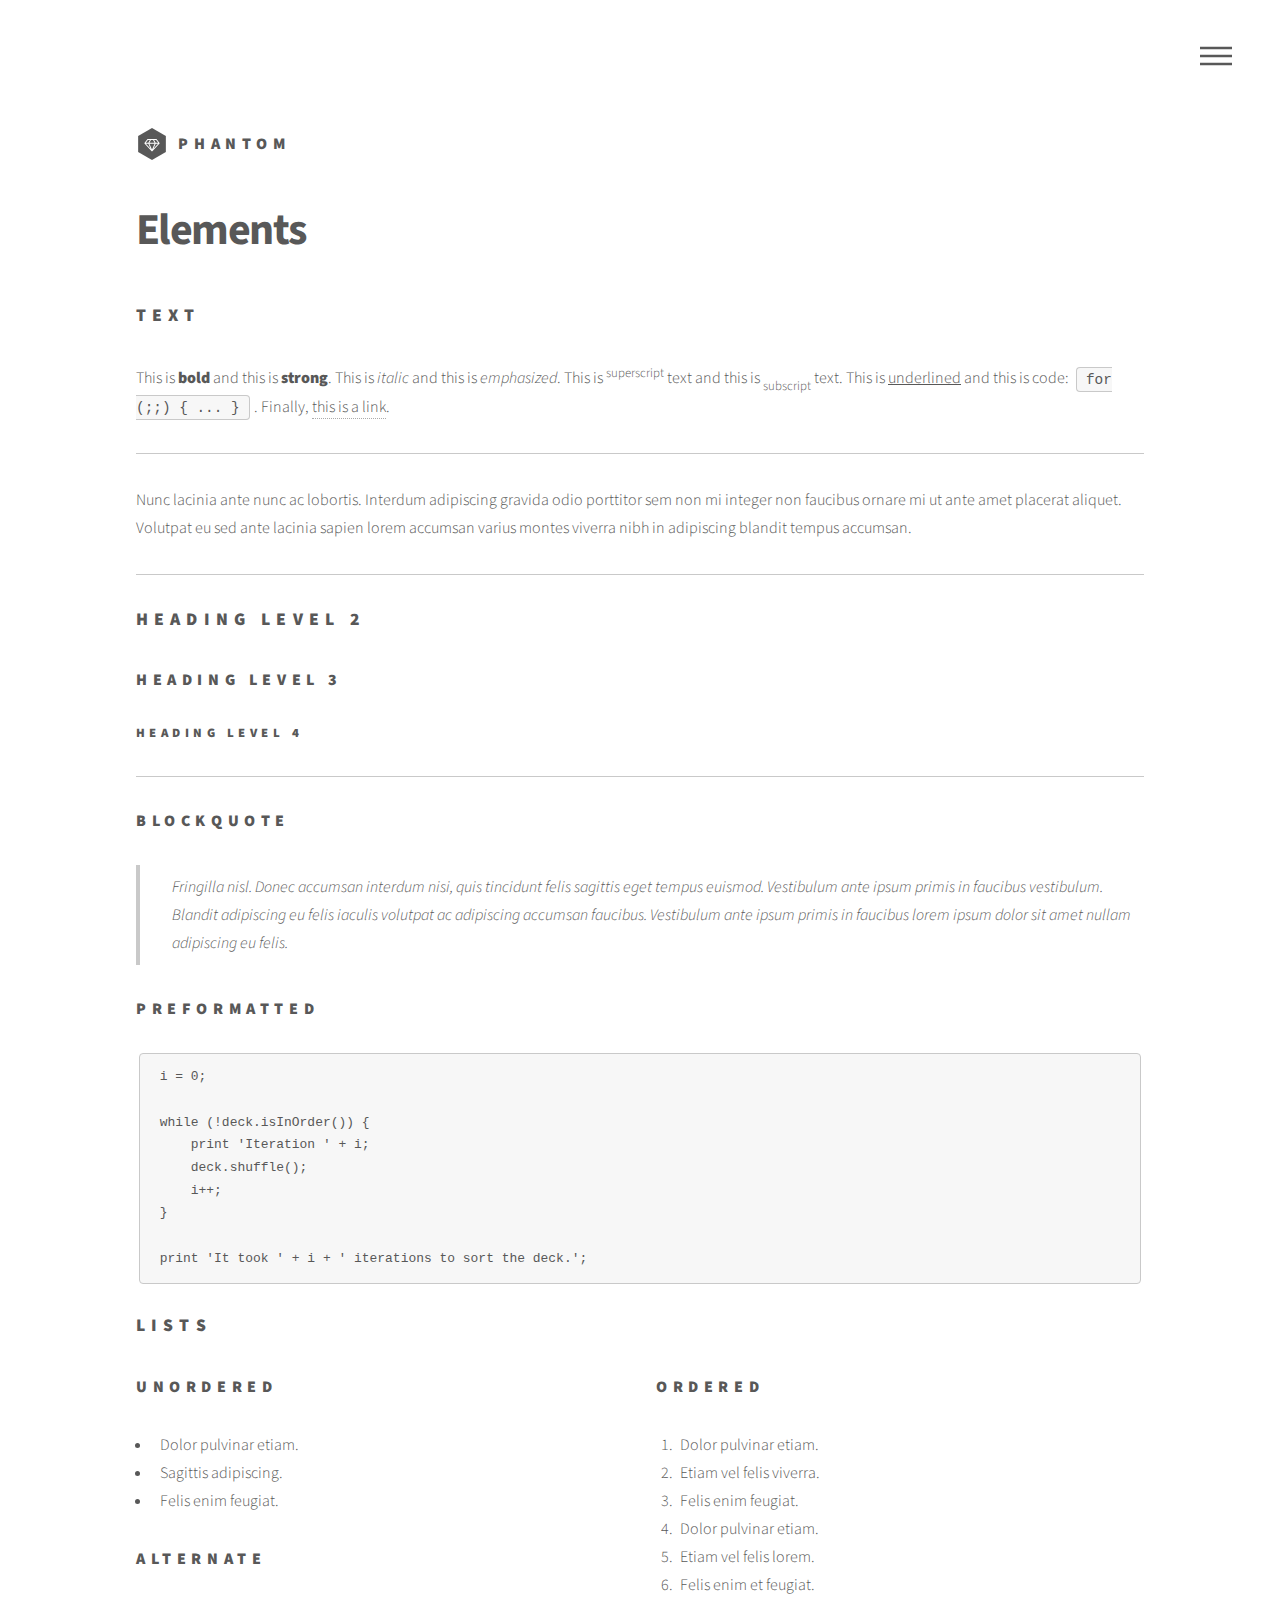
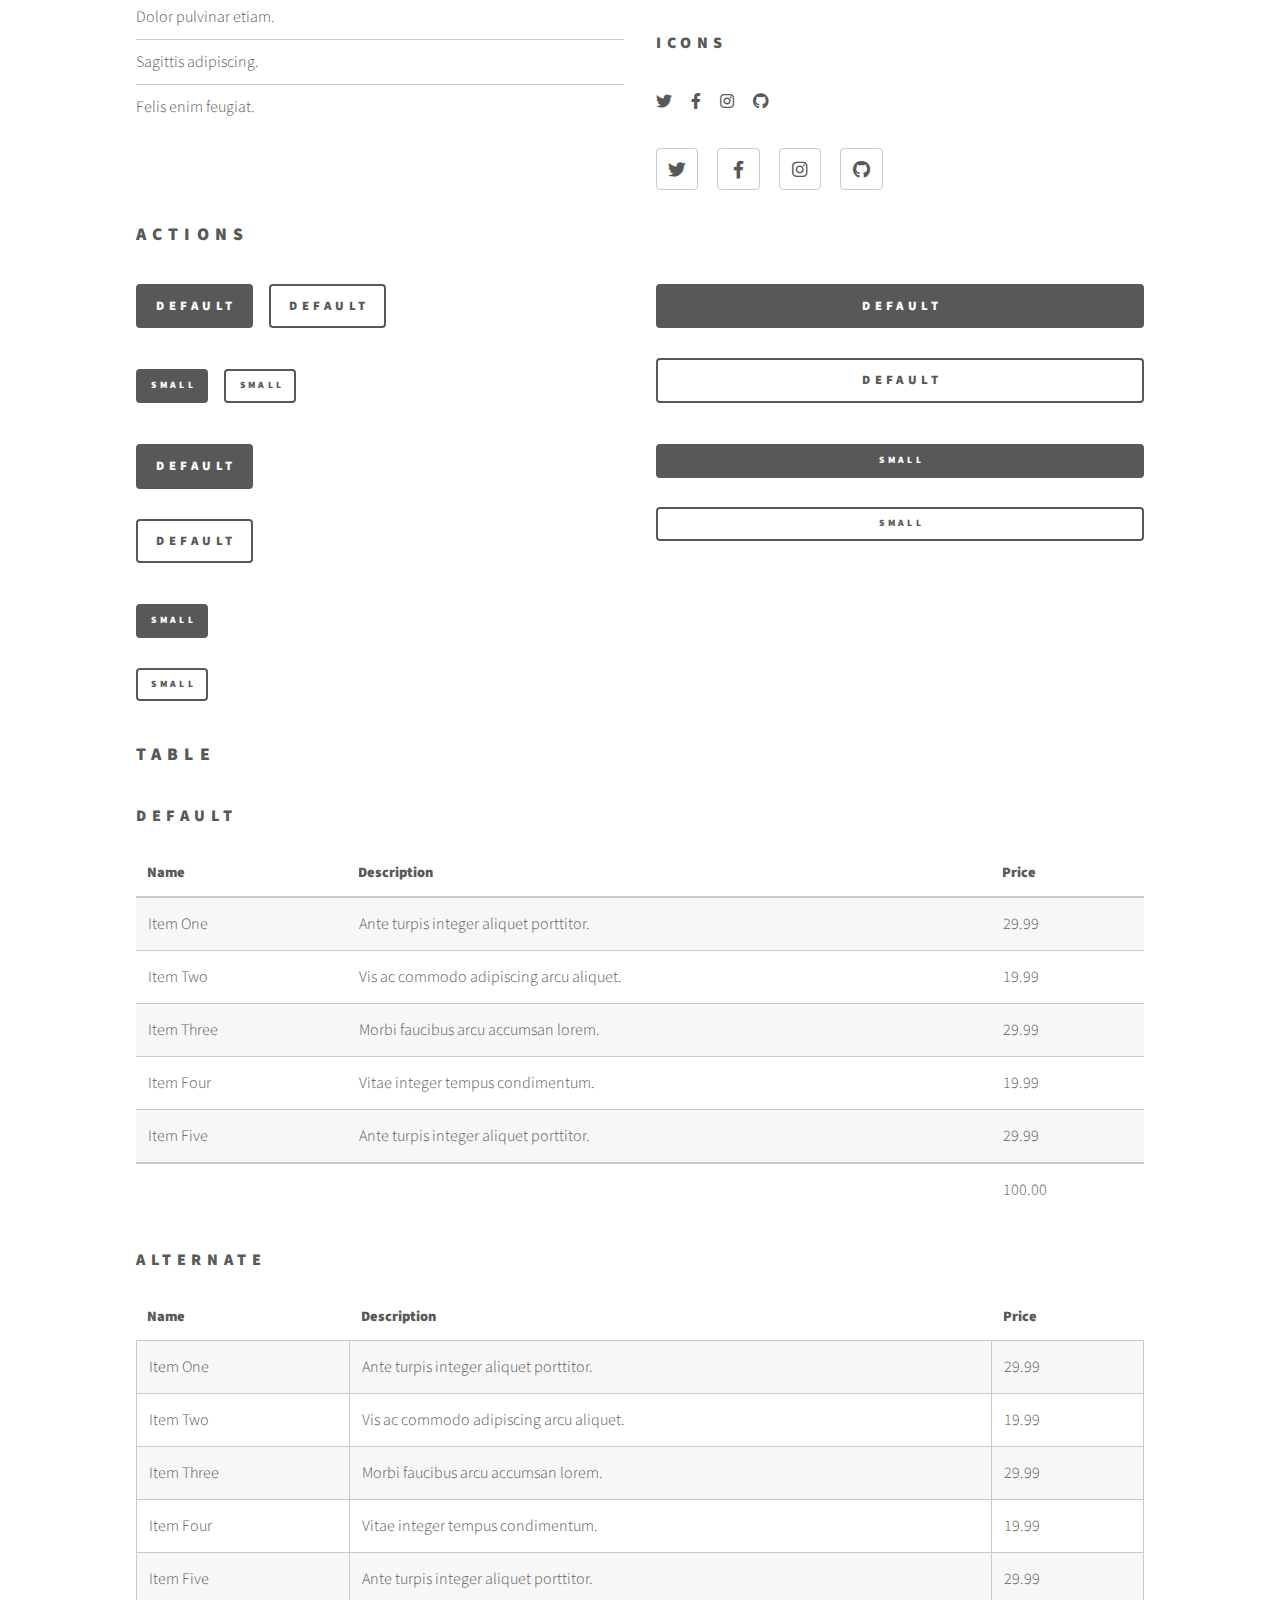
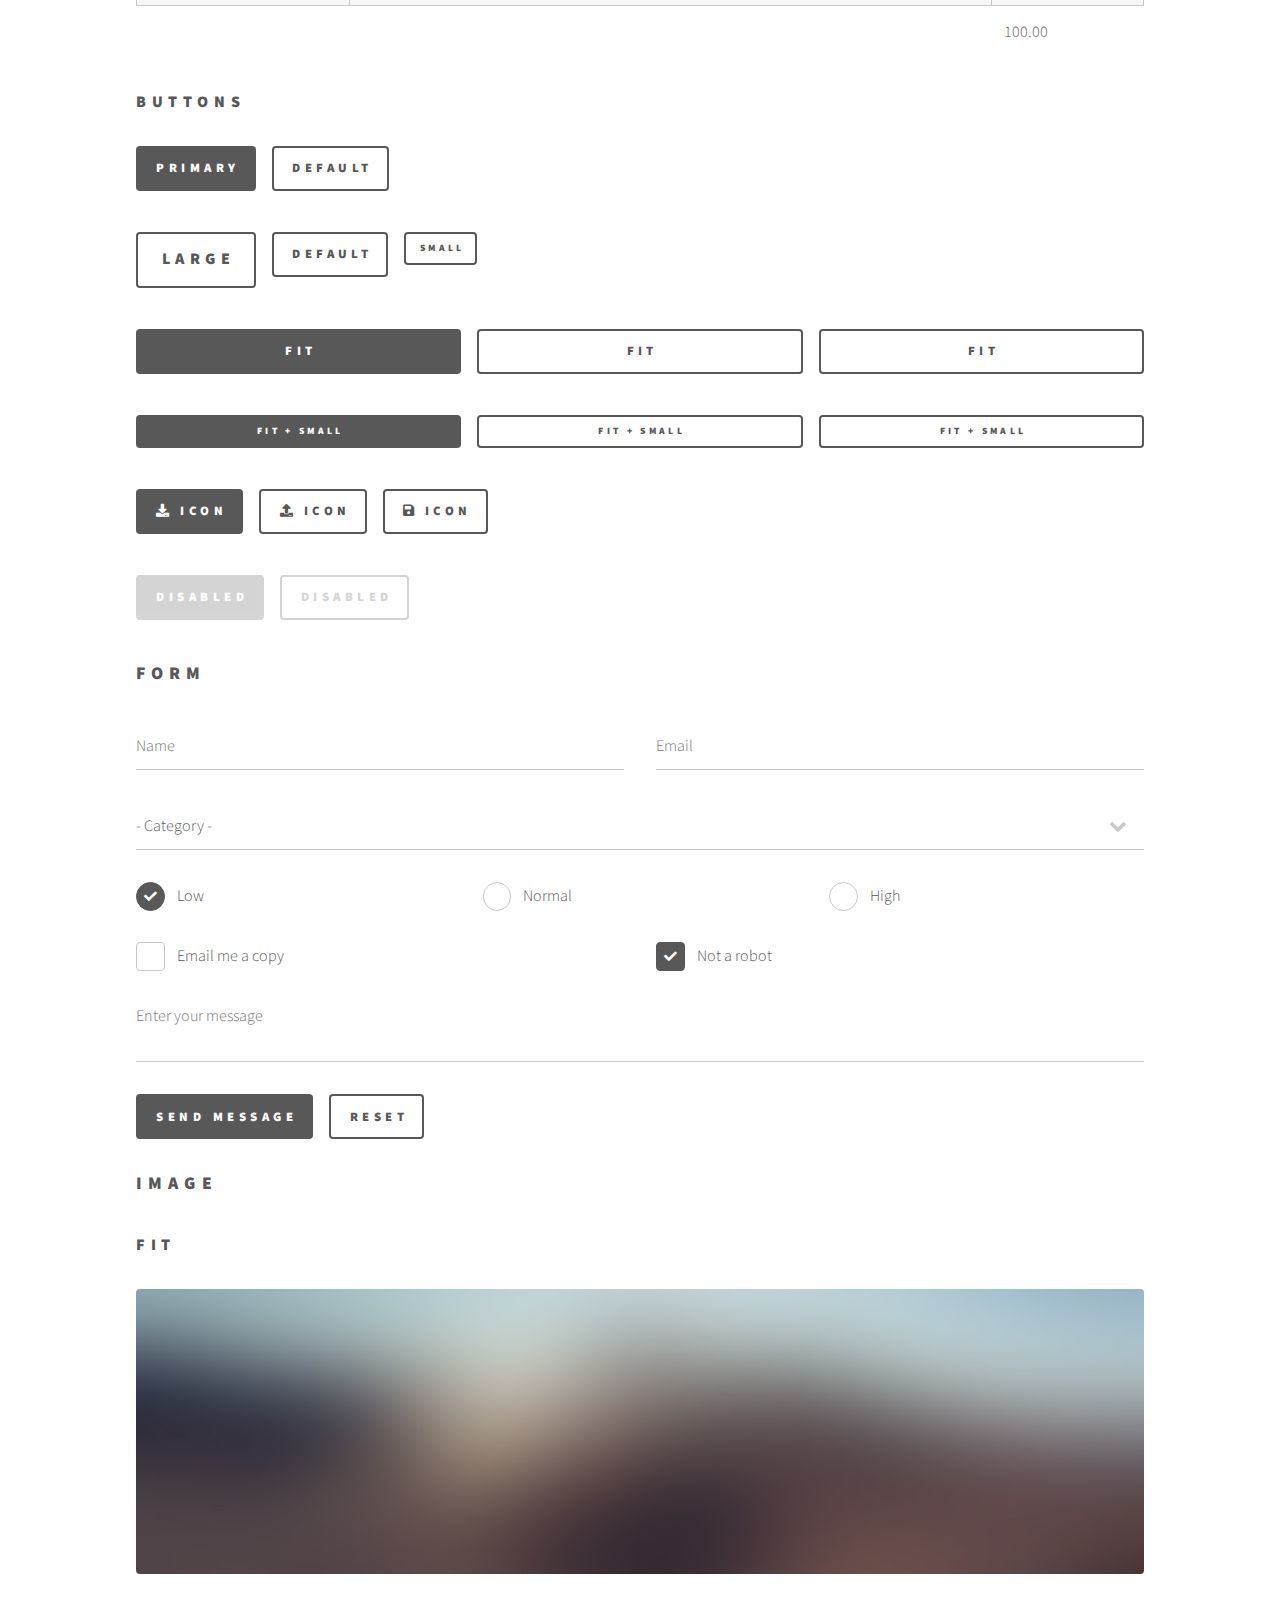
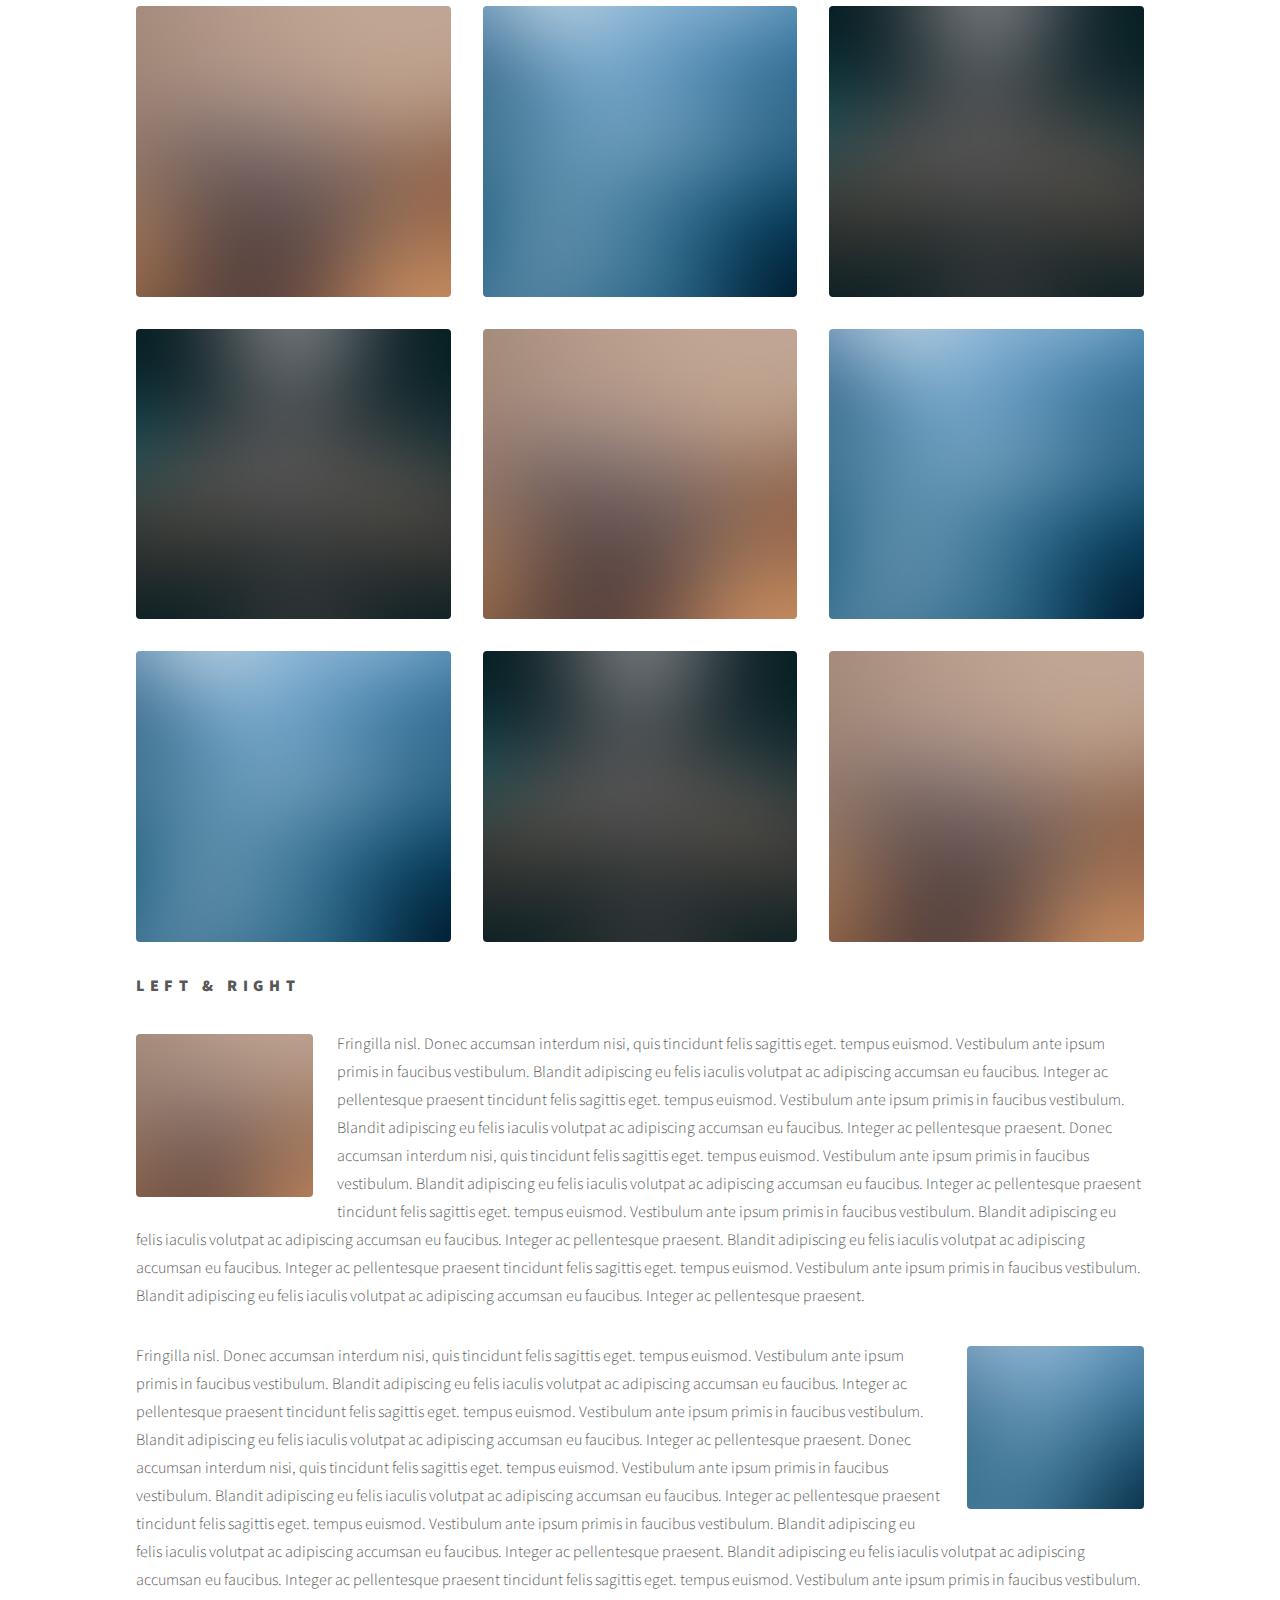
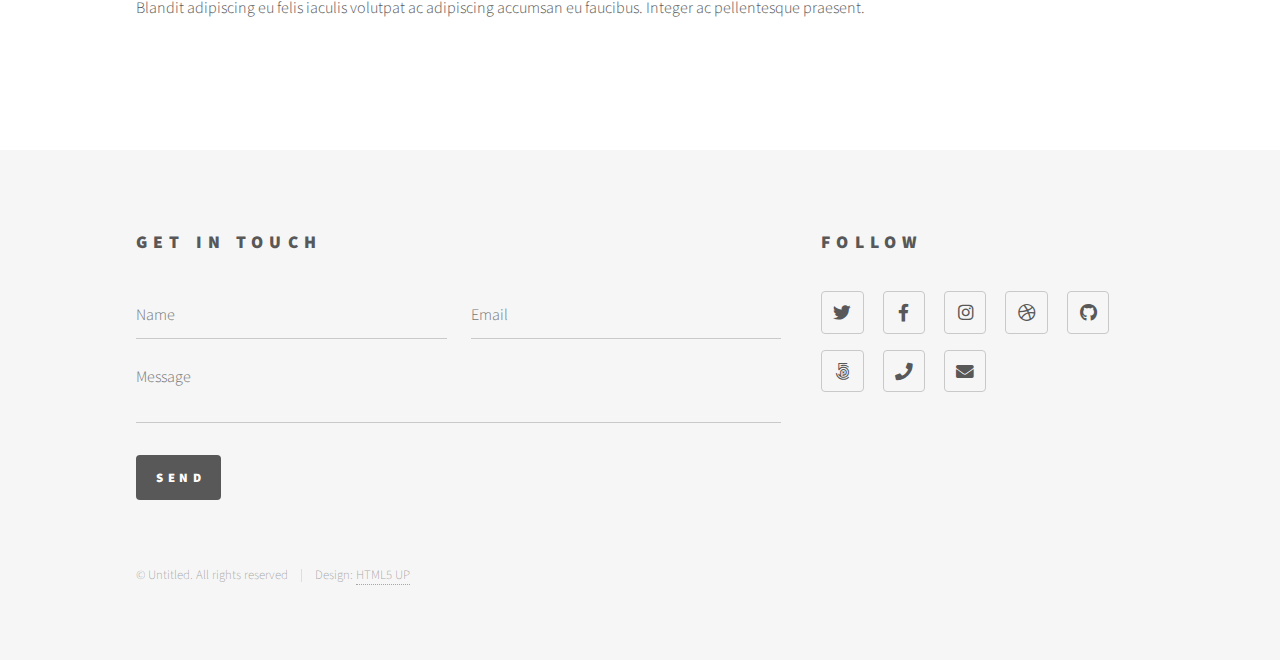
==== elements.html @ 2e1cbe0b "First Commit" ====
<!DOCTYPE HTML>
<!--
	Phantom by HTML5 UP
	html5up.net | @ajlkn
	Free for personal and commercial use under the CCA 3.0 license (html5up.net/license)
-->
<html>
	<head>
		<title>Elements - Phantom by HTML5 UP</title>
		<meta charset="utf-8" />
		<meta name="viewport" content="width=device-width, initial-scale=1, user-scalable=no" />
		<link rel="stylesheet" href="assets/css/main.css" />
		<noscript><link rel="stylesheet" href="assets/css/noscript.css" /></noscript>
	</head>
	<body class="is-preload">
		<!-- Wrapper -->
			<div id="wrapper">

				<!-- Header -->
					<header id="header">
						<div class="inner">

							<!-- Logo -->
								<a href="index.html" class="logo">
									<span class="symbol"><img src="images/logo.svg" alt="" /></span><span class="title">Phantom</span>
								</a>

							<!-- Nav -->
								<nav>
									<ul>
										<li><a href="#menu">Menu</a></li>
									</ul>
								</nav>

						</div>
					</header>

				<!-- Menu -->
					<nav id="menu">
						<h2>Menu</h2>
						<ul>
							<li><a href="index.html">Home</a></li>
							<li><a href="generic.html">Ipsum veroeros</a></li>
							<li><a href="generic.html">Tempus etiam</a></li>
							<li><a href="generic.html">Consequat dolor</a></li>
							<li><a href="elements.html">Elements</a></li>
						</ul>
					</nav>

				<!-- Main -->
					<div id="main">
						<div class="inner">
							<h1>Elements</h1>

							<!-- Text -->
								<section>
									<h2>Text</h2>
									<p>This is <b>bold</b> and this is <strong>strong</strong>. This is <i>italic</i> and this is <em>emphasized</em>.
									This is <sup>superscript</sup> text and this is <sub>subscript</sub> text.
									This is <u>underlined</u> and this is code: <code>for (;;) { ... }</code>. Finally, <a href="#">this is a link</a>.</p>
									<hr />
									<p>Nunc lacinia ante nunc ac lobortis. Interdum adipiscing gravida odio porttitor sem non mi integer non faucibus ornare mi ut ante amet placerat aliquet. Volutpat eu sed ante lacinia sapien lorem accumsan varius montes viverra nibh in adipiscing blandit tempus accumsan.</p>
									<hr />
									<h2>Heading Level 2</h2>
									<h3>Heading Level 3</h3>
									<h4>Heading Level 4</h4>
									<hr />
									<h3>Blockquote</h3>
									<blockquote>Fringilla nisl. Donec accumsan interdum nisi, quis tincidunt felis sagittis eget tempus euismod. Vestibulum ante ipsum primis in faucibus vestibulum. Blandit adipiscing eu felis iaculis volutpat ac adipiscing accumsan faucibus. Vestibulum ante ipsum primis in faucibus lorem ipsum dolor sit amet nullam adipiscing eu felis.</blockquote>
									<h3>Preformatted</h3>
									<pre><code>i = 0;

while (!deck.isInOrder()) {
    print 'Iteration ' + i;
    deck.shuffle();
    i++;
}

print 'It took ' + i + ' iterations to sort the deck.';</code></pre>
								</section>

							<!-- Lists -->
								<section>
									<h2>Lists</h2>
									<div class="row">
										<div class="col-6 col-12-medium">
											<h3>Unordered</h3>
											<ul>
												<li>Dolor pulvinar etiam.</li>
												<li>Sagittis adipiscing.</li>
												<li>Felis enim feugiat.</li>
											</ul>
											<h3>Alternate</h3>
											<ul class="alt">
												<li>Dolor pulvinar etiam.</li>
												<li>Sagittis adipiscing.</li>
												<li>Felis enim feugiat.</li>
											</ul>
										</div>
										<div class="col-6 col-12-medium">
											<h3>Ordered</h3>
											<ol>
												<li>Dolor pulvinar etiam.</li>
												<li>Etiam vel felis viverra.</li>
												<li>Felis enim feugiat.</li>
												<li>Dolor pulvinar etiam.</li>
												<li>Etiam vel felis lorem.</li>
												<li>Felis enim et feugiat.</li>
											</ol>
											<h3>Icons</h3>
											<ul class="icons">
												<li><a href="#" class="icon brands style1 fa-twitter"><span class="label">Twitter</span></a></li>
												<li><a href="#" class="icon brands style1 fa-facebook-f"><span class="label">Facebook</span></a></li>
												<li><a href="#" class="icon brands style1 fa-instagram"><span class="label">Instagram</span></a></li>
												<li><a href="#" class="icon brands style1 fa-github"><span class="label">Github</span></a></li>
											</ul>
											<ul class="icons">
												<li><a href="#" class="icon brands style2 fa-twitter"><span class="label">Twitter</span></a></li>
												<li><a href="#" class="icon brands style2 fa-facebook-f"><span class="label">Facebook</span></a></li>
												<li><a href="#" class="icon brands style2 fa-instagram"><span class="label">Instagram</span></a></li>
												<li><a href="#" class="icon brands style2 fa-github"><span class="label">Github</span></a></li>
											</ul>
										</div>
									</div>
									<h2>Actions</h2>
									<div class="row">
										<div class="col-6 col-12-medium">
											<ul class="actions">
												<li><a href="#" class="button primary">Default</a></li>
												<li><a href="#" class="button">Default</a></li>
											</ul>
											<ul class="actions small">
												<li><a href="#" class="button primary small">Small</a></li>
												<li><a href="#" class="button small">Small</a></li>
											</ul>
											<ul class="actions stacked">
												<li><a href="#" class="button primary">Default</a></li>
												<li><a href="#" class="button">Default</a></li>
											</ul>
											<ul class="actions stacked">
												<li><a href="#" class="button primary small">Small</a></li>
												<li><a href="#" class="button small">Small</a></li>
											</ul>
										</div>
										<div class="col-6 col-12-medium">
											<ul class="actions stacked">
												<li><a href="#" class="button primary fit">Default</a></li>
												<li><a href="#" class="button fit">Default</a></li>
											</ul>
											<ul class="actions stacked">
												<li><a href="#" class="button primary small fit">Small</a></li>
												<li><a href="#" class="button small fit">Small</a></li>
											</ul>
										</div>
									</div>
								</section>

							<!-- Table -->
								<section>
									<h2>Table</h2>
									<h3>Default</h3>
									<div class="table-wrapper">
										<table>
											<thead>
												<tr>
													<th>Name</th>
													<th>Description</th>
													<th>Price</th>
												</tr>
											</thead>
											<tbody>
												<tr>
													<td>Item One</td>
													<td>Ante turpis integer aliquet porttitor.</td>
													<td>29.99</td>
												</tr>
												<tr>
													<td>Item Two</td>
													<td>Vis ac commodo adipiscing arcu aliquet.</td>
													<td>19.99</td>
												</tr>
												<tr>
													<td>Item Three</td>
													<td> Morbi faucibus arcu accumsan lorem.</td>
													<td>29.99</td>
												</tr>
												<tr>
													<td>Item Four</td>
													<td>Vitae integer tempus condimentum.</td>
													<td>19.99</td>
												</tr>
												<tr>
													<td>Item Five</td>
													<td>Ante turpis integer aliquet porttitor.</td>
													<td>29.99</td>
												</tr>
											</tbody>
											<tfoot>
												<tr>
													<td colspan="2"></td>
													<td>100.00</td>
												</tr>
											</tfoot>
										</table>
									</div>

									<h3>Alternate</h3>
									<div class="table-wrapper">
										<table class="alt">
											<thead>
												<tr>
													<th>Name</th>
													<th>Description</th>
													<th>Price</th>
												</tr>
											</thead>
											<tbody>
												<tr>
													<td>Item One</td>
													<td>Ante turpis integer aliquet porttitor.</td>
													<td>29.99</td>
												</tr>
												<tr>
													<td>Item Two</td>
													<td>Vis ac commodo adipiscing arcu aliquet.</td>
													<td>19.99</td>
												</tr>
												<tr>
													<td>Item Three</td>
													<td> Morbi faucibus arcu accumsan lorem.</td>
													<td>29.99</td>
												</tr>
												<tr>
													<td>Item Four</td>
													<td>Vitae integer tempus condimentum.</td>
													<td>19.99</td>
												</tr>
												<tr>
													<td>Item Five</td>
													<td>Ante turpis integer aliquet porttitor.</td>
													<td>29.99</td>
												</tr>
											</tbody>
											<tfoot>
												<tr>
													<td colspan="2"></td>
													<td>100.00</td>
												</tr>
											</tfoot>
										</table>
									</div>
								</section>

							<!-- Buttons -->
								<section>
									<h3>Buttons</h3>
									<ul class="actions">
										<li><a href="#" class="button primary">Primary</a></li>
										<li><a href="#" class="button">Default</a></li>
									</ul>
									<ul class="actions">
										<li><a href="#" class="button large">Large</a></li>
										<li><a href="#" class="button">Default</a></li>
										<li><a href="#" class="button small">Small</a></li>
									</ul>
									<ul class="actions fit">
										<li><a href="#" class="button primary fit">Fit</a></li>
										<li><a href="#" class="button fit">Fit</a></li>
										<li><a href="#" class="button fit">Fit</a></li>
									</ul>
									<ul class="actions fit small">
										<li><a href="#" class="button primary fit small">Fit + Small</a></li>
										<li><a href="#" class="button fit small">Fit + Small</a></li>
										<li><a href="#" class="button fit small">Fit + Small</a></li>
									</ul>
									<ul class="actions">
										<li><a href="#" class="button primary icon solid fa-download">Icon</a></li>
										<li><a href="#" class="button icon solid fa-upload">Icon</a></li>
										<li><a href="#" class="button icon solid fa-save">Icon</a></li>
									</ul>
									<ul class="actions">
										<li><span class="button primary disabled">Disabled</span></li>
										<li><span class="button disabled">Disabled</span></li>
									</ul>
								</section>

							<!-- Form -->
								<section>
									<h2>Form</h2>
									<form method="post" action="#">
										<div class="row gtr-uniform">
											<div class="col-6 col-12-xsmall">
												<input type="text" name="demo-name" id="demo-name" value="" placeholder="Name" />
											</div>
											<div class="col-6 col-12-xsmall">
												<input type="email" name="demo-email" id="demo-email" value="" placeholder="Email" />
											</div>
											<div class="col-12">
												<select name="demo-category" id="demo-category">
													<option value="">- Category -</option>
													<option value="1">Manufacturing</option>
													<option value="1">Shipping</option>
													<option value="1">Administration</option>
													<option value="1">Human Resources</option>
												</select>
											</div>
											<div class="col-4 col-12-small">
												<input type="radio" id="demo-priority-low" name="demo-priority" checked>
												<label for="demo-priority-low">Low</label>
											</div>
											<div class="col-4 col-12-small">
												<input type="radio" id="demo-priority-normal" name="demo-priority">
												<label for="demo-priority-normal">Normal</label>
											</div>
											<div class="col-4 col-12-small">
												<input type="radio" id="demo-priority-high" name="demo-priority">
												<label for="demo-priority-high">High</label>
											</div>
											<div class="col-6 col-12-small">
												<input type="checkbox" id="demo-copy" name="demo-copy">
												<label for="demo-copy">Email me a copy</label>
											</div>
											<div class="col-6 col-12-small">
												<input type="checkbox" id="demo-human" name="demo-human" checked>
												<label for="demo-human">Not a robot</label>
											</div>
											<div class="col-12">
												<textarea name="demo-message" id="demo-message" placeholder="Enter your message" rows="6"></textarea>
											</div>
											<div class="col-12">
												<ul class="actions">
													<li><input type="submit" value="Send Message" class="primary" /></li>
													<li><input type="reset" value="Reset" /></li>
												</ul>
											</div>
										</div>
									</form>
								</section>

							<!-- Image -->
								<section>
									<h2>Image</h2>
									<h3>Fit</h3>
									<div class="box alt">
										<div class="row gtr-uniform">
											<div class="col-12"><span class="image fit"><img src="images/pic13.jpg" alt="" /></span></div>
											<div class="col-4"><span class="image fit"><img src="images/pic01.jpg" alt="" /></span></div>
											<div class="col-4"><span class="image fit"><img src="images/pic02.jpg" alt="" /></span></div>
											<div class="col-4"><span class="image fit"><img src="images/pic03.jpg" alt="" /></span></div>
											<div class="col-4"><span class="image fit"><img src="images/pic03.jpg" alt="" /></span></div>
											<div class="col-4"><span class="image fit"><img src="images/pic01.jpg" alt="" /></span></div>
											<div class="col-4"><span class="image fit"><img src="images/pic02.jpg" alt="" /></span></div>
											<div class="col-4"><span class="image fit"><img src="images/pic02.jpg" alt="" /></span></div>
											<div class="col-4"><span class="image fit"><img src="images/pic03.jpg" alt="" /></span></div>
											<div class="col-4"><span class="image fit"><img src="images/pic01.jpg" alt="" /></span></div>
										</div>
									</div>
									<h3>Left &amp; Right</h3>
									<p><span class="image left"><img src="images/pic14.jpg" alt="" /></span>Fringilla nisl. Donec accumsan interdum nisi, quis tincidunt felis sagittis eget. tempus euismod. Vestibulum ante ipsum primis in faucibus vestibulum. Blandit adipiscing eu felis iaculis volutpat ac adipiscing accumsan eu faucibus. Integer ac pellentesque praesent tincidunt felis sagittis eget. tempus euismod. Vestibulum ante ipsum primis in faucibus vestibulum. Blandit adipiscing eu felis iaculis volutpat ac adipiscing accumsan eu faucibus. Integer ac pellentesque praesent. Donec accumsan interdum nisi, quis tincidunt felis sagittis eget. tempus euismod. Vestibulum ante ipsum primis in faucibus vestibulum. Blandit adipiscing eu felis iaculis volutpat ac adipiscing accumsan eu faucibus. Integer ac pellentesque praesent tincidunt felis sagittis eget. tempus euismod. Vestibulum ante ipsum primis in faucibus vestibulum. Blandit adipiscing eu felis iaculis volutpat ac adipiscing accumsan eu faucibus. Integer ac pellentesque praesent. Blandit adipiscing eu felis iaculis volutpat ac adipiscing accumsan eu faucibus. Integer ac pellentesque praesent tincidunt felis sagittis eget. tempus euismod. Vestibulum ante ipsum primis in faucibus vestibulum. Blandit adipiscing eu felis iaculis volutpat ac adipiscing accumsan eu faucibus. Integer ac pellentesque praesent.</p>
									<p><span class="image right"><img src="images/pic15.jpg" alt="" /></span>Fringilla nisl. Donec accumsan interdum nisi, quis tincidunt felis sagittis eget. tempus euismod. Vestibulum ante ipsum primis in faucibus vestibulum. Blandit adipiscing eu felis iaculis volutpat ac adipiscing accumsan eu faucibus. Integer ac pellentesque praesent tincidunt felis sagittis eget. tempus euismod. Vestibulum ante ipsum primis in faucibus vestibulum. Blandit adipiscing eu felis iaculis volutpat ac adipiscing accumsan eu faucibus. Integer ac pellentesque praesent. Donec accumsan interdum nisi, quis tincidunt felis sagittis eget. tempus euismod. Vestibulum ante ipsum primis in faucibus vestibulum. Blandit adipiscing eu felis iaculis volutpat ac adipiscing accumsan eu faucibus. Integer ac pellentesque praesent tincidunt felis sagittis eget. tempus euismod. Vestibulum ante ipsum primis in faucibus vestibulum. Blandit adipiscing eu felis iaculis volutpat ac adipiscing accumsan eu faucibus. Integer ac pellentesque praesent. Blandit adipiscing eu felis iaculis volutpat ac adipiscing accumsan eu faucibus. Integer ac pellentesque praesent tincidunt felis sagittis eget. tempus euismod. Vestibulum ante ipsum primis in faucibus vestibulum. Blandit adipiscing eu felis iaculis volutpat ac adipiscing accumsan eu faucibus. Integer ac pellentesque praesent.</p>
								</section>

						</div>
					</div>

				<!-- Footer -->
					<footer id="footer">
						<div class="inner">
							<section>
								<h2>Get in touch</h2>
								<form method="post" action="#">
									<div class="fields">
										<div class="field half">
											<input type="text" name="name" id="name" placeholder="Name" />
										</div>
										<div class="field half">
											<input type="email" name="email" id="email" placeholder="Email" />
										</div>
										<div class="field">
											<textarea name="message" id="message" placeholder="Message"></textarea>
										</div>
									</div>
									<ul class="actions">
										<li><input type="submit" value="Send" class="primary" /></li>
									</ul>
								</form>
							</section>
							<section>
								<h2>Follow</h2>
								<ul class="icons">
									<li><a href="#" class="icon brands style2 fa-twitter"><span class="label">Twitter</span></a></li>
									<li><a href="#" class="icon brands style2 fa-facebook-f"><span class="label">Facebook</span></a></li>
									<li><a href="#" class="icon brands style2 fa-instagram"><span class="label">Instagram</span></a></li>
									<li><a href="#" class="icon brands style2 fa-dribbble"><span class="label">Dribbble</span></a></li>
									<li><a href="#" class="icon brands style2 fa-github"><span class="label">GitHub</span></a></li>
									<li><a href="#" class="icon brands style2 fa-500px"><span class="label">500px</span></a></li>
									<li><a href="#" class="icon solid style2 fa-phone"><span class="label">Phone</span></a></li>
									<li><a href="#" class="icon solid style2 fa-envelope"><span class="label">Email</span></a></li>
								</ul>
							</section>
							<ul class="copyright">
								<li>&copy; Untitled. All rights reserved</li><li>Design: <a href="http://html5up.net">HTML5 UP</a></li>
							</ul>
						</div>
					</footer>

			</div>

		<!-- Scripts -->
			<script src="assets/js/jquery.min.js"></script>
			<script src="assets/js/browser.min.js"></script>
			<script src="assets/js/breakpoints.min.js"></script>
			<script src="assets/js/util.js"></script>
			<script src="assets/js/main.js"></script>

	</body>
</html>
---- assets/css/main.css ----
@import url(fontawesome-all.min.css);
@import url("https://fonts.googleapis.com/css?family=Source+Sans+Pro:300,700,900");

/*
	Phantom by HTML5 UP
	html5up.net | @ajlkn
	Free for personal and commercial use under the CCA 3.0 license (html5up.net/license)
*/

html, body, div, span, applet, object,
iframe, h1, h2, h3, h4, h5, h6, p, blockquote,
pre, a, abbr, acronym, address, big, cite,
code, del, dfn, em, img, ins, kbd, q, s, samp,
small, strike, strong, sub, sup, tt, var, b,
u, i, center, dl, dt, dd, ol, ul, li, fieldset,
form, label, legend, table, caption, tbody,
tfoot, thead, tr, th, td, article, aside,
canvas, details, embed, figure, figcaption,
footer, header, hgroup, menu, nav, output, ruby,
section, summary, time, mark, audio, video {
	margin: 0;
	padding: 0;
	border: 0;
	font-size: 100%;
	font: inherit;
	vertical-align: baseline;}

article, aside, details, figcaption, figure,
footer, header, hgroup, menu, nav, section {
	display: block;}

body {
	line-height: 1;
}

ol, ul {
	list-style: none;
}

blockquote, q {
	quotes: none;
}

	blockquote:before, blockquote:after, q:before, q:after {
		content: '';
		content: none;
	}

table {
	border-collapse: collapse;
	border-spacing: 0;
}

body {
	-webkit-text-size-adjust: none;
}

mark {
	background-color: transparent;
	color: inherit;
}

input::-moz-focus-inner {
	border: 0;
	padding: 0;
}

input, select, textarea {
	-moz-appearance: none;
	-webkit-appearance: none;
	-ms-appearance: none;
	appearance: none;
}

/* Basic */

	@-ms-viewport {
		width: device-width;
	}

	body {
		-ms-overflow-style: scrollbar;
	}

	@media screen and (max-width: 480px) {

		html, body {
			min-width: 320px;
		}

	}

	html {
		box-sizing: border-box;
	}

	*, *:before, *:after {
		box-sizing: inherit;
	}

	body {
		background: #ffffff;
	}

		body.is-preload *, body.is-preload *:before, body.is-preload *:after {
			-moz-animation: none !important;
			-webkit-animation: none !important;
			-ms-animation: none !important;
			animation: none !important;
			-moz-transition: none !important;
			-webkit-transition: none !important;
			-ms-transition: none !important;
			transition: none !important;
		}

/* Type */

	body, input, select, textarea {
		color: #585858;
		font-family: "Source Sans Pro", Helvetica, sans-serif;
		font-size: 16pt;
		font-weight: 300;
		line-height: 1.75;
	}

		@media screen and (max-width: 1680px) {

			body, input, select, textarea {
				font-size: 14pt;
			}

		}

		@media screen and (max-width: 1280px) {

			body, input, select, textarea {
				font-size: 12pt;
			}

		}

	a {
		-moz-transition: border-bottom-color 0.2s ease, color 0.2s ease;
		-webkit-transition: border-bottom-color 0.2s ease, color 0.2s ease;
		-ms-transition: border-bottom-color 0.2s ease, color 0.2s ease;
		transition: border-bottom-color 0.2s ease, color 0.2s ease;
		text-decoration: none;
		color: #585858;
		border-bottom: dotted 1px rgba(88, 88, 88, 0.5);
	}

		a:hover {
			border-bottom-color: transparent;
			color: #f2849e !important;
		}

	strong, b {
		font-weight: 900;
	}

	em, i {
		font-style: italic;
	}

	p {
		margin: 0 0 2em 0;
	}

	h1 {
		font-size: 2.75em;
		font-weight: 700;
		line-height: 1.3;
		margin: 0 0 1em 0;
		letter-spacing: -0.035em;
	}

		h1 a {
			color: inherit;
		}

		@media screen and (max-width: 736px) {

			h1 {
				font-size: 2em;
				margin: 0 0 1em 0;
			}

		}

		@media screen and (max-width: 360px) {

			h1 {
				font-size: 1.75em;
			}

		}

	h2, h3, h4, h5, h6 {
		font-weight: 900;
		line-height: 1.5;
		margin: 0 0 2em 0;
		text-transform: uppercase;
		letter-spacing: 0.35em;
	}

		h2 a, h3 a, h4 a, h5 a, h6 a {
			color: inherit;
		}

	h2 {
		font-size: 1.1em;
	}

	h3 {
		font-size: 1em;
	}

	h4 {
		font-size: 0.8em;
	}

	h5 {
		font-size: 0.8em;
	}

	h6 {
		font-size: 0.8em;
	}

	@media screen and (max-width: 980px) {

		h1 br, h2 br, h3 br, h4 br, h5 br, h6 br {
			display: none;
		}

	}

	@media screen and (max-width: 736px) {

		h2 {
			font-size: 1em;
		}

		h3 {
			font-size: 0.8em;
		}

	}

	sub {
		font-size: 0.8em;
		position: relative;
		top: 0.5em;
	}

	sup {
		font-size: 0.8em;
		position: relative;
		top: -0.5em;
	}

	blockquote {
		border-left: solid 4px #c9c9c9;
		font-style: italic;
		margin: 0 0 2em 0;
		padding: 0.5em 0 0.5em 2em;
	}

	code {
		background: rgba(144, 144, 144, 0.075);
		border-radius: 4px;
		border: solid 1px #c9c9c9;
		font-family: "Courier New", monospace;
		font-size: 0.9em;
		margin: 0 0.25em;
		padding: 0.25em 0.65em;
	}

	pre {
		-webkit-overflow-scrolling: touch;
		font-family: "Courier New", monospace;
		font-size: 0.9em;
		margin: 0 0 2em 0;
	}

		pre code {
			display: block;
			line-height: 1.75;
			padding: 1em 1.5em;
			overflow-x: auto;
		}

	hr {
		border: 0;
		border-bottom: solid 1px #c9c9c9;
		margin: 2em 0;
	}

		hr.major {
			margin: 3em 0;
		}

	.align-left {
		text-align: left;
	}

	.align-center {
		text-align: center;
	}

	.align-right {
		text-align: right;
	}

/* Row */

	.row {
		display: flex;
		flex-wrap: wrap;
		box-sizing: border-box;
		align-items: stretch;
	}

		.row > * {
			box-sizing: border-box;
		}

		.row.gtr-uniform > * > :last-child {
			margin-bottom: 0;
		}

		.row.aln-left {
			justify-content: flex-start;
		}

		.row.aln-center {
			justify-content: center;
		}

		.row.aln-right {
			justify-content: flex-end;
		}

		.row.aln-top {
			align-items: flex-start;
		}

		.row.aln-middle {
			align-items: center;
		}

		.row.aln-bottom {
			align-items: flex-end;
		}

		.row > .imp {
			order: -1;
		}

		.row > .col-1 {
			width: 8.33333%;
		}

		.row > .off-1 {
			margin-left: 8.33333%;
		}

		.row > .col-2 {
			width: 16.66667%;
		}

		.row > .off-2 {
			margin-left: 16.66667%;
		}

		.row > .col-3 {
			width: 25%;
		}

		.row > .off-3 {
			margin-left: 25%;
		}

		.row > .col-4 {
			width: 33.33333%;
		}

		.row > .off-4 {
			margin-left: 33.33333%;
		}

		.row > .col-5 {
			width: 41.66667%;
		}

		.row > .off-5 {
			margin-left: 41.66667%;
		}

		.row > .col-6 {
			width: 50%;
		}

		.row > .off-6 {
			margin-left: 50%;
		}

		.row > .col-7 {
			width: 58.33333%;
		}

		.row > .off-7 {
			margin-left: 58.33333%;
		}

		.row > .col-8 {
			width: 66.66667%;
		}

		.row > .off-8 {
			margin-left: 66.66667%;
		}

		.row > .col-9 {
			width: 75%;
		}

		.row > .off-9 {
			margin-left: 75%;
		}

		.row > .col-10 {
			width: 83.33333%;
		}

		.row > .off-10 {
			margin-left: 83.33333%;
		}

		.row > .col-11 {
			width: 91.66667%;
		}

		.row > .off-11 {
			margin-left: 91.66667%;
		}

		.row > .col-12 {
			width: 100%;
		}

		.row > .off-12 {
			margin-left: 100%;
		}

		.row.gtr-0 {
			margin-top: 0;
			margin-left: 0em;
		}

			.row.gtr-0 > * {
				padding: 0 0 0 0em;
			}

			.row.gtr-0.gtr-uniform {
				margin-top: 0em;
			}

				.row.gtr-0.gtr-uniform > * {
					padding-top: 0em;
				}

		.row.gtr-25 {
			margin-top: 0;
			margin-left: -0.5em;
		}

			.row.gtr-25 > * {
				padding: 0 0 0 0.5em;
			}

			.row.gtr-25.gtr-uniform {
				margin-top: -0.5em;
			}

				.row.gtr-25.gtr-uniform > * {
					padding-top: 0.5em;
				}

		.row.gtr-50 {
			margin-top: 0;
			margin-left: -1em;
		}

			.row.gtr-50 > * {
				padding: 0 0 0 1em;
			}

			.row.gtr-50.gtr-uniform {
				margin-top: -1em;
			}

				.row.gtr-50.gtr-uniform > * {
					padding-top: 1em;
				}

		.row {
			margin-top: 0;
			margin-left: -2em;
		}

			.row > * {
				padding: 0 0 0 2em;
			}

			.row.gtr-uniform {
				margin-top: -2em;
			}

				.row.gtr-uniform > * {
					padding-top: 2em;
				}

		.row.gtr-150 {
			margin-top: 0;
			margin-left: -3em;
		}

			.row.gtr-150 > * {
				padding: 0 0 0 3em;
			}

			.row.gtr-150.gtr-uniform {
				margin-top: -3em;
			}

				.row.gtr-150.gtr-uniform > * {
					padding-top: 3em;
				}

		.row.gtr-200 {
			margin-top: 0;
			margin-left: -4em;
		}

			.row.gtr-200 > * {
				padding: 0 0 0 4em;
			}

			.row.gtr-200.gtr-uniform {
				margin-top: -4em;
			}

				.row.gtr-200.gtr-uniform > * {
					padding-top: 4em;
				}

		@media screen and (max-width: 1680px) {

			.row {
				display: flex;
				flex-wrap: wrap;
				box-sizing: border-box;
				align-items: stretch;
			}

				.row > * {
					box-sizing: border-box;
				}

				.row.gtr-uniform > * > :last-child {
					margin-bottom: 0;
				}

				.row.aln-left {
					justify-content: flex-start;
				}

				.row.aln-center {
					justify-content: center;
				}

				.row.aln-right {
					justify-content: flex-end;
				}

				.row.aln-top {
					align-items: flex-start;
				}

				.row.aln-middle {
					align-items: center;
				}

				.row.aln-bottom {
					align-items: flex-end;
				}

				.row > .imp-xlarge {
					order: -1;
				}

				.row > .col-1-xlarge {
					width: 8.33333%;
				}

				.row > .off-1-xlarge {
					margin-left: 8.33333%;
				}

				.row > .col-2-xlarge {
					width: 16.66667%;
				}

				.row > .off-2-xlarge {
					margin-left: 16.66667%;
				}

				.row > .col-3-xlarge {
					width: 25%;
				}

				.row > .off-3-xlarge {
					margin-left: 25%;
				}

				.row > .col-4-xlarge {
					width: 33.33333%;
				}

				.row > .off-4-xlarge {
					margin-left: 33.33333%;
				}

				.row > .col-5-xlarge {
					width: 41.66667%;
				}

				.row > .off-5-xlarge {
					margin-left: 41.66667%;
				}

				.row > .col-6-xlarge {
					width: 50%;
				}

				.row > .off-6-xlarge {
					margin-left: 50%;
				}

				.row > .col-7-xlarge {
					width: 58.33333%;
				}

				.row > .off-7-xlarge {
					margin-left: 58.33333%;
				}

				.row > .col-8-xlarge {
					width: 66.66667%;
				}

				.row > .off-8-xlarge {
					margin-left: 66.66667%;
				}

				.row > .col-9-xlarge {
					width: 75%;
				}

				.row > .off-9-xlarge {
					margin-left: 75%;
				}

				.row > .col-10-xlarge {
					width: 83.33333%;
				}

				.row > .off-10-xlarge {
					margin-left: 83.33333%;
				}

				.row > .col-11-xlarge {
					width: 91.66667%;
				}

				.row > .off-11-xlarge {
					margin-left: 91.66667%;
				}

				.row > .col-12-xlarge {
					width: 100%;
				}

				.row > .off-12-xlarge {
					margin-left: 100%;
				}

				.row.gtr-0 {
					margin-top: 0;
					margin-left: 0em;
				}

					.row.gtr-0 > * {
						padding: 0 0 0 0em;
					}

					.row.gtr-0.gtr-uniform {
						margin-top: 0em;
					}

						.row.gtr-0.gtr-uniform > * {
							padding-top: 0em;
						}

				.row.gtr-25 {
					margin-top: 0;
					margin-left: -0.5em;
				}

					.row.gtr-25 > * {
						padding: 0 0 0 0.5em;
					}

					.row.gtr-25.gtr-uniform {
						margin-top: -0.5em;
					}

						.row.gtr-25.gtr-uniform > * {
							padding-top: 0.5em;
						}

				.row.gtr-50 {
					margin-top: 0;
					margin-left: -1em;
				}

					.row.gtr-50 > * {
						padding: 0 0 0 1em;
					}

					.row.gtr-50.gtr-uniform {
						margin-top: -1em;
					}

						.row.gtr-50.gtr-uniform > * {
							padding-top: 1em;
						}

				.row {
					margin-top: 0;
					margin-left: -2em;
				}

					.row > * {
						padding: 0 0 0 2em;
					}

					.row.gtr-uniform {
						margin-top: -2em;
					}

						.row.gtr-uniform > * {
							padding-top: 2em;
						}

				.row.gtr-150 {
					margin-top: 0;
					margin-left: -3em;
				}

					.row.gtr-150 > * {
						padding: 0 0 0 3em;
					}

					.row.gtr-150.gtr-uniform {
						margin-top: -3em;
					}

						.row.gtr-150.gtr-uniform > * {
							padding-top: 3em;
						}

				.row.gtr-200 {
					margin-top: 0;
					margin-left: -4em;
				}

					.row.gtr-200 > * {
						padding: 0 0 0 4em;
					}

					.row.gtr-200.gtr-uniform {
						margin-top: -4em;
					}

						.row.gtr-200.gtr-uniform > * {
							padding-top: 4em;
						}

		}

		@media screen and (max-width: 1280px) {

			.row {
				display: flex;
				flex-wrap: wrap;
				box-sizing: border-box;
				align-items: stretch;
			}

				.row > * {
					box-sizing: border-box;
				}

				.row.gtr-uniform > * > :last-child {
					margin-bottom: 0;
				}

				.row.aln-left {
					justify-content: flex-start;
				}

				.row.aln-center {
					justify-content: center;
				}

				.row.aln-right {
					justify-content: flex-end;
				}

				.row.aln-top {
					align-items: flex-start;
				}

				.row.aln-middle {
					align-items: center;
				}

				.row.aln-bottom {
					align-items: flex-end;
				}

				.row > .imp-large {
					order: -1;
				}

				.row > .col-1-large {
					width: 8.33333%;
				}

				.row > .off-1-large {
					margin-left: 8.33333%;
				}

				.row > .col-2-large {
					width: 16.66667%;
				}

				.row > .off-2-large {
					margin-left: 16.66667%;
				}

				.row > .col-3-large {
					width: 25%;
				}

				.row > .off-3-large {
					margin-left: 25%;
				}

				.row > .col-4-large {
					width: 33.33333%;
				}

				.row > .off-4-large {
					margin-left: 33.33333%;
				}

				.row > .col-5-large {
					width: 41.66667%;
				}

				.row > .off-5-large {
					margin-left: 41.66667%;
				}

				.row > .col-6-large {
					width: 50%;
				}

				.row > .off-6-large {
					margin-left: 50%;
				}

				.row > .col-7-large {
					width: 58.33333%;
				}

				.row > .off-7-large {
					margin-left: 58.33333%;
				}

				.row > .col-8-large {
					width: 66.66667%;
				}

				.row > .off-8-large {
					margin-left: 66.66667%;
				}

				.row > .col-9-large {
					width: 75%;
				}

				.row > .off-9-large {
					margin-left: 75%;
				}

				.row > .col-10-large {
					width: 83.33333%;
				}

				.row > .off-10-large {
					margin-left: 83.33333%;
				}

				.row > .col-11-large {
					width: 91.66667%;
				}

				.row > .off-11-large {
					margin-left: 91.66667%;
				}

				.row > .col-12-large {
					width: 100%;
				}

				.row > .off-12-large {
					margin-left: 100%;
				}

				.row.gtr-0 {
					margin-top: 0;
					margin-left: 0em;
				}

					.row.gtr-0 > * {
						padding: 0 0 0 0em;
					}

					.row.gtr-0.gtr-uniform {
						margin-top: 0em;
					}

						.row.gtr-0.gtr-uniform > * {
							padding-top: 0em;
						}

				.row.gtr-25 {
					margin-top: 0;
					margin-left: -0.5em;
				}

					.row.gtr-25 > * {
						padding: 0 0 0 0.5em;
					}

					.row.gtr-25.gtr-uniform {
						margin-top: -0.5em;
					}

						.row.gtr-25.gtr-uniform > * {
							padding-top: 0.5em;
						}

				.row.gtr-50 {
					margin-top: 0;
					margin-left: -1em;
				}

					.row.gtr-50 > * {
						padding: 0 0 0 1em;
					}

					.row.gtr-50.gtr-uniform {
						margin-top: -1em;
					}

						.row.gtr-50.gtr-uniform > * {
							padding-top: 1em;
						}

				.row {
					margin-top: 0;
					margin-left: -2em;
				}

					.row > * {
						padding: 0 0 0 2em;
					}

					.row.gtr-uniform {
						margin-top: -2em;
					}

						.row.gtr-uniform > * {
							padding-top: 2em;
						}

				.row.gtr-150 {
					margin-top: 0;
					margin-left: -3em;
				}

					.row.gtr-150 > * {
						padding: 0 0 0 3em;
					}

					.row.gtr-150.gtr-uniform {
						margin-top: -3em;
					}

						.row.gtr-150.gtr-uniform > * {
							padding-top: 3em;
						}

				.row.gtr-200 {
					margin-top: 0;
					margin-left: -4em;
				}

					.row.gtr-200 > * {
						padding: 0 0 0 4em;
					}

					.row.gtr-200.gtr-uniform {
						margin-top: -4em;
					}

						.row.gtr-200.gtr-uniform > * {
							padding-top: 4em;
						}

		}

		@media screen and (max-width: 980px) {

			.row {
				display: flex;
				flex-wrap: wrap;
				box-sizing: border-box;
				align-items: stretch;
			}

				.row > * {
					box-sizing: border-box;
				}

				.row.gtr-uniform > * > :last-child {
					margin-bottom: 0;
				}

				.row.aln-left {
					justify-content: flex-start;
				}

				.row.aln-center {
					justify-content: center;
				}

				.row.aln-right {
					justify-content: flex-end;
				}

				.row.aln-top {
					align-items: flex-start;
				}

				.row.aln-middle {
					align-items: center;
				}

				.row.aln-bottom {
					align-items: flex-end;
				}

				.row > .imp-medium {
					order: -1;
				}

				.row > .col-1-medium {
					width: 8.33333%;
				}

				.row > .off-1-medium {
					margin-left: 8.33333%;
				}

				.row > .col-2-medium {
					width: 16.66667%;
				}

				.row > .off-2-medium {
					margin-left: 16.66667%;
				}

				.row > .col-3-medium {
					width: 25%;
				}

				.row > .off-3-medium {
					margin-left: 25%;
				}

				.row > .col-4-medium {
					width: 33.33333%;
				}

				.row > .off-4-medium {
					margin-left: 33.33333%;
				}

				.row > .col-5-medium {
					width: 41.66667%;
				}

				.row > .off-5-medium {
					margin-left: 41.66667%;
				}

				.row > .col-6-medium {
					width: 50%;
				}

				.row > .off-6-medium {
					margin-left: 50%;
				}

				.row > .col-7-medium {
					width: 58.33333%;
				}

				.row > .off-7-medium {
					margin-left: 58.33333%;
				}

				.row > .col-8-medium {
					width: 66.66667%;
				}

				.row > .off-8-medium {
					margin-left: 66.66667%;
				}

				.row > .col-9-medium {
					width: 75%;
				}

				.row > .off-9-medium {
					margin-left: 75%;
				}

				.row > .col-10-medium {
					width: 83.33333%;
				}

				.row > .off-10-medium {
					margin-left: 83.33333%;
				}

				.row > .col-11-medium {
					width: 91.66667%;
				}

				.row > .off-11-medium {
					margin-left: 91.66667%;
				}

				.row > .col-12-medium {
					width: 100%;
				}

				.row > .off-12-medium {
					margin-left: 100%;
				}

				.row.gtr-0 {
					margin-top: 0;
					margin-left: 0em;
				}

					.row.gtr-0 > * {
						padding: 0 0 0 0em;
					}

					.row.gtr-0.gtr-uniform {
						margin-top: 0em;
					}

						.row.gtr-0.gtr-uniform > * {
							padding-top: 0em;
						}

				.row.gtr-25 {
					margin-top: 0;
					margin-left: -0.375em;
				}

					.row.gtr-25 > * {
						padding: 0 0 0 0.375em;
					}

					.row.gtr-25.gtr-uniform {
						margin-top: -0.375em;
					}

						.row.gtr-25.gtr-uniform > * {
							padding-top: 0.375em;
						}

				.row.gtr-50 {
					margin-top: 0;
					margin-left: -0.75em;
				}

					.row.gtr-50 > * {
						padding: 0 0 0 0.75em;
					}

					.row.gtr-50.gtr-uniform {
						margin-top: -0.75em;
					}

						.row.gtr-50.gtr-uniform > * {
							padding-top: 0.75em;
						}

				.row {
					margin-top: 0;
					margin-left: -1.5em;
				}

					.row > * {
						padding: 0 0 0 1.5em;
					}

					.row.gtr-uniform {
						margin-top: -1.5em;
					}

						.row.gtr-uniform > * {
							padding-top: 1.5em;
						}

				.row.gtr-150 {
					margin-top: 0;
					margin-left: -2.25em;
				}

					.row.gtr-150 > * {
						padding: 0 0 0 2.25em;
					}

					.row.gtr-150.gtr-uniform {
						margin-top: -2.25em;
					}

						.row.gtr-150.gtr-uniform > * {
							padding-top: 2.25em;
						}

				.row.gtr-200 {
					margin-top: 0;
					margin-left: -3em;
				}

					.row.gtr-200 > * {
						padding: 0 0 0 3em;
					}

					.row.gtr-200.gtr-uniform {
						margin-top: -3em;
					}

						.row.gtr-200.gtr-uniform > * {
							padding-top: 3em;
						}

		}

		@media screen and (max-width: 736px) {

			.row {
				display: flex;
				flex-wrap: wrap;
				box-sizing: border-box;
				align-items: stretch;
			}

				.row > * {
					box-sizing: border-box;
				}

				.row.gtr-uniform > * > :last-child {
					margin-bottom: 0;
				}

				.row.aln-left {
					justify-content: flex-start;
				}

				.row.aln-center {
					justify-content: center;
				}

				.row.aln-right {
					justify-content: flex-end;
				}

				.row.aln-top {
					align-items: flex-start;
				}

				.row.aln-middle {
					align-items: center;
				}

				.row.aln-bottom {
					align-items: flex-end;
				}

				.row > .imp-small {
					order: -1;
				}

				.row > .col-1-small {
					width: 8.33333%;
				}

				.row > .off-1-small {
					margin-left: 8.33333%;
				}

				.row > .col-2-small {
					width: 16.66667%;
				}

				.row > .off-2-small {
					margin-left: 16.66667%;
				}

				.row > .col-3-small {
					width: 25%;
				}

				.row > .off-3-small {
					margin-left: 25%;
				}

				.row > .col-4-small {
					width: 33.33333%;
				}

				.row > .off-4-small {
					margin-left: 33.33333%;
				}

				.row > .col-5-small {
					width: 41.66667%;
				}

				.row > .off-5-small {
					margin-left: 41.66667%;
				}

				.row > .col-6-small {
					width: 50%;
				}

				.row > .off-6-small {
					margin-left: 50%;
				}

				.row > .col-7-small {
					width: 58.33333%;
				}

				.row > .off-7-small {
					margin-left: 58.33333%;
				}

				.row > .col-8-small {
					width: 66.66667%;
				}

				.row > .off-8-small {
					margin-left: 66.66667%;
				}

				.row > .col-9-small {
					width: 75%;
				}

				.row > .off-9-small {
					margin-left: 75%;
				}

				.row > .col-10-small {
					width: 83.33333%;
				}

				.row > .off-10-small {
					margin-left: 83.33333%;
				}

				.row > .col-11-small {
					width: 91.66667%;
				}

				.row > .off-11-small {
					margin-left: 91.66667%;
				}

				.row > .col-12-small {
					width: 100%;
				}

				.row > .off-12-small {
					margin-left: 100%;
				}

				.row.gtr-0 {
					margin-top: 0;
					margin-left: 0em;
				}

					.row.gtr-0 > * {
						padding: 0 0 0 0em;
					}

					.row.gtr-0.gtr-uniform {
						margin-top: 0em;
					}

						.row.gtr-0.gtr-uniform > * {
							padding-top: 0em;
						}

				.row.gtr-25 {
					margin-top: 0;
					margin-left: -0.25em;
				}

					.row.gtr-25 > * {
						padding: 0 0 0 0.25em;
					}

					.row.gtr-25.gtr-uniform {
						margin-top: -0.25em;
					}

						.row.gtr-25.gtr-uniform > * {
							padding-top: 0.25em;
						}

				.row.gtr-50 {
					margin-top: 0;
					margin-left: -0.5em;
				}

					.row.gtr-50 > * {
						padding: 0 0 0 0.5em;
					}

					.row.gtr-50.gtr-uniform {
						margin-top: -0.5em;
					}

						.row.gtr-50.gtr-uniform > * {
							padding-top: 0.5em;
						}

				.row {
					margin-top: 0;
					margin-left: -1em;
				}

					.row > * {
						padding: 0 0 0 1em;
					}

					.row.gtr-uniform {
						margin-top: -1em;
					}

						.row.gtr-uniform > * {
							padding-top: 1em;
						}

				.row.gtr-150 {
					margin-top: 0;
					margin-left: -1.5em;
				}

					.row.gtr-150 > * {
						padding: 0 0 0 1.5em;
					}

					.row.gtr-150.gtr-uniform {
						margin-top: -1.5em;
					}

						.row.gtr-150.gtr-uniform > * {
							padding-top: 1.5em;
						}

				.row.gtr-200 {
					margin-top: 0;
					margin-left: -2em;
				}

					.row.gtr-200 > * {
						padding: 0 0 0 2em;
					}

					.row.gtr-200.gtr-uniform {
						margin-top: -2em;
					}

						.row.gtr-200.gtr-uniform > * {
							padding-top: 2em;
						}

		}

		@media screen and (max-width: 480px) {

			.row {
				display: flex;
				flex-wrap: wrap;
				box-sizing: border-box;
				align-items: stretch;
			}

				.row > * {
					box-sizing: border-box;
				}

				.row.gtr-uniform > * > :last-child {
					margin-bottom: 0;
				}

				.row.aln-left {
					justify-content: flex-start;
				}

				.row.aln-center {
					justify-content: center;
				}

				.row.aln-right {
					justify-content: flex-end;
				}

				.row.aln-top {
					align-items: flex-start;
				}

				.row.aln-middle {
					align-items: center;
				}

				.row.aln-bottom {
					align-items: flex-end;
				}

				.row > .imp-xsmall {
					order: -1;
				}

				.row > .col-1-xsmall {
					width: 8.33333%;
				}

				.row > .off-1-xsmall {
					margin-left: 8.33333%;
				}

				.row > .col-2-xsmall {
					width: 16.66667%;
				}

				.row > .off-2-xsmall {
					margin-left: 16.66667%;
				}

				.row > .col-3-xsmall {
					width: 25%;
				}

				.row > .off-3-xsmall {
					margin-left: 25%;
				}

				.row > .col-4-xsmall {
					width: 33.33333%;
				}

				.row > .off-4-xsmall {
					margin-left: 33.33333%;
				}

				.row > .col-5-xsmall {
					width: 41.66667%;
				}

				.row > .off-5-xsmall {
					margin-left: 41.66667%;
				}

				.row > .col-6-xsmall {
					width: 50%;
				}

				.row > .off-6-xsmall {
					margin-left: 50%;
				}

				.row > .col-7-xsmall {
					width: 58.33333%;
				}

				.row > .off-7-xsmall {
					margin-left: 58.33333%;
				}

				.row > .col-8-xsmall {
					width: 66.66667%;
				}

				.row > .off-8-xsmall {
					margin-left: 66.66667%;
				}

				.row > .col-9-xsmall {
					width: 75%;
				}

				.row > .off-9-xsmall {
					margin-left: 75%;
				}

				.row > .col-10-xsmall {
					width: 83.33333%;
				}

				.row > .off-10-xsmall {
					margin-left: 83.33333%;
				}

				.row > .col-11-xsmall {
					width: 91.66667%;
				}

				.row > .off-11-xsmall {
					margin-left: 91.66667%;
				}

				.row > .col-12-xsmall {
					width: 100%;
				}

				.row > .off-12-xsmall {
					margin-left: 100%;
				}

				.row.gtr-0 {
					margin-top: 0;
					margin-left: 0em;
				}

					.row.gtr-0 > * {
						padding: 0 0 0 0em;
					}

					.row.gtr-0.gtr-uniform {
						margin-top: 0em;
					}

						.row.gtr-0.gtr-uniform > * {
							padding-top: 0em;
						}

				.row.gtr-25 {
					margin-top: 0;
					margin-left: -0.25em;
				}

					.row.gtr-25 > * {
						padding: 0 0 0 0.25em;
					}

					.row.gtr-25.gtr-uniform {
						margin-top: -0.25em;
					}

						.row.gtr-25.gtr-uniform > * {
							padding-top: 0.25em;
						}

				.row.gtr-50 {
					margin-top: 0;
					margin-left: -0.5em;
				}

					.row.gtr-50 > * {
						padding: 0 0 0 0.5em;
					}

					.row.gtr-50.gtr-uniform {
						margin-top: -0.5em;
					}

						.row.gtr-50.gtr-uniform > * {
							padding-top: 0.5em;
						}

				.row {
					margin-top: 0;
					margin-left: -1em;
				}

					.row > * {
						padding: 0 0 0 1em;
					}

					.row.gtr-uniform {
						margin-top: -1em;
					}

						.row.gtr-uniform > * {
							padding-top: 1em;
						}

				.row.gtr-150 {
					margin-top: 0;
					margin-left: -1.5em;
				}

					.row.gtr-150 > * {
						padding: 0 0 0 1.5em;
					}

					.row.gtr-150.gtr-uniform {
						margin-top: -1.5em;
					}

						.row.gtr-150.gtr-uniform > * {
							padding-top: 1.5em;
						}

				.row.gtr-200 {
					margin-top: 0;
					margin-left: -2em;
				}

					.row.gtr-200 > * {
						padding: 0 0 0 2em;
					}

					.row.gtr-200.gtr-uniform {
						margin-top: -2em;
					}

						.row.gtr-200.gtr-uniform > * {
							padding-top: 2em;
						}

		}

/* Section/Article */

	section.special, article.special {
		text-align: center;
	}

	header p {
		margin-top: -1em;
	}

	@media screen and (max-width: 736px) {

		header p {
			margin-top: 0;
		}

	}

/* Icon */

	.icon {
		text-decoration: none;
		border-bottom: none;
		position: relative;
	}

		.icon:before {
			-moz-osx-font-smoothing: grayscale;
			-webkit-font-smoothing: antialiased;
			display: inline-block;
			font-style: normal;
			font-variant: normal;
			text-rendering: auto;
			line-height: 1;
			text-transform: none !important;
			font-family: 'Font Awesome 5 Free';
			font-weight: 400;
		}

		.icon > .label {
			display: none;
		}

		.icon:before {
			line-height: inherit;
		}

		.icon.solid:before {
			font-weight: 900;
		}

		.icon.brands:before {
			font-family: 'Font Awesome 5 Brands';
		}

		.icon.style2 {
			-moz-transition: background-color 0.2s ease-in-out, color 0.2s ease-in-out, border-color 0.2s ease-in-out;
			-webkit-transition: background-color 0.2s ease-in-out, color 0.2s ease-in-out, border-color 0.2s ease-in-out;
			-ms-transition: background-color 0.2s ease-in-out, color 0.2s ease-in-out, border-color 0.2s ease-in-out;
			transition: background-color 0.2s ease-in-out, color 0.2s ease-in-out, border-color 0.2s ease-in-out;
			background-color: transparent;
			border: solid 1px #c9c9c9;
			border-radius: 4px;
			width: 2.65em;
			height: 2.65em;
			display: inline-block;
			text-align: center;
			line-height: 2.65em;
			color: inherit;
		}

			.icon.style2:before {
				font-size: 1.1em;
			}

			.icon.style2:hover {
				color: #f2849e;
				border-color: #f2849e;
			}

			.icon.style2:active {
				background-color: rgba(242, 132, 158, 0.1);
			}

/* List */

	ol {
		list-style: decimal;
		margin: 0 0 2em 0;
		padding-left: 1.25em;
	}

		ol li {
			padding-left: 0.25em;
		}

	ul {
		list-style: disc;
		margin: 0 0 2em 0;
		padding-left: 1em;
	}

		ul li {
			padding-left: 0.5em;
		}

		ul.alt {
			list-style: none;
			padding-left: 0;
		}

			ul.alt li {
				border-top: solid 1px #c9c9c9;
				padding: 0.5em 0;
			}

				ul.alt li:first-child {
					border-top: 0;
					padding-top: 0;
				}

	dl {
		margin: 0 0 2em 0;
	}

		dl dt {
			display: block;
			font-weight: 900;
			margin: 0 0 1em 0;
		}

		dl dd {
			margin-left: 2em;
		}

/* Actions */

	ul.actions {
		display: -moz-flex;
		display: -webkit-flex;
		display: -ms-flex;
		display: flex;
		cursor: default;
		list-style: none;
		margin-left: -1em;
		padding-left: 0;
	}

		ul.actions li {
			padding: 0 0 0 1em;
			vertical-align: middle;
		}

		ul.actions.special {
			-moz-justify-content: center;
			-webkit-justify-content: center;
			-ms-justify-content: center;
			justify-content: center;
			width: 100%;
			margin-left: 0;
		}

			ul.actions.special li:first-child {
				padding-left: 0;
			}

		ul.actions.stacked {
			-moz-flex-direction: column;
			-webkit-flex-direction: column;
			-ms-flex-direction: column;
			flex-direction: column;
			margin-left: 0;
		}

			ul.actions.stacked li {
				padding: 1.3em 0 0 0;
			}

				ul.actions.stacked li:first-child {
					padding-top: 0;
				}

		ul.actions.fit {
			width: calc(100% + 1em);
		}

			ul.actions.fit li {
				-moz-flex-grow: 1;
				-webkit-flex-grow: 1;
				-ms-flex-grow: 1;
				flex-grow: 1;
				-moz-flex-shrink: 1;
				-webkit-flex-shrink: 1;
				-ms-flex-shrink: 1;
				flex-shrink: 1;
				width: 100%;
			}

				ul.actions.fit li > * {
					width: 100%;
				}

			ul.actions.fit.stacked {
				width: 100%;
			}

		@media screen and (max-width: 480px) {

			ul.actions:not(.fixed) {
				-moz-flex-direction: column;
				-webkit-flex-direction: column;
				-ms-flex-direction: column;
				flex-direction: column;
				margin-left: 0;
				width: 100% !important;
			}

				ul.actions:not(.fixed) li {
					-moz-flex-grow: 1;
					-webkit-flex-grow: 1;
					-ms-flex-grow: 1;
					flex-grow: 1;
					-moz-flex-shrink: 1;
					-webkit-flex-shrink: 1;
					-ms-flex-shrink: 1;
					flex-shrink: 1;
					padding: 1em 0 0 0;
					text-align: center;
					width: 100%;
				}

					ul.actions:not(.fixed) li > * {
						width: 100%;
					}

					ul.actions:not(.fixed) li:first-child {
						padding-top: 0;
					}

					ul.actions:not(.fixed) li input[type="submit"],
					ul.actions:not(.fixed) li input[type="reset"],
					ul.actions:not(.fixed) li input[type="button"],
					ul.actions:not(.fixed) li button,
					ul.actions:not(.fixed) li .button {
						width: 100%;
					}

						ul.actions:not(.fixed) li input[type="submit"].icon:before,
						ul.actions:not(.fixed) li input[type="reset"].icon:before,
						ul.actions:not(.fixed) li input[type="button"].icon:before,
						ul.actions:not(.fixed) li button.icon:before,
						ul.actions:not(.fixed) li .button.icon:before {
							margin-left: -0.5rem;
						}

		}

/* Icons */

	ul.icons {
		cursor: default;
		list-style: none;
		padding-left: 0;
		margin: -1em 0 2em -1em;
	}

		ul.icons li {
			display: inline-block;
			padding: 1em 0 0 1em;
		}

/* Form */

	form {
		margin: 0 0 2em 0;
		overflow-x: hidden;
	}

		form > :last-child {
			margin-bottom: 0;
		}

		form > .fields {
			display: -moz-flex;
			display: -webkit-flex;
			display: -ms-flex;
			display: flex;
			-moz-flex-wrap: wrap;
			-webkit-flex-wrap: wrap;
			-ms-flex-wrap: wrap;
			flex-wrap: wrap;
			width: calc(100% + 3em);
			margin: -1.5em 0 2em -1.5em;
		}

			form > .fields > .field {
				-moz-flex-grow: 0;
				-webkit-flex-grow: 0;
				-ms-flex-grow: 0;
				flex-grow: 0;
				-moz-flex-shrink: 0;
				-webkit-flex-shrink: 0;
				-ms-flex-shrink: 0;
				flex-shrink: 0;
				padding: 1.5em 0 0 1.5em;
				width: calc(100% - 1.5em);
			}

				form > .fields > .field.half {
					width: calc(50% - 0.75em);
				}

				form > .fields > .field.third {
					width: calc(100%/3 - 0.5em);
				}

				form > .fields > .field.quarter {
					width: calc(25% - 0.375em);
				}

		@media screen and (max-width: 480px) {

			form > .fields {
				width: calc(100% + 3em);
				margin: -1.5em 0 2em -1.5em;
			}

				form > .fields > .field {
					padding: 1.5em 0 0 1.5em;
					width: calc(100% - 1.5em);
				}

					form > .fields > .field.half {
						width: calc(100% - 1.5em);
					}

					form > .fields > .field.third {
						width: calc(100% - 1.5em);
					}

					form > .fields > .field.quarter {
						width: calc(100% - 1.5em);
					}

		}

	label {
		display: block;
		font-size: 0.9em;
		font-weight: 900;
		margin: 0 0 1em 0;
	}

	input[type="text"],
	input[type="password"],
	input[type="email"],
	input[type="tel"],
	select,
	textarea {
		-moz-appearance: none;
		-webkit-appearance: none;
		-ms-appearance: none;
		appearance: none;
		background-color: transparent;
		border: none;
		border-radius: 0;
		border-bottom: solid 1px #c9c9c9;
		color: inherit;
		display: block;
		outline: 0;
		padding: 0;
		text-decoration: none;
		width: 100%;
	}

		input[type="text"]:invalid,
		input[type="password"]:invalid,
		input[type="email"]:invalid,
		input[type="tel"]:invalid,
		select:invalid,
		textarea:invalid {
			box-shadow: none;
		}

		input[type="text"]:focus,
		input[type="password"]:focus,
		input[type="email"]:focus,
		input[type="tel"]:focus,
		select:focus,
		textarea:focus {
			border-bottom-color: #f2849e;
			box-shadow: inset 0 -1px 0 0 #f2849e;
		}

	select {
		background-image: url("data:image/svg+xml;charset=utf8,%3Csvg xmlns='http://www.w3.org/2000/svg' width='40' height='40' preserveAspectRatio='none' viewBox='0 0 40 40'%3E%3Cpath d='M9.4,12.3l10.4,10.4l10.4-10.4c0.2-0.2,0.5-0.4,0.9-0.4c0.3,0,0.6,0.1,0.9,0.4l3.3,3.3c0.2,0.2,0.4,0.5,0.4,0.9 c0,0.4-0.1,0.6-0.4,0.9L20.7,31.9c-0.2,0.2-0.5,0.4-0.9,0.4c-0.3,0-0.6-0.1-0.9-0.4L4.3,17.3c-0.2-0.2-0.4-0.5-0.4-0.9 c0-0.4,0.1-0.6,0.4-0.9l3.3-3.3c0.2-0.2,0.5-0.4,0.9-0.4S9.1,12.1,9.4,12.3z' fill='%23c9c9c9' /%3E%3C/svg%3E");
		background-size: 1.25rem;
		background-repeat: no-repeat;
		background-position: calc(100% - 1rem) center;
		height: 3em;
		padding-right: 3em;
		text-overflow: ellipsis;
	}

		select option {
			background: #ffffff;
		}

		select:focus::-ms-value {
			background-color: transparent;
		}

		select::-ms-expand {
			display: none;
		}

	input[type="text"],
	input[type="password"],
	input[type="email"],
	select {
		height: 3em;
	}

	textarea {
		padding: 0;
		min-height: 3.75em;
	}

	input[type="checkbox"],
	input[type="radio"] {
		-moz-appearance: none;
		-webkit-appearance: none;
		-ms-appearance: none;
		appearance: none;
		display: block;
		float: left;
		margin-right: -2em;
		opacity: 0;
		width: 1em;
		z-index: -1;
	}

		input[type="checkbox"] + label,
		input[type="radio"] + label {
			text-decoration: none;
			color: #585858;
			cursor: pointer;
			display: inline-block;
			font-size: 1em;
			font-weight: 300;
			padding-left: 2.55em;
			padding-right: 0.75em;
			position: relative;
		}

			input[type="checkbox"] + label:before,
			input[type="radio"] + label:before {
				-moz-osx-font-smoothing: grayscale;
				-webkit-font-smoothing: antialiased;
				display: inline-block;
				font-style: normal;
				font-variant: normal;
				text-rendering: auto;
				line-height: 1;
				text-transform: none !important;
				font-family: 'Font Awesome 5 Free';
				font-weight: 900;
			}

			input[type="checkbox"] + label:before,
			input[type="radio"] + label:before {
				border-radius: 4px;
				border: solid 1px #c9c9c9;
				content: '';
				display: inline-block;
				font-size: 0.8em;
				height: 2.25em;
				left: 0;
				line-height: 2.25em;
				position: absolute;
				text-align: center;
				top: 0;
				width: 2.25em;
			}

		input[type="checkbox"]:checked + label:before,
		input[type="radio"]:checked + label:before {
			background: #585858;
			border-color: #585858;
			color: #ffffff;
			content: '\f00c';
		}

		input[type="checkbox"]:focus + label:before,
		input[type="radio"]:focus + label:before {
			border-color: #f2849e;
			box-shadow: 0 0 0 1px #f2849e;
		}

	input[type="checkbox"] + label:before {
		border-radius: 4px;
	}

	input[type="radio"] + label:before {
		border-radius: 100%;
	}

/* Box */

	.box {
		border-radius: 4px;
		border: solid 1px #c9c9c9;
		margin-bottom: 2em;
		padding: 1.5em;
	}

		.box > :last-child,
		.box > :last-child > :last-child,
		.box > :last-child > :last-child > :last-child {
			margin-bottom: 0;
		}

		.box.alt {
			border: 0;
			border-radius: 0;
			padding: 0;
		}

/* Image */

	.image {
		border-radius: 4px;
		border: 0;
		display: inline-block;
		position: relative;
	}

		.image img {
			border-radius: 4px;
			display: block;
		}

		.image.left, .image.right {
			max-width: 40%;
		}

			.image.left img, .image.right img {
				width: 100%;
			}

		.image.left {
			float: left;
			padding: 0 1.5em 1em 0;
			top: 0.25em;
		}

		.image.right {
			float: right;
			padding: 0 0 1em 1.5em;
			top: 0.25em;
		}

		.image.fit {
			display: block;
			margin: 0 0 2em 0;
			width: 100%;
		}

			.image.fit img {
				width: 100%;
			}

		.image.main {
			display: block;
			margin: 0 0 3em 0;
			width: 100%;
		}

			.image.main img {
				width: 100%;
			}

			@media screen and (max-width: 736px) {

				.image.main {
					margin: 0 0 2em 0;
				}

			}

/* Table */

	.table-wrapper {
		-webkit-overflow-scrolling: touch;
		overflow-x: auto;
	}

	table {
		margin: 0 0 2em 0;
		width: 100%;
	}

		table tbody tr {
			border: solid 1px #c9c9c9;
			border-left: 0;
			border-right: 0;
		}

			table tbody tr:nth-child(2n + 1) {
				background-color: rgba(144, 144, 144, 0.075);
			}

		table td {
			padding: 0.75em 0.75em;
		}

		table th {
			font-size: 0.9em;
			font-weight: 900;
			padding: 0 0.75em 0.75em 0.75em;
			text-align: left;
		}

		table thead {
			border-bottom: solid 2px #c9c9c9;
		}

		table tfoot {
			border-top: solid 2px #c9c9c9;
		}

		table.alt {
			border-collapse: separate;
		}

			table.alt tbody tr td {
				border: solid 1px #c9c9c9;
				border-left-width: 0;
				border-top-width: 0;
			}

				table.alt tbody tr td:first-child {
					border-left-width: 1px;
				}

			table.alt tbody tr:first-child td {
				border-top-width: 1px;
			}

			table.alt thead {
				border-bottom: 0;
			}

			table.alt tfoot {
				border-top: 0;
			}

/* Button */

	input[type="submit"],
	input[type="reset"],
	input[type="button"],
	button,
	.button {
		-moz-appearance: none;
		-webkit-appearance: none;
		-ms-appearance: none;
		appearance: none;
		-moz-transition: background-color 0.2s ease-in-out, color 0.2s ease-in-out, box-shadow 0.2s ease-in-out;
		-webkit-transition: background-color 0.2s ease-in-out, color 0.2s ease-in-out, box-shadow 0.2s ease-in-out;
		-ms-transition: background-color 0.2s ease-in-out, color 0.2s ease-in-out, box-shadow 0.2s ease-in-out;
		transition: background-color 0.2s ease-in-out, color 0.2s ease-in-out, box-shadow 0.2s ease-in-out;
		background-color: transparent;
		border-radius: 4px;
		border: 0;
		box-shadow: inset 0 0 0 2px #585858;
		color: #585858 !important;
		cursor: pointer;
		display: inline-block;
		font-size: 0.8em;
		font-weight: 900;
		height: 3.5em;
		letter-spacing: 0.35em;
		line-height: 3.45em;
		overflow: hidden;
		padding: 0 1.25em 0 1.6em;
		text-align: center;
		text-decoration: none;
		text-overflow: ellipsis;
		text-transform: uppercase;
		white-space: nowrap;
	}

		input[type="submit"].icon:before,
		input[type="reset"].icon:before,
		input[type="button"].icon:before,
		button.icon:before,
		.button.icon:before {
			margin-right: 0.5em;
		}

		input[type="submit"].fit,
		input[type="reset"].fit,
		input[type="button"].fit,
		button.fit,
		.button.fit {
			width: 100%;
		}

		input[type="submit"]:hover,
		input[type="reset"]:hover,
		input[type="button"]:hover,
		button:hover,
		.button:hover {
			color: #f2849e !important;
			box-shadow: inset 0 0 0 2px #f2849e;
		}

		input[type="submit"]:active,
		input[type="reset"]:active,
		input[type="button"]:active,
		button:active,
		.button:active {
			background-color: rgba(242, 132, 158, 0.1);
		}

		input[type="submit"].small,
		input[type="reset"].small,
		input[type="button"].small,
		button.small,
		.button.small {
			font-size: 0.6em;
		}

		input[type="submit"].large,
		input[type="reset"].large,
		input[type="button"].large,
		button.large,
		.button.large {
			font-size: 1em;
		}

		input[type="submit"].primary,
		input[type="reset"].primary,
		input[type="button"].primary,
		button.primary,
		.button.primary {
			box-shadow: none;
			background-color: #585858;
			color: #ffffff !important;
		}

			input[type="submit"].primary:hover,
			input[type="reset"].primary:hover,
			input[type="button"].primary:hover,
			button.primary:hover,
			.button.primary:hover {
				background-color: #f2849e;
			}

			input[type="submit"].primary:active,
			input[type="reset"].primary:active,
			input[type="button"].primary:active,
			button.primary:active,
			.button.primary:active {
				background-color: #ee5f81;
			}

		input[type="submit"].disabled, input[type="submit"]:disabled,
		input[type="reset"].disabled,
		input[type="reset"]:disabled,
		input[type="button"].disabled,
		input[type="button"]:disabled,
		button.disabled,
		button:disabled,
		.button.disabled,
		.button:disabled {
			pointer-events: none;
			opacity: 0.25;
		}

/* Tiles */

	.tiles {
		display: -moz-flex;
		display: -webkit-flex;
		display: -ms-flex;
		display: flex;
		-moz-flex-wrap: wrap;
		-webkit-flex-wrap: wrap;
		-ms-flex-wrap: wrap;
		flex-wrap: wrap;
		postiion: relative;
		margin: -2.5em 0 0 -2.5em;
	}

		.tiles article {
			-moz-transition: -moz-transform 0.5s ease, opacity 0.5s ease;
			-webkit-transition: -webkit-transform 0.5s ease, opacity 0.5s ease;
			-ms-transition: -ms-transform 0.5s ease, opacity 0.5s ease;
			transition: transform 0.5s ease, opacity 0.5s ease;
			position: relative;
			width: calc(33.33333% - 2.5em);
			margin: 2.5em 0 0 2.5em;
		}

			.tiles article > .image {
				-moz-transition: -moz-transform 0.5s ease;
				-webkit-transition: -webkit-transform 0.5s ease;
				-ms-transition: -ms-transform 0.5s ease;
				transition: transform 0.5s ease;
				position: relative;
				display: block;
				width: 100%;
				border-radius: 4px;
				overflow: hidden;
			}

				.tiles article > .image img {
					display: block;
					width: 100%;
				}

				.tiles article > .image:before {
					pointer-events: none;
					-moz-transition: background-color 0.5s ease, opacity 0.5s ease;
					-webkit-transition: background-color 0.5s ease, opacity 0.5s ease;
					-ms-transition: background-color 0.5s ease, opacity 0.5s ease;
					transition: background-color 0.5s ease, opacity 0.5s ease;
					content: '';
					display: block;
					position: absolute;
					top: 0;
					left: 0;
					width: 100%;
					height: 100%;
					opacity: 1.0;
					z-index: 1;
					opacity: 0.8;
				}

				.tiles article > .image:after {
					pointer-events: none;
					-moz-transition: opacity 0.5s ease;
					-webkit-transition: opacity 0.5s ease;
					-ms-transition: opacity 0.5s ease;
					transition: opacity 0.5s ease;
					content: '';
					display: block;
					position: absolute;
					top: 0;
					left: 0;
					width: 100%;
					height: 100%;
					background-image: url("data:image/svg+xml;charset=utf8,%3Csvg xmlns='http://www.w3.org/2000/svg' width='100' height='100' viewBox='0 0 100 100' preserveAspectRatio='none'%3E%3Cstyle%3Eline %7B stroke-width: 0.25px%3B stroke: %23ffffff%3B %7D%3C/style%3E%3Cline x1='0' y1='0' x2='100' y2='100' /%3E%3Cline x1='100' y1='0' x2='0' y2='100' /%3E%3C/svg%3E");
					background-position: center;
					background-repeat: no-repeat;
					background-size: 100% 100%;
					opacity: 0.25;
					z-index: 2;
				}

			.tiles article > a {
				display: -moz-flex;
				display: -webkit-flex;
				display: -ms-flex;
				display: flex;
				-moz-flex-direction: column;
				-webkit-flex-direction: column;
				-ms-flex-direction: column;
				flex-direction: column;
				-moz-align-items: center;
				-webkit-align-items: center;
				-ms-align-items: center;
				align-items: center;
				-moz-justify-content: center;
				-webkit-justify-content: center;
				-ms-justify-content: center;
				justify-content: center;
				-moz-transition: background-color 0.5s ease, -moz-transform 0.5s ease;
				-webkit-transition: background-color 0.5s ease, -webkit-transform 0.5s ease;
				-ms-transition: background-color 0.5s ease, -ms-transform 0.5s ease;
				transition: background-color 0.5s ease, transform 0.5s ease;
				position: absolute;
				top: 0;
				left: 0;
				width: 100%;
				height: 100%;
				padding: 1em;
				border-radius: 4px;
				border-bottom: 0;
				color: #ffffff;
				text-align: center;
				text-decoration: none;
				z-index: 3;
			}

				.tiles article > a > :last-child {
					margin: 0;
				}

				.tiles article > a:hover {
					color: #ffffff !important;
				}

				.tiles article > a h2 {
					margin: 0;
				}

				.tiles article > a .content {
					-moz-transition: max-height 0.5s ease, opacity 0.5s ease;
					-webkit-transition: max-height 0.5s ease, opacity 0.5s ease;
					-ms-transition: max-height 0.5s ease, opacity 0.5s ease;
					transition: max-height 0.5s ease, opacity 0.5s ease;
					width: 100%;
					max-height: 0;
					line-height: 1.5;
					margin-top: 0.35em;
					opacity: 0;
				}

					.tiles article > a .content > :last-child {
						margin-bottom: 0;
					}

			.tiles article.style1 > .image:before {
				background-color: #f2849e;
			}

			.tiles article.style2 > .image:before {
				background-color: #7ecaf6;
			}

			.tiles article.style3 > .image:before {
				background-color: #7bd0c1;
			}

			.tiles article.style4 > .image:before {
				background-color: #c75b9b;
			}

			.tiles article.style5 > .image:before {
				background-color: #ae85ca;
			}

			.tiles article.style6 > .image:before {
				background-color: #8499e7;
			}

			body:not(.is-touch) .tiles article:hover > .image {
				-moz-transform: scale(1.1);
				-webkit-transform: scale(1.1);
				-ms-transform: scale(1.1);
				transform: scale(1.1);
			}

				body:not(.is-touch) .tiles article:hover > .image:before {
					background-color: #333333;
					opacity: 0.35;
				}

				body:not(.is-touch) .tiles article:hover > .image:after {
					opacity: 0;
				}

			body:not(.is-touch) .tiles article:hover .content {
				max-height: 15em;
				opacity: 1;
			}

		* + .tiles {
			margin-top: 2em;
		}

		body.is-preload .tiles article {
			-moz-transform: scale(0.9);
			-webkit-transform: scale(0.9);
			-ms-transform: scale(0.9);
			transform: scale(0.9);
			opacity: 0;
		}

		body.is-touch .tiles article .content {
			max-height: 15em;
			opacity: 1;
		}

		@media screen and (max-width: 1280px) {

			.tiles {
				margin: -1.25em 0 0 -1.25em;
			}

				.tiles article {
					width: calc(33.33333% - 1.25em);
					margin: 1.25em 0 0 1.25em;
				}

		}

		@media screen and (max-width: 980px) {

			.tiles {
				margin: -2.5em 0 0 -2.5em;
			}

				.tiles article {
					width: calc(50% - 2.5em);
					margin: 2.5em 0 0 2.5em;
				}

		}

		@media screen and (max-width: 736px) {

			.tiles {
				margin: -1.25em 0 0 -1.25em;
			}

				.tiles article {
					width: calc(50% - 1.25em);
					margin: 1.25em 0 0 1.25em;
				}

					.tiles article:hover > .image {
						-moz-transform: scale(1.0);
						-webkit-transform: scale(1.0);
						-ms-transform: scale(1.0);
						transform: scale(1.0);
					}

		}

		@media screen and (max-width: 480px) {

			.tiles {
				margin: 0;
			}

				.tiles article {
					width: 100%;
					margin: 1.25em 0 0 0;
				}

		}

/* Header */

	#header {
		padding: 8em 0 0.1em 0 ;
	}

		#header .logo {
			display: block;
			border-bottom: 0;
			color: inherit;
			font-weight: 900;
			letter-spacing: 0.35em;
			margin: 0 0 2.5em 0;
			text-decoration: none;
			text-transform: uppercase;
			display: inline-block;
		}

			#header .logo > * {
				display: inline-block;
				vertical-align: middle;
			}

			#header .logo .symbol {
				margin-right: 0.65em;
			}

				#header .logo .symbol img {
					display: block;
					width: 2em;
					height: 2em;
				}

		#header nav {
			position: fixed;
			right: 2em;
			top: 2em;
			z-index: 10000;
		}

			#header nav ul {
				display: -moz-flex;
				display: -webkit-flex;
				display: -ms-flex;
				display: flex;
				-moz-align-items: center;
				-webkit-align-items: center;
				-ms-align-items: center;
				align-items: center;
				list-style: none;
				margin: 0;
				padding: 0;
			}

				#header nav ul li {
					display: block;
					padding: 0;
				}

					#header nav ul li a {
						display: block;
						position: relative;
						height: 3em;
						line-height: 3em;
						padding: 0 1.5em;
						background-color: rgba(255, 255, 255, 0.5);
						border-radius: 4px;
						border: 0;
						font-size: 0.8em;
						font-weight: 900;
						letter-spacing: 0.35em;
						text-transform: uppercase;
					}

					#header nav ul li a[href="#menu"] {
						-webkit-tap-highlight-color: transparent;
						width: 4em;
						text-indent: 4em;
						font-size: 1em;
						overflow: hidden;
						padding: 0;
						white-space: nowrap;
					}

						#header nav ul li a[href="#menu"]:before, #header nav ul li a[href="#menu"]:after {
							-moz-transition: opacity 0.2s ease;
							-webkit-transition: opacity 0.2s ease;
							-ms-transition: opacity 0.2s ease;
							transition: opacity 0.2s ease;
							content: '';
							display: block;
							position: absolute;
							top: 0;
							left: 0;
							width: 100%;
							height: 100%;
							background-position: center;
							background-repeat: no-repeat;
							background-size: 2em 2em;
						}

						#header nav ul li a[href="#menu"]:before {
							background-image: url("data:image/svg+xml;charset=utf8,%3Csvg xmlns='http://www.w3.org/2000/svg' width='100' height='100' viewBox='0 0 100 100' preserveAspectRatio='none'%3E%3Cstyle%3Eline %7B stroke-width: 8px%3B stroke: %23f2849e%3B %7D%3C/style%3E%3Cline x1='0' y1='25' x2='100' y2='25' /%3E%3Cline x1='0' y1='50' x2='100' y2='50' /%3E%3Cline x1='0' y1='75' x2='100' y2='75' /%3E%3C/svg%3E");
							opacity: 0;
						}

						#header nav ul li a[href="#menu"]:after {
							background-image: url("data:image/svg+xml;charset=utf8,%3Csvg xmlns='http://www.w3.org/2000/svg' width='100' height='100' viewBox='0 0 100 100' preserveAspectRatio='none'%3E%3Cstyle%3Eline %7B stroke-width: 8px%3B stroke: %23585858%3B %7D%3C/style%3E%3Cline x1='0' y1='25' x2='100' y2='25' /%3E%3Cline x1='0' y1='50' x2='100' y2='50' /%3E%3Cline x1='0' y1='75' x2='100' y2='75' /%3E%3C/svg%3E");
							opacity: 1;
						}

						#header nav ul li a[href="#menu"]:hover:before {
							opacity: 1;
						}

						#header nav ul li a[href="#menu"]:hover:after {
							opacity: 0;
						}

		@media screen and (max-width: 736px) {

			#header {
				padding: 4em 0 0.1em 0 ;
			}

				#header nav {
					right: 0.5em;
					top: 0.5em;
				}

					#header nav ul li a[href="#menu"]:before, #header nav ul li a[href="#menu"]:after {
						background-size: 1.5em 1.5em;
					}

		}

/* Menu */

	#wrapper {
		-moz-transition: opacity 0.45s ease;
		-webkit-transition: opacity 0.45s ease;
		-ms-transition: opacity 0.45s ease;
		transition: opacity 0.45s ease;
		opacity: 1;
	}

	#menu {
		-moz-transform: translateX(22em);
		-webkit-transform: translateX(22em);
		-ms-transform: translateX(22em);
		transform: translateX(22em);
		-moz-transition: -moz-transform 0.45s ease, visibility 0.45s;
		-webkit-transition: -webkit-transform 0.45s ease, visibility 0.45s;
		-ms-transition: -ms-transform 0.45s ease, visibility 0.45s;
		transition: transform 0.45s ease, visibility 0.45s;
		position: fixed;
		top: 0;
		right: 0;
		width: 22em;
		max-width: 80%;
		height: 100%;
		-webkit-overflow-scrolling: touch;
		background: #585858;
		color: #ffffff;
		cursor: default;
		visibility: hidden;
		z-index: 10002;
	}

		#menu > .inner {
			-moz-transition: opacity 0.45s ease;
			-webkit-transition: opacity 0.45s ease;
			-ms-transition: opacity 0.45s ease;
			transition: opacity 0.45s ease;
			-webkit-overflow-scrolling: touch;
			position: absolute;
			top: 0;
			left: 0;
			width: 100%;
			height: 100%;
			padding: 2.75em;
			opacity: 0;
			overflow-y: auto;
		}

			#menu > .inner > ul {
				list-style: none;
				margin: 0 0 1em 0;
				padding: 0;
			}

				#menu > .inner > ul > li {
					padding: 0;
					border-top: solid 1px rgba(255, 255, 255, 0.15);
				}

					#menu > .inner > ul > li a {
						display: block;
						padding: 1em 0;
						line-height: 1.5;
						border: 0;
						color: inherit;
					}

					#menu > .inner > ul > li:first-child {
						border-top: 0;
						margin-top: -1em;
					}

		#menu > .close {
			-moz-transition: opacity 0.45s ease, -moz-transform 0.45s ease;
			-webkit-transition: opacity 0.45s ease, -webkit-transform 0.45s ease;
			-ms-transition: opacity 0.45s ease, -ms-transform 0.45s ease;
			transition: opacity 0.45s ease, transform 0.45s ease;
			-moz-transform: scale(0.25) rotate(180deg);
			-webkit-transform: scale(0.25) rotate(180deg);
			-ms-transform: scale(0.25) rotate(180deg);
			transform: scale(0.25) rotate(180deg);
			-webkit-tap-highlight-color: transparent;
			display: block;
			position: absolute;
			top: 2em;
			left: -6em;
			width: 6em;
			text-indent: 6em;
			height: 3em;
			border: 0;
			font-size: 1em;
			opacity: 0;
			overflow: hidden;
			padding: 0;
			white-space: nowrap;
		}

			#menu > .close:before, #menu > .close:after {
				-moz-transition: opacity 0.2s ease;
				-webkit-transition: opacity 0.2s ease;
				-ms-transition: opacity 0.2s ease;
				transition: opacity 0.2s ease;
				content: '';
				display: block;
				position: absolute;
				top: 0;
				left: 0;
				width: 100%;
				height: 100%;
				background-position: center;
				background-repeat: no-repeat;
				background-size: 2em 2em;
			}

			#menu > .close:before {
				background-image: url("data:image/svg+xml;charset=utf8,%3Csvg xmlns='http://www.w3.org/2000/svg' width='100' height='100' viewBox='0 0 100 100' preserveAspectRatio='none'%3E%3Cstyle%3Eline %7B stroke-width: 8px%3B stroke: %23f2849e%3B %7D%3C/style%3E%3Cline x1='15' y1='15' x2='85' y2='85' /%3E%3Cline x1='85' y1='15' x2='15' y2='85' /%3E%3C/svg%3E");
				opacity: 0;
			}

			#menu > .close:after {
				background-image: url("data:image/svg+xml;charset=utf8,%3Csvg xmlns='http://www.w3.org/2000/svg' width='100' height='100' viewBox='0 0 100 100' preserveAspectRatio='none'%3E%3Cstyle%3Eline %7B stroke-width: 8px%3B stroke: %23585858%3B %7D%3C/style%3E%3Cline x1='15' y1='15' x2='85' y2='85' /%3E%3Cline x1='85' y1='15' x2='15' y2='85' /%3E%3C/svg%3E");
				opacity: 1;
			}

			#menu > .close:hover:before {
				opacity: 1;
			}

			#menu > .close:hover:after {
				opacity: 0;
			}

		@media screen and (max-width: 736px) {

			#menu {
				-moz-transform: translateX(16.5em);
				-webkit-transform: translateX(16.5em);
				-ms-transform: translateX(16.5em);
				transform: translateX(16.5em);
				width: 16.5em;
			}

				#menu > .inner {
					padding: 2.75em 1.5em;
				}

				#menu > .close {
					top: 0.5em;
					left: -4.25em;
					width: 4.25em;
					text-indent: 4.25em;
				}

					#menu > .close:before, #menu > .close:after {
						background-size: 1.5em 1.5em;
					}

		}

	body.is-menu-visible #wrapper {
		pointer-events: none;
		cursor: default;
		opacity: 0.25;
	}

	body.is-menu-visible #menu {
		-moz-transform: translateX(0);
		-webkit-transform: translateX(0);
		-ms-transform: translateX(0);
		transform: translateX(0);
		visibility: visible;
	}

		body.is-menu-visible #menu > * {
			opacity: 1;
		}

		body.is-menu-visible #menu .close {
			-moz-transform: scale(1.0) rotate(0deg);
			-webkit-transform: scale(1.0) rotate(0deg);
			-ms-transform: scale(1.0) rotate(0deg);
			transform: scale(1.0) rotate(0deg);
			opacity: 1;
		}

/* Main */

	#main {
		padding: 0em 0 6em 0 ;
	}

		@media screen and (max-width: 736px) {

			#main {
				padding: 0em 0 4em 0 ;
			}

		}

/* Footer */

	#footer {
		padding: 5em 0 6em 0 ;
		background-color: #f6f6f6;
	}

		#footer > .inner {
			display: -moz-flex;
			display: -webkit-flex;
			display: -ms-flex;
			display: flex;
			-moz-flex-wrap: wrap;
			-webkit-flex-wrap: wrap;
			-ms-flex-wrap: wrap;
			flex-wrap: wrap;
			-moz-flex-direction: row;
			-webkit-flex-direction: row;
			-ms-flex-direction: row;
			flex-direction: row;
		}

			#footer > .inner > * > :last-child {
				margin-bottom: 0;
			}

			#footer > .inner section:nth-child(1) {
				width: calc(66% - 2.5em);
				margin-right: 2.5em;
			}

			#footer > .inner section:nth-child(2) {
				width: calc(33% - 2.5em);
				margin-left: 2.5em;
			}

			#footer > .inner .copyright {
				width: 100%;
				padding: 0;
				margin-top: 5em;
				list-style: none;
				font-size: 0.8em;
				color: rgba(88, 88, 88, 0.5);
			}

				#footer > .inner .copyright a {
					color: inherit;
				}

				#footer > .inner .copyright li {
					display: inline-block;
					border-left: solid 1px rgba(88, 88, 88, 0.15);
					line-height: 1;
					padding: 0 0 0 1em;
					margin: 0 0 0 1em;
				}

					#footer > .inner .copyright li:first-child {
						border-left: 0;
						padding-left: 0;
						margin-left: 0;
					}

		@media screen and (max-width: 1280px) {

			#footer {
				padding: 5em 0 3em 0 ;
			}

				#footer > .inner section:nth-child(1) {
					width: calc(66% - 1.25em);
					margin-right: 1.25em;
				}

				#footer > .inner section:nth-child(2) {
					width: calc(33% - 1.25em);
					margin-left: 1.25em;
				}

		}

		@media screen and (max-width: 980px) {

			#footer > .inner section:nth-child(1) {
				width: 66%;
				margin-right: 0;
			}

			#footer > .inner section:nth-child(2) {
				width: calc(33% - 2.5em);
				margin-left: 2.5em;
			}

		}

		@media screen and (max-width: 736px) {

			#footer {
				padding: 3em 0 1em 0 ;
			}

				#footer > .inner {
					-moz-flex-direction: column;
					-webkit-flex-direction: column;
					-ms-flex-direction: column;
					flex-direction: column;
				}

					#footer > .inner section:nth-child(1) {
						width: 100%;
						margin-right: 0;
						margin: 3em 0 0 0;
					}

					#footer > .inner section:nth-child(2) {
						-moz-order: -1;
						-webkit-order: -1;
						-ms-order: -1;
						order: -1;
						width: 100%;
						margin-left: 0;
					}

					#footer > .inner .copyright {
						margin-top: 3em;
					}

		}

		@media screen and (max-width: 480px) {

			#footer > .inner .copyright {
				margin-top: 3em;
			}

				#footer > .inner .copyright li {
					border-left: 0;
					padding-left: 0;
					margin: 0.75em 0 0 0;
					display: block;
					line-height: inherit;
				}

					#footer > .inner .copyright li:first-child {
						margin-top: 0;
					}

		}

/* Wrapper */

	#wrapper > * > .inner {
		width: 100%;
		max-width: 68em;
		margin: 0 auto;
		padding: 0 2.5em;
	}

		@media screen and (max-width: 736px) {

			#wrapper > * > .inner {
				padding: 0 1.25em;
			}

		}
---- assets/css/noscript.css ----
/*
	Phantom by HTML5 UP
	html5up.net | @ajlkn
	Free for personal and commercial use under the CCA 3.0 license (html5up.net/license)
*/

/* Tiles */

	body.is-preload .tiles article {
		-moz-transform: none;
		-webkit-transform: none;
		-ms-transform: none;
		transform: none;
		opacity: 1;
	}
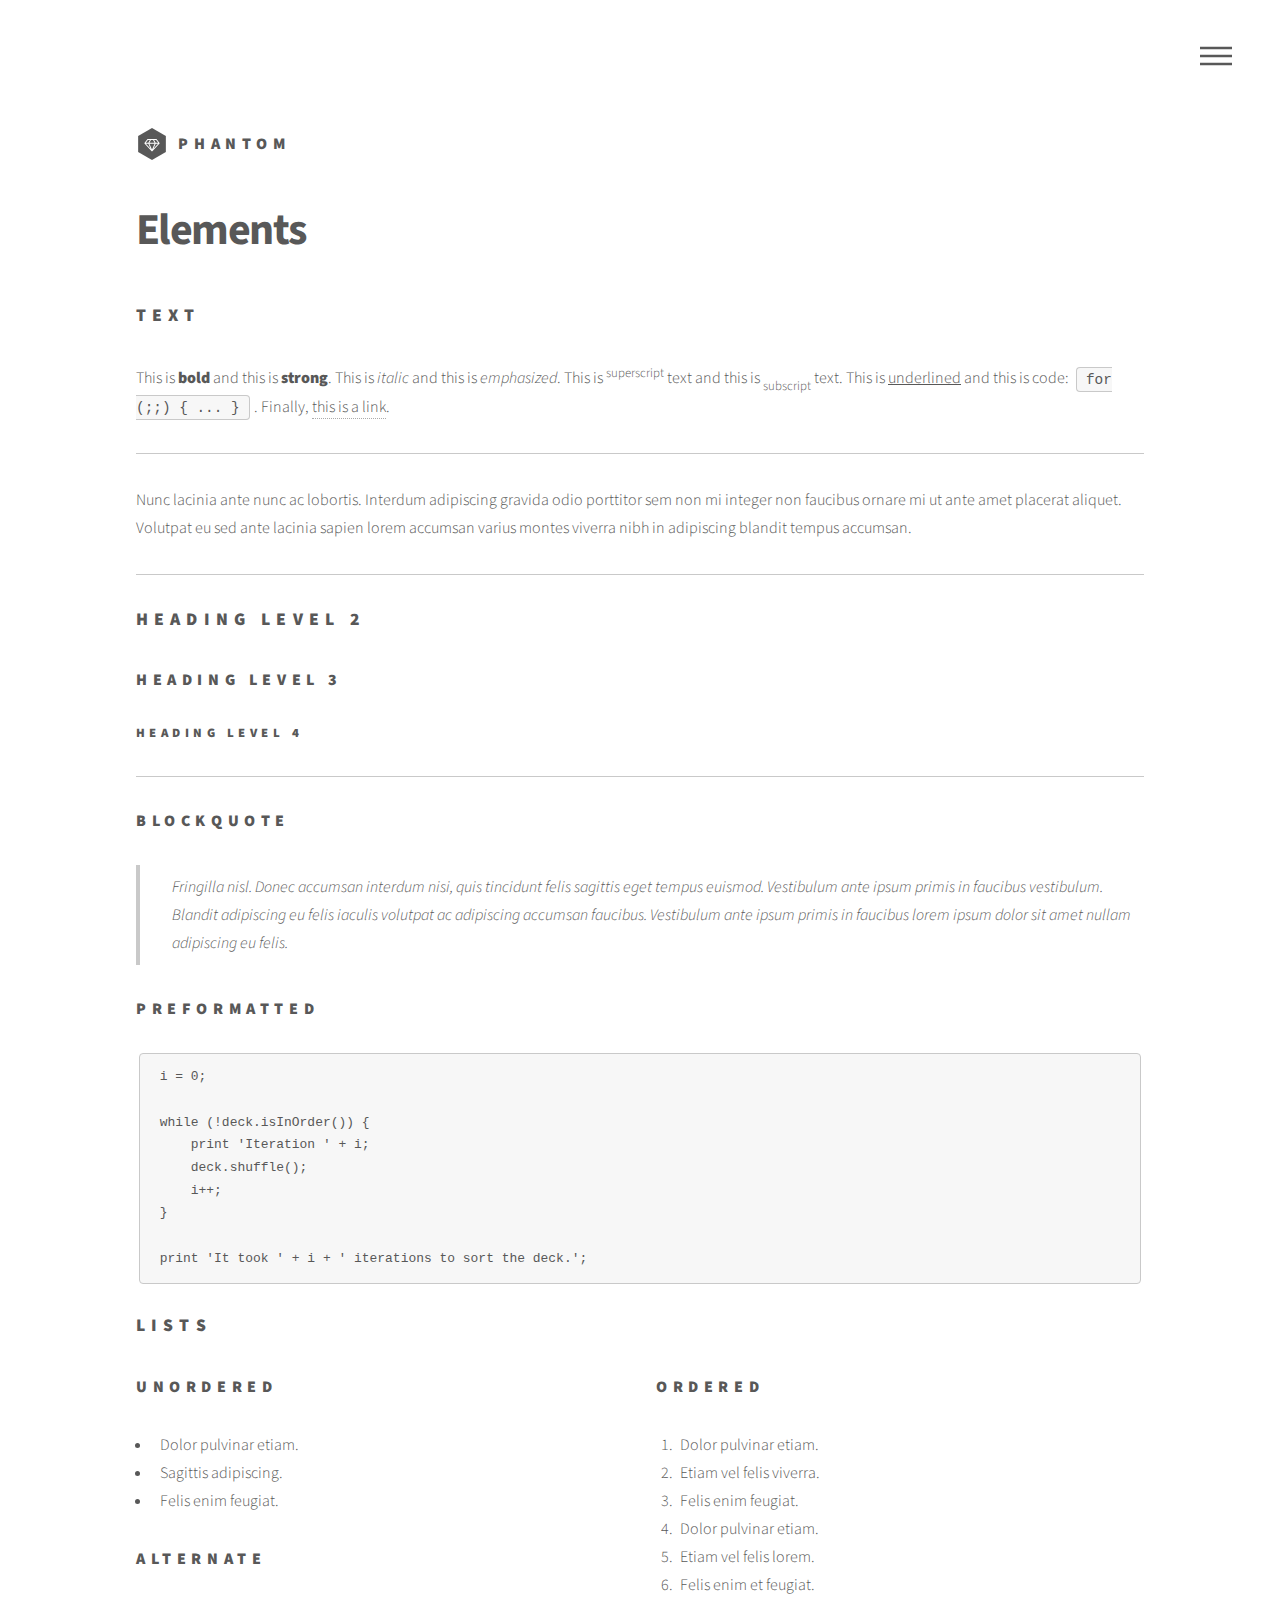
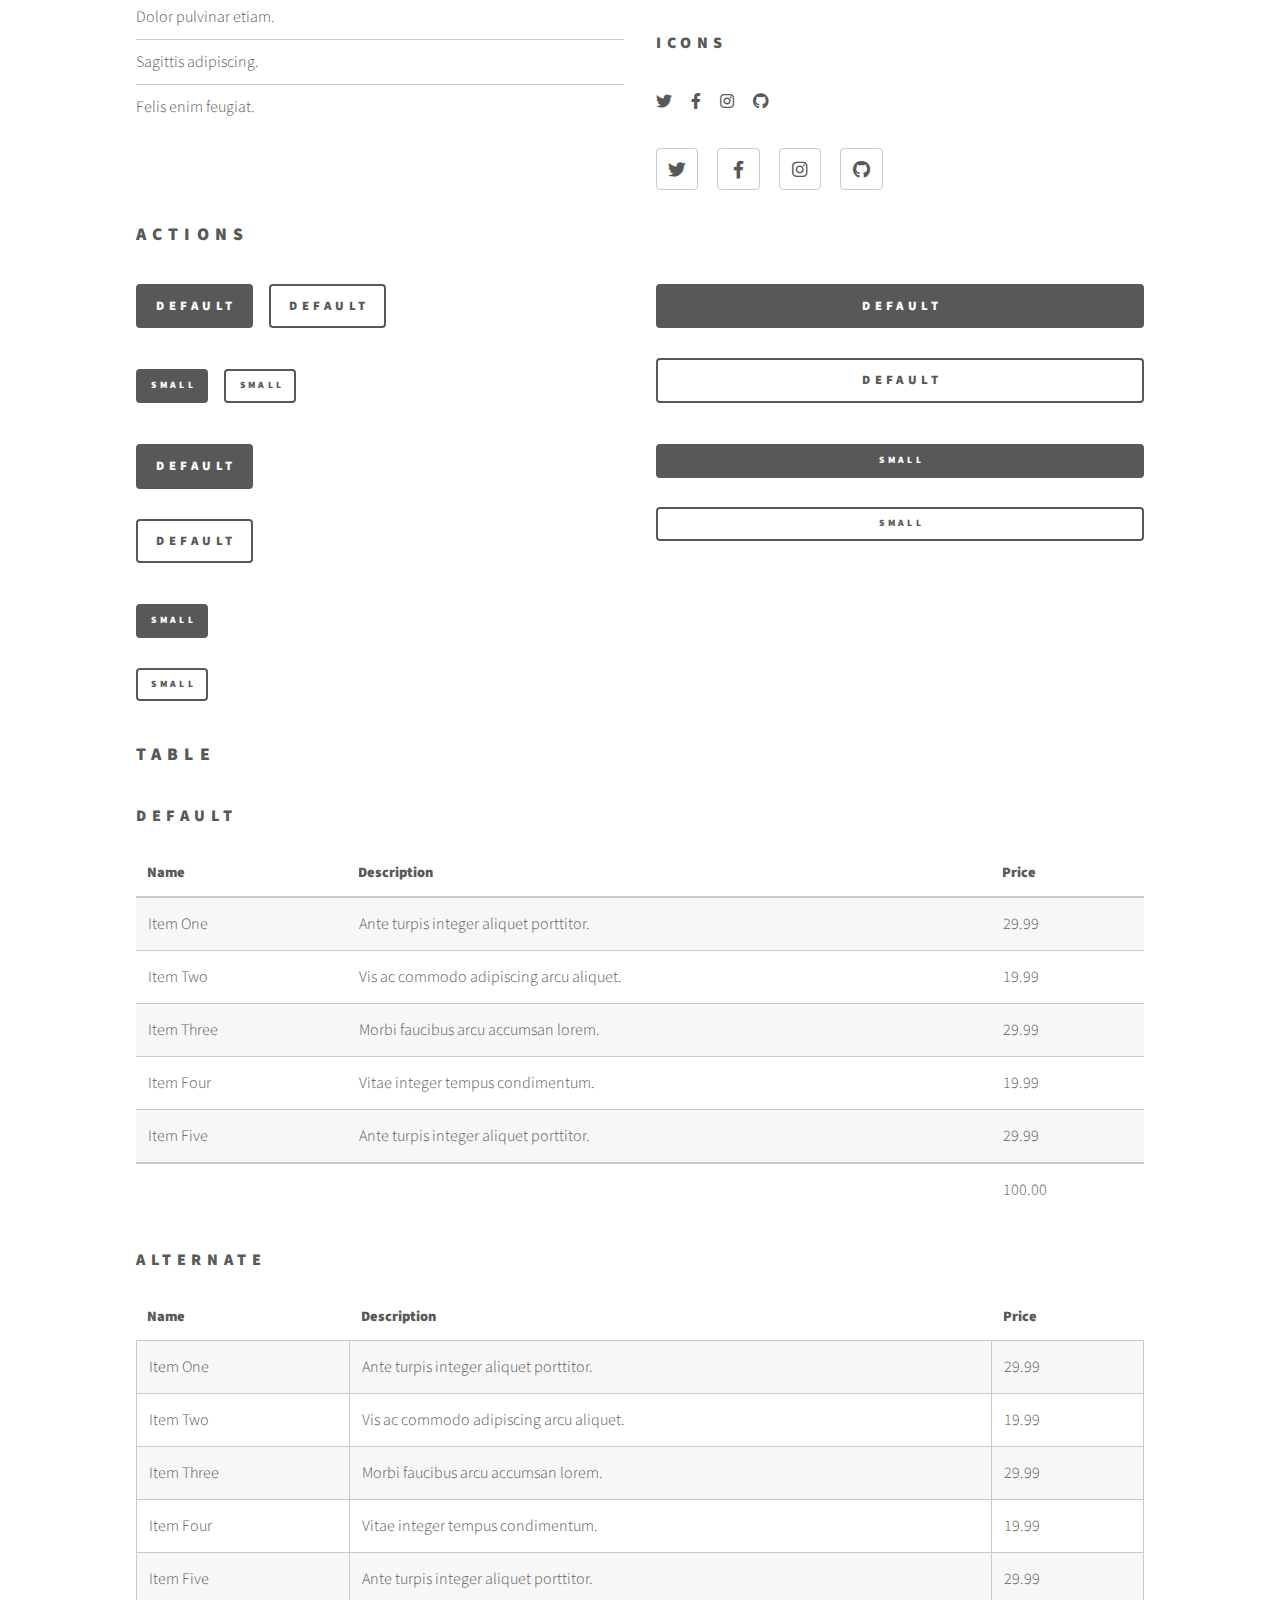
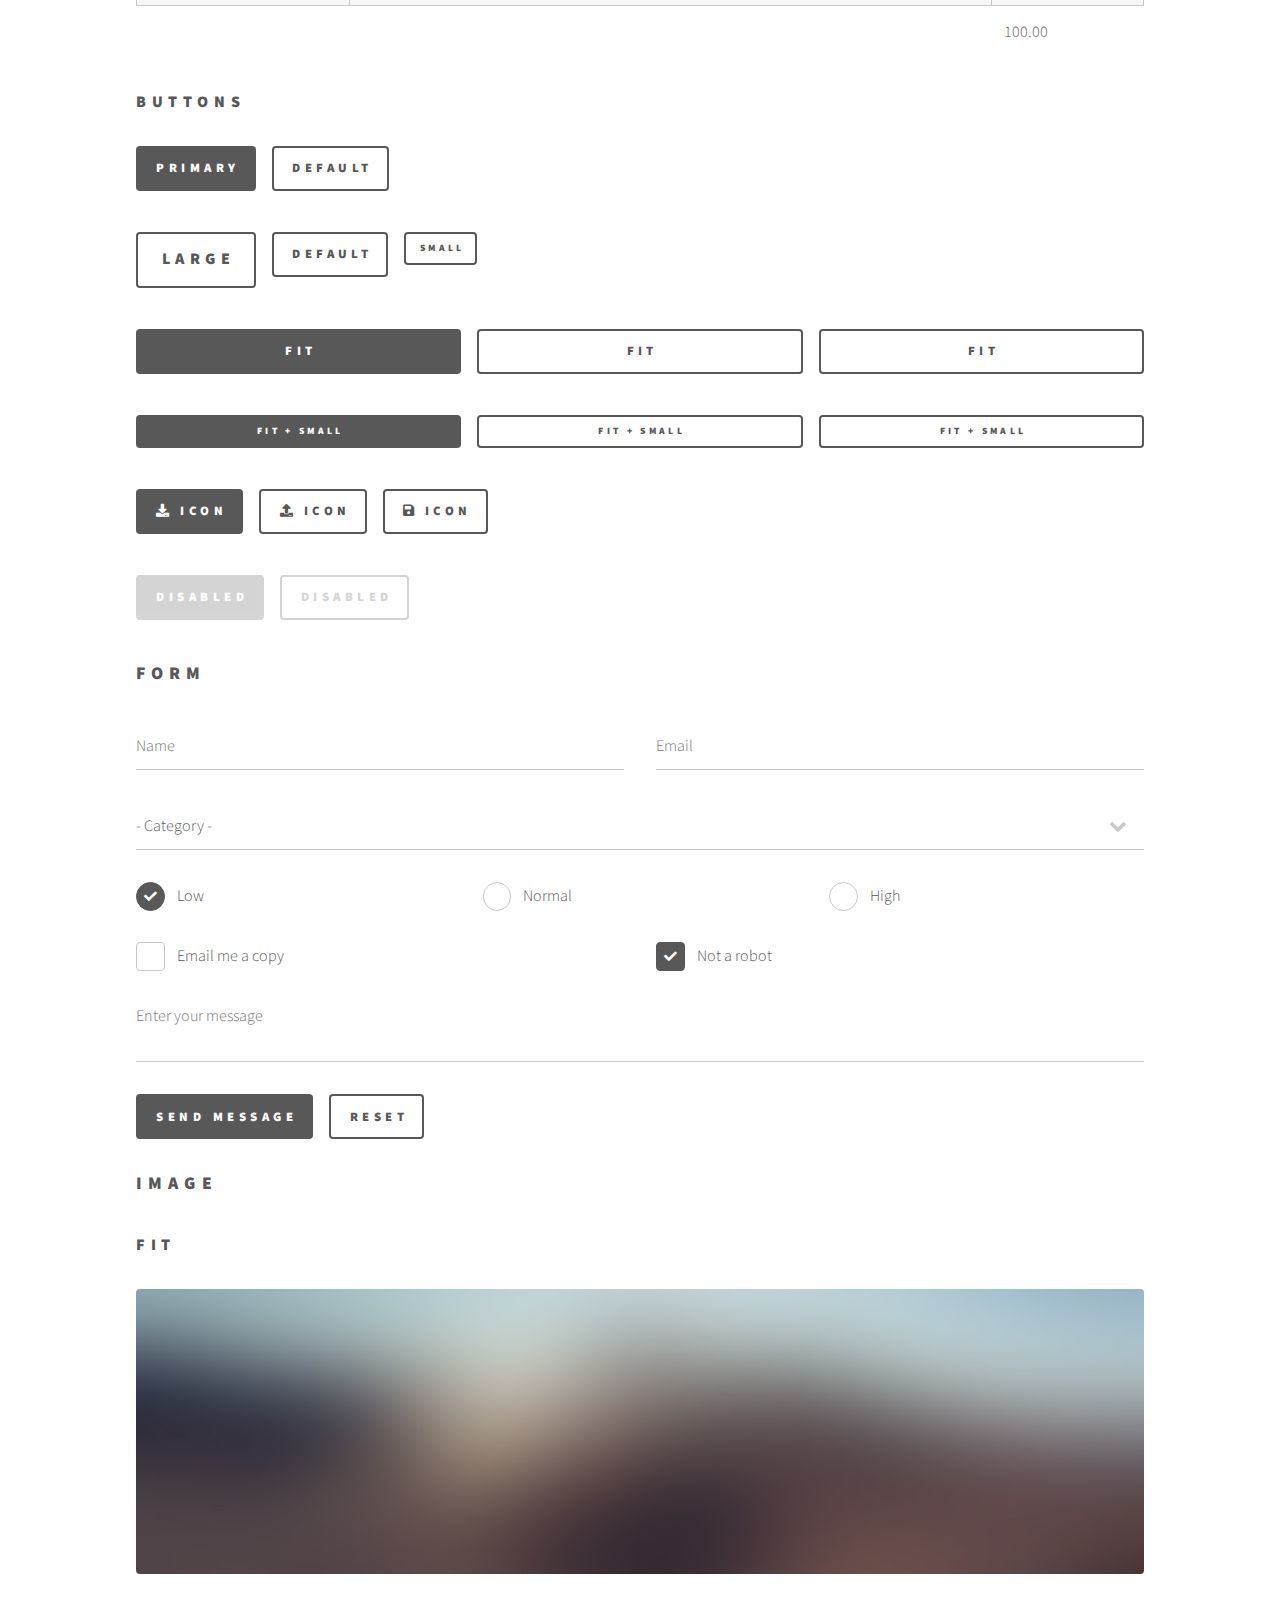
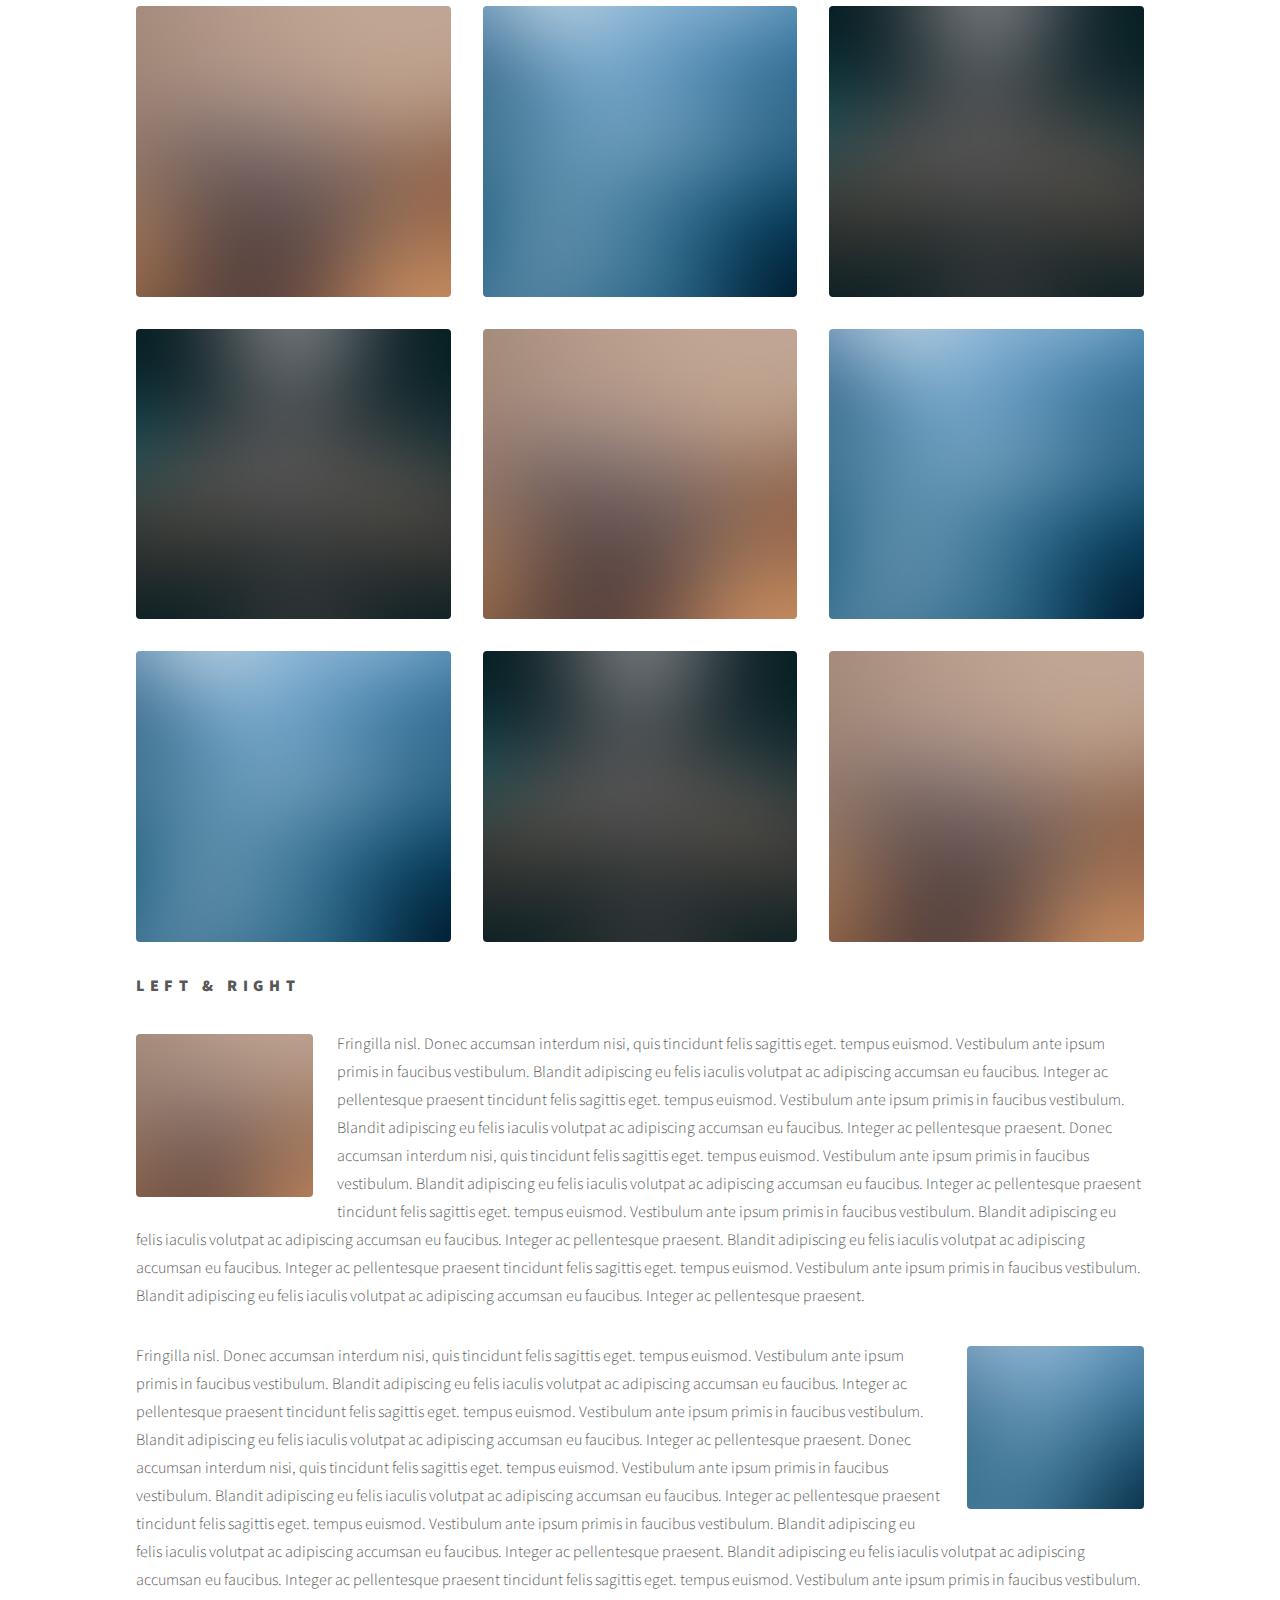
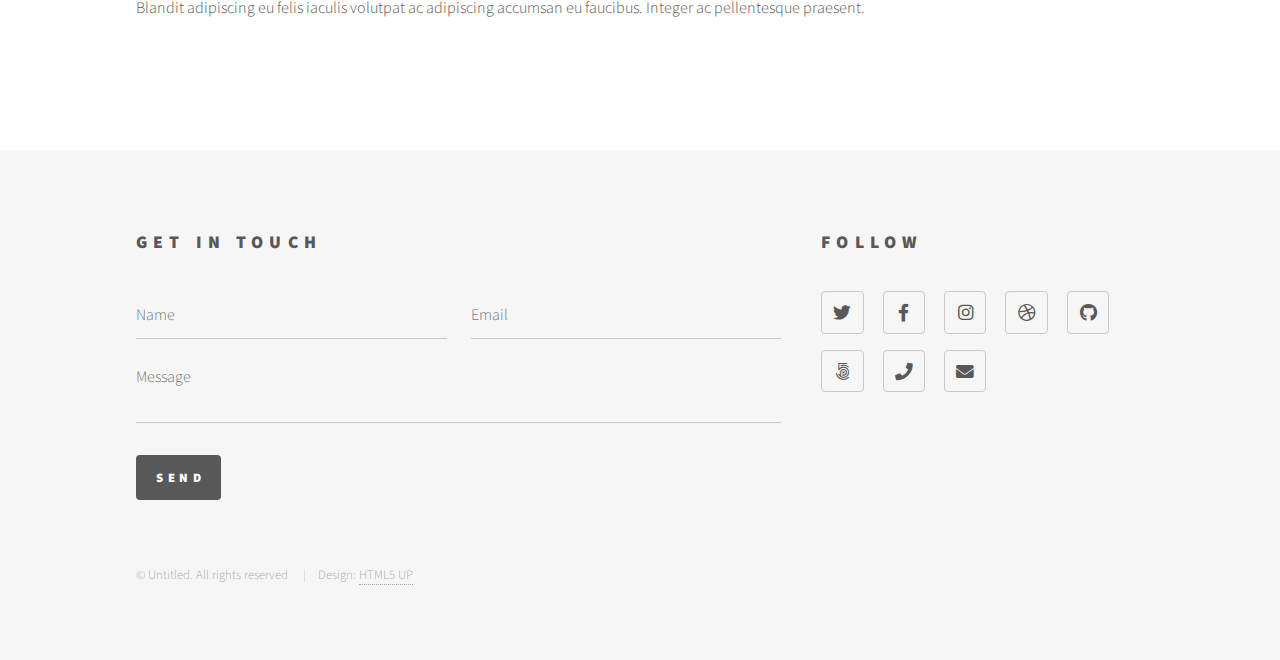
==== commit 2937d305: "Third Commit" ====
--- a/elements.html
+++ b/elements.html
@@ -1,74 +1,94 @@
-<!DOCTYPE HTML>
+<!DOCTYPE html>
 <!--
 	Phantom by HTML5 UP
 	html5up.net | @ajlkn
 	Free for personal and commercial use under the CCA 3.0 license (html5up.net/license)
 -->
 <html>
-	<head>
-		<title>Elements - Phantom by HTML5 UP</title>
-		<meta charset="utf-8" />
-		<meta name="viewport" content="width=device-width, initial-scale=1, user-scalable=no" />
-		<link rel="stylesheet" href="assets/css/main.css" />
-		<noscript><link rel="stylesheet" href="assets/css/noscript.css" /></noscript>
-	</head>
-	<body class="is-preload">
-		<!-- Wrapper -->
-			<div id="wrapper">
-
-				<!-- Header -->
-					<header id="header">
-						<div class="inner">
-
-							<!-- Logo -->
-								<a href="index.html" class="logo">
-									<span class="symbol"><img src="images/logo.svg" alt="" /></span><span class="title">Phantom</span>
-								</a>
-
-							<!-- Nav -->
-								<nav>
-									<ul>
-										<li><a href="#menu">Menu</a></li>
-									</ul>
-								</nav>
-
-						</div>
-					</header>
-
-				<!-- Menu -->
-					<nav id="menu">
-						<h2>Menu</h2>
-						<ul>
-							<li><a href="index.html">Home</a></li>
-							<li><a href="generic.html">Ipsum veroeros</a></li>
-							<li><a href="generic.html">Tempus etiam</a></li>
-							<li><a href="generic.html">Consequat dolor</a></li>
-							<li><a href="elements.html">Elements</a></li>
-						</ul>
-					</nav>
-
-				<!-- Main -->
-					<div id="main">
-						<div class="inner">
-							<h1>Elements</h1>
-
-							<!-- Text -->
-								<section>
-									<h2>Text</h2>
-									<p>This is <b>bold</b> and this is <strong>strong</strong>. This is <i>italic</i> and this is <em>emphasized</em>.
-									This is <sup>superscript</sup> text and this is <sub>subscript</sub> text.
-									This is <u>underlined</u> and this is code: <code>for (;;) { ... }</code>. Finally, <a href="#">this is a link</a>.</p>
-									<hr />
-									<p>Nunc lacinia ante nunc ac lobortis. Interdum adipiscing gravida odio porttitor sem non mi integer non faucibus ornare mi ut ante amet placerat aliquet. Volutpat eu sed ante lacinia sapien lorem accumsan varius montes viverra nibh in adipiscing blandit tempus accumsan.</p>
-									<hr />
-									<h2>Heading Level 2</h2>
-									<h3>Heading Level 3</h3>
-									<h4>Heading Level 4</h4>
-									<hr />
-									<h3>Blockquote</h3>
-									<blockquote>Fringilla nisl. Donec accumsan interdum nisi, quis tincidunt felis sagittis eget tempus euismod. Vestibulum ante ipsum primis in faucibus vestibulum. Blandit adipiscing eu felis iaculis volutpat ac adipiscing accumsan faucibus. Vestibulum ante ipsum primis in faucibus lorem ipsum dolor sit amet nullam adipiscing eu felis.</blockquote>
-									<h3>Preformatted</h3>
-									<pre><code>i = 0;
+  <head>
+    <title>Elements - Phantom by HTML5 UP</title>
+    <meta charset="utf-8" />
+    <meta
+      name="viewport"
+      content="width=device-width, initial-scale=1, user-scalable=no"
+    />
+    <link rel="stylesheet" href="assets/css/main.css" />
+    <noscript
+      ><link rel="stylesheet" href="assets/css/noscript.css"
+    /></noscript>
+  </head>
+  <body class="is-preload">
+    <!-- Wrapper -->
+    <div id="wrapper">
+      <!-- Header -->
+      <header id="header">
+        <div class="inner">
+          <!-- Logo -->
+          <a href="index.html" class="logo">
+            <span class="symbol"><img src="images/logo.svg" alt="" /></span
+            ><span class="title">Phantom</span>
+          </a>
+
+          <!-- Nav -->
+          <nav>
+            <ul>
+              <li><a href="#menu">Menu</a></li>
+            </ul>
+          </nav>
+        </div>
+      </header>
+
+      <!-- Menu -->
+      <nav id="menu">
+        <h2>Menu</h2>
+        <ul>
+          <li><a href="index.html">Home</a></li>
+          <li><a href="generic.html">Ipsum veroeros</a></li>
+          <li><a href="generic.html">Tempus etiam</a></li>
+          <li><a href="generic.html">Consequat dolor</a></li>
+          <li><a href="elements.html">Elements</a></li>
+        </ul>
+      </nav>
+
+      <!-- Main -->
+      <div id="main">
+        <div class="inner">
+          <h1>Elements</h1>
+
+          <!-- Text -->
+          <section>
+            <h2>Text</h2>
+            <p>
+              This is <b>bold</b> and this is <strong>strong</strong>. This is
+              <i>italic</i> and this is <em>emphasized</em>. This is
+              <sup>superscript</sup> text and this is <sub>subscript</sub> text.
+              This is <u>underlined</u> and this is code:
+              <code>for (;;) { ... }</code>. Finally,
+              <a href="#">this is a link</a>.
+            </p>
+            <hr />
+            <p>
+              Nunc lacinia ante nunc ac lobortis. Interdum adipiscing gravida
+              odio porttitor sem non mi integer non faucibus ornare mi ut ante
+              amet placerat aliquet. Volutpat eu sed ante lacinia sapien lorem
+              accumsan varius montes viverra nibh in adipiscing blandit tempus
+              accumsan.
+            </p>
+            <hr />
+            <h2>Heading Level 2</h2>
+            <h3>Heading Level 3</h3>
+            <h4>Heading Level 4</h4>
+            <hr />
+            <h3>Blockquote</h3>
+            <blockquote>
+              Fringilla nisl. Donec accumsan interdum nisi, quis tincidunt felis
+              sagittis eget tempus euismod. Vestibulum ante ipsum primis in
+              faucibus vestibulum. Blandit adipiscing eu felis iaculis volutpat
+              ac adipiscing accumsan faucibus. Vestibulum ante ipsum primis in
+              faucibus lorem ipsum dolor sit amet nullam adipiscing eu felis.
+            </blockquote>
+            <h3>Preformatted</h3>
+            <pre><code>i = 0;
 
 while (!deck.isInOrder()) {
     print 'Iteration ' + i;
@@ -77,341 +97,549 @@
 }
 
 print 'It took ' + i + ' iterations to sort the deck.';</code></pre>
-								</section>
-
-							<!-- Lists -->
-								<section>
-									<h2>Lists</h2>
-									<div class="row">
-										<div class="col-6 col-12-medium">
-											<h3>Unordered</h3>
-											<ul>
-												<li>Dolor pulvinar etiam.</li>
-												<li>Sagittis adipiscing.</li>
-												<li>Felis enim feugiat.</li>
-											</ul>
-											<h3>Alternate</h3>
-											<ul class="alt">
-												<li>Dolor pulvinar etiam.</li>
-												<li>Sagittis adipiscing.</li>
-												<li>Felis enim feugiat.</li>
-											</ul>
-										</div>
-										<div class="col-6 col-12-medium">
-											<h3>Ordered</h3>
-											<ol>
-												<li>Dolor pulvinar etiam.</li>
-												<li>Etiam vel felis viverra.</li>
-												<li>Felis enim feugiat.</li>
-												<li>Dolor pulvinar etiam.</li>
-												<li>Etiam vel felis lorem.</li>
-												<li>Felis enim et feugiat.</li>
-											</ol>
-											<h3>Icons</h3>
-											<ul class="icons">
-												<li><a href="#" class="icon brands style1 fa-twitter"><span class="label">Twitter</span></a></li>
-												<li><a href="#" class="icon brands style1 fa-facebook-f"><span class="label">Facebook</span></a></li>
-												<li><a href="#" class="icon brands style1 fa-instagram"><span class="label">Instagram</span></a></li>
-												<li><a href="#" class="icon brands style1 fa-github"><span class="label">Github</span></a></li>
-											</ul>
-											<ul class="icons">
-												<li><a href="#" class="icon brands style2 fa-twitter"><span class="label">Twitter</span></a></li>
-												<li><a href="#" class="icon brands style2 fa-facebook-f"><span class="label">Facebook</span></a></li>
-												<li><a href="#" class="icon brands style2 fa-instagram"><span class="label">Instagram</span></a></li>
-												<li><a href="#" class="icon brands style2 fa-github"><span class="label">Github</span></a></li>
-											</ul>
-										</div>
-									</div>
-									<h2>Actions</h2>
-									<div class="row">
-										<div class="col-6 col-12-medium">
-											<ul class="actions">
-												<li><a href="#" class="button primary">Default</a></li>
-												<li><a href="#" class="button">Default</a></li>
-											</ul>
-											<ul class="actions small">
-												<li><a href="#" class="button primary small">Small</a></li>
-												<li><a href="#" class="button small">Small</a></li>
-											</ul>
-											<ul class="actions stacked">
-												<li><a href="#" class="button primary">Default</a></li>
-												<li><a href="#" class="button">Default</a></li>
-											</ul>
-											<ul class="actions stacked">
-												<li><a href="#" class="button primary small">Small</a></li>
-												<li><a href="#" class="button small">Small</a></li>
-											</ul>
-										</div>
-										<div class="col-6 col-12-medium">
-											<ul class="actions stacked">
-												<li><a href="#" class="button primary fit">Default</a></li>
-												<li><a href="#" class="button fit">Default</a></li>
-											</ul>
-											<ul class="actions stacked">
-												<li><a href="#" class="button primary small fit">Small</a></li>
-												<li><a href="#" class="button small fit">Small</a></li>
-											</ul>
-										</div>
-									</div>
-								</section>
-
-							<!-- Table -->
-								<section>
-									<h2>Table</h2>
-									<h3>Default</h3>
-									<div class="table-wrapper">
-										<table>
-											<thead>
-												<tr>
-													<th>Name</th>
-													<th>Description</th>
-													<th>Price</th>
-												</tr>
-											</thead>
-											<tbody>
-												<tr>
-													<td>Item One</td>
-													<td>Ante turpis integer aliquet porttitor.</td>
-													<td>29.99</td>
-												</tr>
-												<tr>
-													<td>Item Two</td>
-													<td>Vis ac commodo adipiscing arcu aliquet.</td>
-													<td>19.99</td>
-												</tr>
-												<tr>
-													<td>Item Three</td>
-													<td> Morbi faucibus arcu accumsan lorem.</td>
-													<td>29.99</td>
-												</tr>
-												<tr>
-													<td>Item Four</td>
-													<td>Vitae integer tempus condimentum.</td>
-													<td>19.99</td>
-												</tr>
-												<tr>
-													<td>Item Five</td>
-													<td>Ante turpis integer aliquet porttitor.</td>
-													<td>29.99</td>
-												</tr>
-											</tbody>
-											<tfoot>
-												<tr>
-													<td colspan="2"></td>
-													<td>100.00</td>
-												</tr>
-											</tfoot>
-										</table>
-									</div>
-
-									<h3>Alternate</h3>
-									<div class="table-wrapper">
-										<table class="alt">
-											<thead>
-												<tr>
-													<th>Name</th>
-													<th>Description</th>
-													<th>Price</th>
-												</tr>
-											</thead>
-											<tbody>
-												<tr>
-													<td>Item One</td>
-													<td>Ante turpis integer aliquet porttitor.</td>
-													<td>29.99</td>
-												</tr>
-												<tr>
-													<td>Item Two</td>
-													<td>Vis ac commodo adipiscing arcu aliquet.</td>
-													<td>19.99</td>
-												</tr>
-												<tr>
-													<td>Item Three</td>
-													<td> Morbi faucibus arcu accumsan lorem.</td>
-													<td>29.99</td>
-												</tr>
-												<tr>
-													<td>Item Four</td>
-													<td>Vitae integer tempus condimentum.</td>
-													<td>19.99</td>
-												</tr>
-												<tr>
-													<td>Item Five</td>
-													<td>Ante turpis integer aliquet porttitor.</td>
-													<td>29.99</td>
-												</tr>
-											</tbody>
-											<tfoot>
-												<tr>
-													<td colspan="2"></td>
-													<td>100.00</td>
-												</tr>
-											</tfoot>
-										</table>
-									</div>
-								</section>
-
-							<!-- Buttons -->
-								<section>
-									<h3>Buttons</h3>
-									<ul class="actions">
-										<li><a href="#" class="button primary">Primary</a></li>
-										<li><a href="#" class="button">Default</a></li>
-									</ul>
-									<ul class="actions">
-										<li><a href="#" class="button large">Large</a></li>
-										<li><a href="#" class="button">Default</a></li>
-										<li><a href="#" class="button small">Small</a></li>
-									</ul>
-									<ul class="actions fit">
-										<li><a href="#" class="button primary fit">Fit</a></li>
-										<li><a href="#" class="button fit">Fit</a></li>
-										<li><a href="#" class="button fit">Fit</a></li>
-									</ul>
-									<ul class="actions fit small">
-										<li><a href="#" class="button primary fit small">Fit + Small</a></li>
-										<li><a href="#" class="button fit small">Fit + Small</a></li>
-										<li><a href="#" class="button fit small">Fit + Small</a></li>
-									</ul>
-									<ul class="actions">
-										<li><a href="#" class="button primary icon solid fa-download">Icon</a></li>
-										<li><a href="#" class="button icon solid fa-upload">Icon</a></li>
-										<li><a href="#" class="button icon solid fa-save">Icon</a></li>
-									</ul>
-									<ul class="actions">
-										<li><span class="button primary disabled">Disabled</span></li>
-										<li><span class="button disabled">Disabled</span></li>
-									</ul>
-								</section>
-
-							<!-- Form -->
-								<section>
-									<h2>Form</h2>
-									<form method="post" action="#">
-										<div class="row gtr-uniform">
-											<div class="col-6 col-12-xsmall">
-												<input type="text" name="demo-name" id="demo-name" value="" placeholder="Name" />
-											</div>
-											<div class="col-6 col-12-xsmall">
-												<input type="email" name="demo-email" id="demo-email" value="" placeholder="Email" />
-											</div>
-											<div class="col-12">
-												<select name="demo-category" id="demo-category">
-													<option value="">- Category -</option>
-													<option value="1">Manufacturing</option>
-													<option value="1">Shipping</option>
-													<option value="1">Administration</option>
-													<option value="1">Human Resources</option>
-												</select>
-											</div>
-											<div class="col-4 col-12-small">
-												<input type="radio" id="demo-priority-low" name="demo-priority" checked>
-												<label for="demo-priority-low">Low</label>
-											</div>
-											<div class="col-4 col-12-small">
-												<input type="radio" id="demo-priority-normal" name="demo-priority">
-												<label for="demo-priority-normal">Normal</label>
-											</div>
-											<div class="col-4 col-12-small">
-												<input type="radio" id="demo-priority-high" name="demo-priority">
-												<label for="demo-priority-high">High</label>
-											</div>
-											<div class="col-6 col-12-small">
-												<input type="checkbox" id="demo-copy" name="demo-copy">
-												<label for="demo-copy">Email me a copy</label>
-											</div>
-											<div class="col-6 col-12-small">
-												<input type="checkbox" id="demo-human" name="demo-human" checked>
-												<label for="demo-human">Not a robot</label>
-											</div>
-											<div class="col-12">
-												<textarea name="demo-message" id="demo-message" placeholder="Enter your message" rows="6"></textarea>
-											</div>
-											<div class="col-12">
-												<ul class="actions">
-													<li><input type="submit" value="Send Message" class="primary" /></li>
-													<li><input type="reset" value="Reset" /></li>
-												</ul>
-											</div>
-										</div>
-									</form>
-								</section>
-
-							<!-- Image -->
-								<section>
-									<h2>Image</h2>
-									<h3>Fit</h3>
-									<div class="box alt">
-										<div class="row gtr-uniform">
-											<div class="col-12"><span class="image fit"><img src="images/pic13.jpg" alt="" /></span></div>
-											<div class="col-4"><span class="image fit"><img src="images/pic01.jpg" alt="" /></span></div>
-											<div class="col-4"><span class="image fit"><img src="images/pic02.jpg" alt="" /></span></div>
-											<div class="col-4"><span class="image fit"><img src="images/pic03.jpg" alt="" /></span></div>
-											<div class="col-4"><span class="image fit"><img src="images/pic03.jpg" alt="" /></span></div>
-											<div class="col-4"><span class="image fit"><img src="images/pic01.jpg" alt="" /></span></div>
-											<div class="col-4"><span class="image fit"><img src="images/pic02.jpg" alt="" /></span></div>
-											<div class="col-4"><span class="image fit"><img src="images/pic02.jpg" alt="" /></span></div>
-											<div class="col-4"><span class="image fit"><img src="images/pic03.jpg" alt="" /></span></div>
-											<div class="col-4"><span class="image fit"><img src="images/pic01.jpg" alt="" /></span></div>
-										</div>
-									</div>
-									<h3>Left &amp; Right</h3>
-									<p><span class="image left"><img src="images/pic14.jpg" alt="" /></span>Fringilla nisl. Donec accumsan interdum nisi, quis tincidunt felis sagittis eget. tempus euismod. Vestibulum ante ipsum primis in faucibus vestibulum. Blandit adipiscing eu felis iaculis volutpat ac adipiscing accumsan eu faucibus. Integer ac pellentesque praesent tincidunt felis sagittis eget. tempus euismod. Vestibulum ante ipsum primis in faucibus vestibulum. Blandit adipiscing eu felis iaculis volutpat ac adipiscing accumsan eu faucibus. Integer ac pellentesque praesent. Donec accumsan interdum nisi, quis tincidunt felis sagittis eget. tempus euismod. Vestibulum ante ipsum primis in faucibus vestibulum. Blandit adipiscing eu felis iaculis volutpat ac adipiscing accumsan eu faucibus. Integer ac pellentesque praesent tincidunt felis sagittis eget. tempus euismod. Vestibulum ante ipsum primis in faucibus vestibulum. Blandit adipiscing eu felis iaculis volutpat ac adipiscing accumsan eu faucibus. Integer ac pellentesque praesent. Blandit adipiscing eu felis iaculis volutpat ac adipiscing accumsan eu faucibus. Integer ac pellentesque praesent tincidunt felis sagittis eget. tempus euismod. Vestibulum ante ipsum primis in faucibus vestibulum. Blandit adipiscing eu felis iaculis volutpat ac adipiscing accumsan eu faucibus. Integer ac pellentesque praesent.</p>
-									<p><span class="image right"><img src="images/pic15.jpg" alt="" /></span>Fringilla nisl. Donec accumsan interdum nisi, quis tincidunt felis sagittis eget. tempus euismod. Vestibulum ante ipsum primis in faucibus vestibulum. Blandit adipiscing eu felis iaculis volutpat ac adipiscing accumsan eu faucibus. Integer ac pellentesque praesent tincidunt felis sagittis eget. tempus euismod. Vestibulum ante ipsum primis in faucibus vestibulum. Blandit adipiscing eu felis iaculis volutpat ac adipiscing accumsan eu faucibus. Integer ac pellentesque praesent. Donec accumsan interdum nisi, quis tincidunt felis sagittis eget. tempus euismod. Vestibulum ante ipsum primis in faucibus vestibulum. Blandit adipiscing eu felis iaculis volutpat ac adipiscing accumsan eu faucibus. Integer ac pellentesque praesent tincidunt felis sagittis eget. tempus euismod. Vestibulum ante ipsum primis in faucibus vestibulum. Blandit adipiscing eu felis iaculis volutpat ac adipiscing accumsan eu faucibus. Integer ac pellentesque praesent. Blandit adipiscing eu felis iaculis volutpat ac adipiscing accumsan eu faucibus. Integer ac pellentesque praesent tincidunt felis sagittis eget. tempus euismod. Vestibulum ante ipsum primis in faucibus vestibulum. Blandit adipiscing eu felis iaculis volutpat ac adipiscing accumsan eu faucibus. Integer ac pellentesque praesent.</p>
-								</section>
-
-						</div>
-					</div>
-
-				<!-- Footer -->
-					<footer id="footer">
-						<div class="inner">
-							<section>
-								<h2>Get in touch</h2>
-								<form method="post" action="#">
-									<div class="fields">
-										<div class="field half">
-											<input type="text" name="name" id="name" placeholder="Name" />
-										</div>
-										<div class="field half">
-											<input type="email" name="email" id="email" placeholder="Email" />
-										</div>
-										<div class="field">
-											<textarea name="message" id="message" placeholder="Message"></textarea>
-										</div>
-									</div>
-									<ul class="actions">
-										<li><input type="submit" value="Send" class="primary" /></li>
-									</ul>
-								</form>
-							</section>
-							<section>
-								<h2>Follow</h2>
-								<ul class="icons">
-									<li><a href="#" class="icon brands style2 fa-twitter"><span class="label">Twitter</span></a></li>
-									<li><a href="#" class="icon brands style2 fa-facebook-f"><span class="label">Facebook</span></a></li>
-									<li><a href="#" class="icon brands style2 fa-instagram"><span class="label">Instagram</span></a></li>
-									<li><a href="#" class="icon brands style2 fa-dribbble"><span class="label">Dribbble</span></a></li>
-									<li><a href="#" class="icon brands style2 fa-github"><span class="label">GitHub</span></a></li>
-									<li><a href="#" class="icon brands style2 fa-500px"><span class="label">500px</span></a></li>
-									<li><a href="#" class="icon solid style2 fa-phone"><span class="label">Phone</span></a></li>
-									<li><a href="#" class="icon solid style2 fa-envelope"><span class="label">Email</span></a></li>
-								</ul>
-							</section>
-							<ul class="copyright">
-								<li>&copy; Untitled. All rights reserved</li><li>Design: <a href="http://html5up.net">HTML5 UP</a></li>
-							</ul>
-						</div>
-					</footer>
-
-			</div>
-
-		<!-- Scripts -->
-			<script src="assets/js/jquery.min.js"></script>
-			<script src="assets/js/browser.min.js"></script>
-			<script src="assets/js/breakpoints.min.js"></script>
-			<script src="assets/js/util.js"></script>
-			<script src="assets/js/main.js"></script>
-
-	</body>
-</html>+          </section>
+
+          <!-- Lists -->
+          <section>
+            <h2>Lists</h2>
+            <div class="row">
+              <div class="col-6 col-12-medium">
+                <h3>Unordered</h3>
+                <ul>
+                  <li>Dolor pulvinar etiam.</li>
+                  <li>Sagittis adipiscing.</li>
+                  <li>Felis enim feugiat.</li>
+                </ul>
+                <h3>Alternate</h3>
+                <ul class="alt">
+                  <li>Dolor pulvinar etiam.</li>
+                  <li>Sagittis adipiscing.</li>
+                  <li>Felis enim feugiat.</li>
+                </ul>
+              </div>
+              <div class="col-6 col-12-medium">
+                <h3>Ordered</h3>
+                <ol>
+                  <li>Dolor pulvinar etiam.</li>
+                  <li>Etiam vel felis viverra.</li>
+                  <li>Felis enim feugiat.</li>
+                  <li>Dolor pulvinar etiam.</li>
+                  <li>Etiam vel felis lorem.</li>
+                  <li>Felis enim et feugiat.</li>
+                </ol>
+                <h3>Icons</h3>
+                <ul class="icons">
+                  <li>
+                    <a href="#" class="icon brands style1 fa-twitter"
+                      ><span class="label">Twitter</span></a
+                    >
+                  </li>
+                  <li>
+                    <a href="#" class="icon brands style1 fa-facebook-f"
+                      ><span class="label">Facebook</span></a
+                    >
+                  </li>
+                  <li>
+                    <a href="#" class="icon brands style1 fa-instagram"
+                      ><span class="label">Instagram</span></a
+                    >
+                  </li>
+                  <li>
+                    <a href="#" class="icon brands style1 fa-github"
+                      ><span class="label">Github</span></a
+                    >
+                  </li>
+                </ul>
+                <ul class="icons">
+                  <li>
+                    <a href="#" class="icon brands style2 fa-twitter"
+                      ><span class="label">Twitter</span></a
+                    >
+                  </li>
+                  <li>
+                    <a href="#" class="icon brands style2 fa-facebook-f"
+                      ><span class="label">Facebook</span></a
+                    >
+                  </li>
+                  <li>
+                    <a href="#" class="icon brands style2 fa-instagram"
+                      ><span class="label">Instagram</span></a
+                    >
+                  </li>
+                  <li>
+                    <a href="#" class="icon brands style2 fa-github"
+                      ><span class="label">Github</span></a
+                    >
+                  </li>
+                </ul>
+              </div>
+            </div>
+            <h2>Actions</h2>
+            <div class="row">
+              <div class="col-6 col-12-medium">
+                <ul class="actions">
+                  <li><a href="#" class="button primary">Default</a></li>
+                  <li><a href="#" class="button">Default</a></li>
+                </ul>
+                <ul class="actions small">
+                  <li><a href="#" class="button primary small">Small</a></li>
+                  <li><a href="#" class="button small">Small</a></li>
+                </ul>
+                <ul class="actions stacked">
+                  <li><a href="#" class="button primary">Default</a></li>
+                  <li><a href="#" class="button">Default</a></li>
+                </ul>
+                <ul class="actions stacked">
+                  <li><a href="#" class="button primary small">Small</a></li>
+                  <li><a href="#" class="button small">Small</a></li>
+                </ul>
+              </div>
+              <div class="col-6 col-12-medium">
+                <ul class="actions stacked">
+                  <li><a href="#" class="button primary fit">Default</a></li>
+                  <li><a href="#" class="button fit">Default</a></li>
+                </ul>
+                <ul class="actions stacked">
+                  <li>
+                    <a href="#" class="button primary small fit">Small</a>
+                  </li>
+                  <li><a href="#" class="button small fit">Small</a></li>
+                </ul>
+              </div>
+            </div>
+          </section>
+
+          <!-- Table -->
+          <section>
+            <h2>Table</h2>
+            <h3>Default</h3>
+            <div class="table-wrapper">
+              <table>
+                <thead>
+                  <tr>
+                    <th>Name</th>
+                    <th>Description</th>
+                    <th>Price</th>
+                  </tr>
+                </thead>
+                <tbody>
+                  <tr>
+                    <td>Item One</td>
+                    <td>Ante turpis integer aliquet porttitor.</td>
+                    <td>29.99</td>
+                  </tr>
+                  <tr>
+                    <td>Item Two</td>
+                    <td>Vis ac commodo adipiscing arcu aliquet.</td>
+                    <td>19.99</td>
+                  </tr>
+                  <tr>
+                    <td>Item Three</td>
+                    <td>Morbi faucibus arcu accumsan lorem.</td>
+                    <td>29.99</td>
+                  </tr>
+                  <tr>
+                    <td>Item Four</td>
+                    <td>Vitae integer tempus condimentum.</td>
+                    <td>19.99</td>
+                  </tr>
+                  <tr>
+                    <td>Item Five</td>
+                    <td>Ante turpis integer aliquet porttitor.</td>
+                    <td>29.99</td>
+                  </tr>
+                </tbody>
+                <tfoot>
+                  <tr>
+                    <td colspan="2"></td>
+                    <td>100.00</td>
+                  </tr>
+                </tfoot>
+              </table>
+            </div>
+
+            <h3>Alternate</h3>
+            <div class="table-wrapper">
+              <table class="alt">
+                <thead>
+                  <tr>
+                    <th>Name</th>
+                    <th>Description</th>
+                    <th>Price</th>
+                  </tr>
+                </thead>
+                <tbody>
+                  <tr>
+                    <td>Item One</td>
+                    <td>Ante turpis integer aliquet porttitor.</td>
+                    <td>29.99</td>
+                  </tr>
+                  <tr>
+                    <td>Item Two</td>
+                    <td>Vis ac commodo adipiscing arcu aliquet.</td>
+                    <td>19.99</td>
+                  </tr>
+                  <tr>
+                    <td>Item Three</td>
+                    <td>Morbi faucibus arcu accumsan lorem.</td>
+                    <td>29.99</td>
+                  </tr>
+                  <tr>
+                    <td>Item Four</td>
+                    <td>Vitae integer tempus condimentum.</td>
+                    <td>19.99</td>
+                  </tr>
+                  <tr>
+                    <td>Item Five</td>
+                    <td>Ante turpis integer aliquet porttitor.</td>
+                    <td>29.99</td>
+                  </tr>
+                </tbody>
+                <tfoot>
+                  <tr>
+                    <td colspan="2"></td>
+                    <td>100.00</td>
+                  </tr>
+                </tfoot>
+              </table>
+            </div>
+          </section>
+
+          <!-- Buttons -->
+          <section>
+            <h3>Buttons</h3>
+            <ul class="actions">
+              <li><a href="#" class="button primary">Primary</a></li>
+              <li><a href="#" class="button">Default</a></li>
+            </ul>
+            <ul class="actions">
+              <li><a href="#" class="button large">Large</a></li>
+              <li><a href="#" class="button">Default</a></li>
+              <li><a href="#" class="button small">Small</a></li>
+            </ul>
+            <ul class="actions fit">
+              <li><a href="#" class="button primary fit">Fit</a></li>
+              <li><a href="#" class="button fit">Fit</a></li>
+              <li><a href="#" class="button fit">Fit</a></li>
+            </ul>
+            <ul class="actions fit small">
+              <li>
+                <a href="#" class="button primary fit small">Fit + Small</a>
+              </li>
+              <li><a href="#" class="button fit small">Fit + Small</a></li>
+              <li><a href="#" class="button fit small">Fit + Small</a></li>
+            </ul>
+            <ul class="actions">
+              <li>
+                <a href="#" class="button primary icon solid fa-download"
+                  >Icon</a
+                >
+              </li>
+              <li><a href="#" class="button icon solid fa-upload">Icon</a></li>
+              <li><a href="#" class="button icon solid fa-save">Icon</a></li>
+            </ul>
+            <ul class="actions">
+              <li><span class="button primary disabled">Disabled</span></li>
+              <li><span class="button disabled">Disabled</span></li>
+            </ul>
+          </section>
+
+          <!-- Form -->
+          <section>
+            <h2>Form</h2>
+            <form method="post" action="#">
+              <div class="row gtr-uniform">
+                <div class="col-6 col-12-xsmall">
+                  <input
+                    type="text"
+                    name="demo-name"
+                    id="demo-name"
+                    value=""
+                    placeholder="Name"
+                  />
+                </div>
+                <div class="col-6 col-12-xsmall">
+                  <input
+                    type="email"
+                    name="demo-email"
+                    id="demo-email"
+                    value=""
+                    placeholder="Email"
+                  />
+                </div>
+                <div class="col-12">
+                  <select name="demo-category" id="demo-category">
+                    <option value="">- Category -</option>
+                    <option value="1">Manufacturing</option>
+                    <option value="1">Shipping</option>
+                    <option value="1">Administration</option>
+                    <option value="1">Human Resources</option>
+                  </select>
+                </div>
+                <div class="col-4 col-12-small">
+                  <input
+                    type="radio"
+                    id="demo-priority-low"
+                    name="demo-priority"
+                    checked
+                  />
+                  <label for="demo-priority-low">Low</label>
+                </div>
+                <div class="col-4 col-12-small">
+                  <input
+                    type="radio"
+                    id="demo-priority-normal"
+                    name="demo-priority"
+                  />
+                  <label for="demo-priority-normal">Normal</label>
+                </div>
+                <div class="col-4 col-12-small">
+                  <input
+                    type="radio"
+                    id="demo-priority-high"
+                    name="demo-priority"
+                  />
+                  <label for="demo-priority-high">High</label>
+                </div>
+                <div class="col-6 col-12-small">
+                  <input type="checkbox" id="demo-copy" name="demo-copy" />
+                  <label for="demo-copy">Email me a copy</label>
+                </div>
+                <div class="col-6 col-12-small">
+                  <input
+                    type="checkbox"
+                    id="demo-human"
+                    name="demo-human"
+                    checked
+                  />
+                  <label for="demo-human">Not a robot</label>
+                </div>
+                <div class="col-12">
+                  <textarea
+                    name="demo-message"
+                    id="demo-message"
+                    placeholder="Enter your message"
+                    rows="6"
+                  ></textarea>
+                </div>
+                <div class="col-12">
+                  <ul class="actions">
+                    <li>
+                      <input
+                        type="submit"
+                        value="Send Message"
+                        class="primary"
+                      />
+                    </li>
+                    <li><input type="reset" value="Reset" /></li>
+                  </ul>
+                </div>
+              </div>
+            </form>
+          </section>
+
+          <!-- Image -->
+          <section>
+            <h2>Image</h2>
+            <h3>Fit</h3>
+            <div class="box alt">
+              <div class="row gtr-uniform">
+                <div class="col-12">
+                  <span class="image fit"
+                    ><img src="images/pic13.jpg" alt=""
+                  /></span>
+                </div>
+                <div class="col-4">
+                  <span class="image fit"
+                    ><img src="images/pic01.jpg" alt=""
+                  /></span>
+                </div>
+                <div class="col-4">
+                  <span class="image fit"
+                    ><img src="images/pic02.jpg" alt=""
+                  /></span>
+                </div>
+                <div class="col-4">
+                  <span class="image fit"
+                    ><img src="images/pic03.jpg" alt=""
+                  /></span>
+                </div>
+                <div class="col-4">
+                  <span class="image fit"
+                    ><img src="images/pic03.jpg" alt=""
+                  /></span>
+                </div>
+                <div class="col-4">
+                  <span class="image fit"
+                    ><img src="images/pic01.jpg" alt=""
+                  /></span>
+                </div>
+                <div class="col-4">
+                  <span class="image fit"
+                    ><img src="images/pic02.jpg" alt=""
+                  /></span>
+                </div>
+                <div class="col-4">
+                  <span class="image fit"
+                    ><img src="images/pic02.jpg" alt=""
+                  /></span>
+                </div>
+                <div class="col-4">
+                  <span class="image fit"
+                    ><img src="images/pic03.jpg" alt=""
+                  /></span>
+                </div>
+                <div class="col-4">
+                  <span class="image fit"
+                    ><img src="images/pic01.jpg" alt=""
+                  /></span>
+                </div>
+              </div>
+            </div>
+            <h3>Left &amp; Right</h3>
+            <p>
+              <span class="image left"
+                ><img src="images/pic14.jpg" alt="" /></span
+              >Fringilla nisl. Donec accumsan interdum nisi, quis tincidunt
+              felis sagittis eget. tempus euismod. Vestibulum ante ipsum primis
+              in faucibus vestibulum. Blandit adipiscing eu felis iaculis
+              volutpat ac adipiscing accumsan eu faucibus. Integer ac
+              pellentesque praesent tincidunt felis sagittis eget. tempus
+              euismod. Vestibulum ante ipsum primis in faucibus vestibulum.
+              Blandit adipiscing eu felis iaculis volutpat ac adipiscing
+              accumsan eu faucibus. Integer ac pellentesque praesent. Donec
+              accumsan interdum nisi, quis tincidunt felis sagittis eget. tempus
+              euismod. Vestibulum ante ipsum primis in faucibus vestibulum.
+              Blandit adipiscing eu felis iaculis volutpat ac adipiscing
+              accumsan eu faucibus. Integer ac pellentesque praesent tincidunt
+              felis sagittis eget. tempus euismod. Vestibulum ante ipsum primis
+              in faucibus vestibulum. Blandit adipiscing eu felis iaculis
+              volutpat ac adipiscing accumsan eu faucibus. Integer ac
+              pellentesque praesent. Blandit adipiscing eu felis iaculis
+              volutpat ac adipiscing accumsan eu faucibus. Integer ac
+              pellentesque praesent tincidunt felis sagittis eget. tempus
+              euismod. Vestibulum ante ipsum primis in faucibus vestibulum.
+              Blandit adipiscing eu felis iaculis volutpat ac adipiscing
+              accumsan eu faucibus. Integer ac pellentesque praesent.
+            </p>
+            <p>
+              <span class="image right"
+                ><img src="images/pic15.jpg" alt="" /></span
+              >Fringilla nisl. Donec accumsan interdum nisi, quis tincidunt
+              felis sagittis eget. tempus euismod. Vestibulum ante ipsum primis
+              in faucibus vestibulum. Blandit adipiscing eu felis iaculis
+              volutpat ac adipiscing accumsan eu faucibus. Integer ac
+              pellentesque praesent tincidunt felis sagittis eget. tempus
+              euismod. Vestibulum ante ipsum primis in faucibus vestibulum.
+              Blandit adipiscing eu felis iaculis volutpat ac adipiscing
+              accumsan eu faucibus. Integer ac pellentesque praesent. Donec
+              accumsan interdum nisi, quis tincidunt felis sagittis eget. tempus
+              euismod. Vestibulum ante ipsum primis in faucibus vestibulum.
+              Blandit adipiscing eu felis iaculis volutpat ac adipiscing
+              accumsan eu faucibus. Integer ac pellentesque praesent tincidunt
+              felis sagittis eget. tempus euismod. Vestibulum ante ipsum primis
+              in faucibus vestibulum. Blandit adipiscing eu felis iaculis
+              volutpat ac adipiscing accumsan eu faucibus. Integer ac
+              pellentesque praesent. Blandit adipiscing eu felis iaculis
+              volutpat ac adipiscing accumsan eu faucibus. Integer ac
+              pellentesque praesent tincidunt felis sagittis eget. tempus
+              euismod. Vestibulum ante ipsum primis in faucibus vestibulum.
+              Blandit adipiscing eu felis iaculis volutpat ac adipiscing
+              accumsan eu faucibus. Integer ac pellentesque praesent.
+            </p>
+          </section>
+        </div>
+      </div>
+
+      <!-- Footer -->
+      <footer id="footer">
+        <div class="inner">
+          <section>
+            <h2>Get in touch</h2>
+            <form method="post" action="#">
+              <div class="fields">
+                <div class="field half">
+                  <input type="text" name="name" id="name" placeholder="Name" />
+                </div>
+                <div class="field half">
+                  <input
+                    type="email"
+                    name="email"
+                    id="email"
+                    placeholder="Email"
+                  />
+                </div>
+                <div class="field">
+                  <textarea
+                    name="message"
+                    id="message"
+                    placeholder="Message"
+                  ></textarea>
+                </div>
+              </div>
+              <ul class="actions">
+                <li><input type="submit" value="Send" class="primary" /></li>
+              </ul>
+            </form>
+          </section>
+          <section>
+            <h2>Follow</h2>
+            <ul class="icons">
+              <li>
+                <a href="#" class="icon brands style2 fa-twitter"
+                  ><span class="label">Twitter</span></a
+                >
+              </li>
+              <li>
+                <a href="#" class="icon brands style2 fa-facebook-f"
+                  ><span class="label">Facebook</span></a
+                >
+              </li>
+              <li>
+                <a href="#" class="icon brands style2 fa-instagram"
+                  ><span class="label">Instagram</span></a
+                >
+              </li>
+              <li>
+                <a href="#" class="icon brands style2 fa-dribbble"
+                  ><span class="label">Dribbble</span></a
+                >
+              </li>
+              <li>
+                <a href="#" class="icon brands style2 fa-github"
+                  ><span class="label">GitHub</span></a
+                >
+              </li>
+              <li>
+                <a href="#" class="icon brands style2 fa-500px"
+                  ><span class="label">500px</span></a
+                >
+              </li>
+              <li>
+                <a href="#" class="icon solid style2 fa-phone"
+                  ><span class="label">Phone</span></a
+                >
+              </li>
+              <li>
+                <a href="#" class="icon solid style2 fa-envelope"
+                  ><span class="label">Email</span></a
+                >
+              </li>
+            </ul>
+          </section>
+          <ul class="copyright">
+            <li>&copy; Untitled. All rights reserved</li>
+            <li>Design: <a href="http://html5up.net">HTML5 UP</a></li>
+          </ul>
+        </div>
+      </footer>
+    </div>
+
+    <!-- Scripts -->
+    <script src="assets/js/jquery.min.js"></script>
+    <script src="assets/js/browser.min.js"></script>
+    <script src="assets/js/breakpoints.min.js"></script>
+    <script src="assets/js/util.js"></script>
+    <script src="assets/js/main.js"></script>
+  </body>
+</html>
--- a/assets/css/main.css
+++ b/assets/css/main.css
@@ -7,3323 +7,3400 @@
 	Free for personal and commercial use under the CCA 3.0 license (html5up.net/license)
 */
 
-html, body, div, span, applet, object,
-iframe, h1, h2, h3, h4, h5, h6, p, blockquote,
-pre, a, abbr, acronym, address, big, cite,
-code, del, dfn, em, img, ins, kbd, q, s, samp,
-small, strike, strong, sub, sup, tt, var, b,
-u, i, center, dl, dt, dd, ol, ul, li, fieldset,
-form, label, legend, table, caption, tbody,
-tfoot, thead, tr, th, td, article, aside,
-canvas, details, embed, figure, figcaption,
-footer, header, hgroup, menu, nav, output, ruby,
-section, summary, time, mark, audio, video {
-	margin: 0;
-	padding: 0;
-	border: 0;
-	font-size: 100%;
-	font: inherit;
-	vertical-align: baseline;}
-
-article, aside, details, figcaption, figure,
-footer, header, hgroup, menu, nav, section {
-	display: block;}
+html,
+body,
+div,
+span,
+applet,
+object,
+iframe,
+h1,
+h2,
+h3,
+h4,
+h5,
+h6,
+p,
+blockquote,
+pre,
+a,
+abbr,
+acronym,
+address,
+big,
+cite,
+code,
+del,
+dfn,
+em,
+img,
+ins,
+kbd,
+q,
+s,
+samp,
+small,
+strike,
+strong,
+sub,
+sup,
+tt,
+var,
+b,
+u,
+i,
+center,
+dl,
+dt,
+dd,
+ol,
+ul,
+li,
+fieldset,
+form,
+label,
+legend,
+table,
+caption,
+tbody,
+tfoot,
+thead,
+tr,
+th,
+td,
+article,
+aside,
+canvas,
+details,
+embed,
+figure,
+figcaption,
+footer,
+header,
+hgroup,
+menu,
+nav,
+output,
+ruby,
+section,
+summary,
+time,
+mark,
+audio,
+video {
+  margin: 0;
+  padding: 0;
+  border: 0;
+  font-size: 100%;
+  font: inherit;
+  vertical-align: baseline;
+}
+
+article,
+aside,
+details,
+figcaption,
+figure,
+footer,
+header,
+hgroup,
+menu,
+nav,
+section {
+  display: block;
+}
 
 body {
-	line-height: 1;
-}
-
-ol, ul {
-	list-style: none;
-}
-
-blockquote, q {
-	quotes: none;
-}
-
-	blockquote:before, blockquote:after, q:before, q:after {
-		content: '';
-		content: none;
-	}
+  line-height: 1;
+}
+
+ol,
+ul {
+  list-style: none;
+}
+
+blockquote,
+q {
+  quotes: none;
+}
+
+blockquote:before,
+blockquote:after,
+q:before,
+q:after {
+  content: "";
+  content: none;
+}
 
 table {
-	border-collapse: collapse;
-	border-spacing: 0;
+  border-collapse: collapse;
+  border-spacing: 0;
 }
 
 body {
-	-webkit-text-size-adjust: none;
+  -webkit-text-size-adjust: none;
 }
 
 mark {
-	background-color: transparent;
-	color: inherit;
+  background-color: transparent;
+  color: inherit;
 }
 
 input::-moz-focus-inner {
-	border: 0;
-	padding: 0;
-}
-
-input, select, textarea {
-	-moz-appearance: none;
-	-webkit-appearance: none;
-	-ms-appearance: none;
-	appearance: none;
+  border: 0;
+  padding: 0;
+}
+
+input,
+select,
+textarea {
+  -moz-appearance: none;
+  -webkit-appearance: none;
+  -ms-appearance: none;
+  appearance: none;
 }
 
 /* Basic */
 
-	@-ms-viewport {
-		width: device-width;
-	}
-
-	body {
-		-ms-overflow-style: scrollbar;
-	}
-
-	@media screen and (max-width: 480px) {
-
-		html, body {
-			min-width: 320px;
-		}
-
-	}
-
-	html {
-		box-sizing: border-box;
-	}
-
-	*, *:before, *:after {
-		box-sizing: inherit;
-	}
-
-	body {
-		background: #ffffff;
-	}
-
-		body.is-preload *, body.is-preload *:before, body.is-preload *:after {
-			-moz-animation: none !important;
-			-webkit-animation: none !important;
-			-ms-animation: none !important;
-			animation: none !important;
-			-moz-transition: none !important;
-			-webkit-transition: none !important;
-			-ms-transition: none !important;
-			transition: none !important;
-		}
+@-ms-viewport {
+  width: device-width;
+}
+
+body {
+  -ms-overflow-style: scrollbar;
+}
+
+@media screen and (max-width: 480px) {
+  html,
+  body {
+    min-width: 320px;
+  }
+}
+
+html {
+  box-sizing: border-box;
+}
+
+*,
+*:before,
+*:after {
+  box-sizing: inherit;
+}
+
+body {
+  background: #ffffff;
+}
+
+body.is-preload *,
+body.is-preload *:before,
+body.is-preload *:after {
+  -moz-animation: none !important;
+  -webkit-animation: none !important;
+  -ms-animation: none !important;
+  animation: none !important;
+  -moz-transition: none !important;
+  -webkit-transition: none !important;
+  -ms-transition: none !important;
+  transition: none !important;
+}
 
 /* Type */
 
-	body, input, select, textarea {
-		color: #585858;
-		font-family: "Source Sans Pro", Helvetica, sans-serif;
-		font-size: 16pt;
-		font-weight: 300;
-		line-height: 1.75;
-	}
-
-		@media screen and (max-width: 1680px) {
-
-			body, input, select, textarea {
-				font-size: 14pt;
-			}
-
-		}
-
-		@media screen and (max-width: 1280px) {
-
-			body, input, select, textarea {
-				font-size: 12pt;
-			}
-
-		}
-
-	a {
-		-moz-transition: border-bottom-color 0.2s ease, color 0.2s ease;
-		-webkit-transition: border-bottom-color 0.2s ease, color 0.2s ease;
-		-ms-transition: border-bottom-color 0.2s ease, color 0.2s ease;
-		transition: border-bottom-color 0.2s ease, color 0.2s ease;
-		text-decoration: none;
-		color: #585858;
-		border-bottom: dotted 1px rgba(88, 88, 88, 0.5);
-	}
-
-		a:hover {
-			border-bottom-color: transparent;
-			color: #f2849e !important;
-		}
-
-	strong, b {
-		font-weight: 900;
-	}
-
-	em, i {
-		font-style: italic;
-	}
-
-	p {
-		margin: 0 0 2em 0;
-	}
-
-	h1 {
-		font-size: 2.75em;
-		font-weight: 700;
-		line-height: 1.3;
-		margin: 0 0 1em 0;
-		letter-spacing: -0.035em;
-	}
-
-		h1 a {
-			color: inherit;
-		}
-
-		@media screen and (max-width: 736px) {
-
-			h1 {
-				font-size: 2em;
-				margin: 0 0 1em 0;
-			}
-
-		}
-
-		@media screen and (max-width: 360px) {
-
-			h1 {
-				font-size: 1.75em;
-			}
-
-		}
-
-	h2, h3, h4, h5, h6 {
-		font-weight: 900;
-		line-height: 1.5;
-		margin: 0 0 2em 0;
-		text-transform: uppercase;
-		letter-spacing: 0.35em;
-	}
-
-		h2 a, h3 a, h4 a, h5 a, h6 a {
-			color: inherit;
-		}
-
-	h2 {
-		font-size: 1.1em;
-	}
-
-	h3 {
-		font-size: 1em;
-	}
-
-	h4 {
-		font-size: 0.8em;
-	}
-
-	h5 {
-		font-size: 0.8em;
-	}
-
-	h6 {
-		font-size: 0.8em;
-	}
-
-	@media screen and (max-width: 980px) {
-
-		h1 br, h2 br, h3 br, h4 br, h5 br, h6 br {
-			display: none;
-		}
-
-	}
-
-	@media screen and (max-width: 736px) {
-
-		h2 {
-			font-size: 1em;
-		}
-
-		h3 {
-			font-size: 0.8em;
-		}
-
-	}
-
-	sub {
-		font-size: 0.8em;
-		position: relative;
-		top: 0.5em;
-	}
-
-	sup {
-		font-size: 0.8em;
-		position: relative;
-		top: -0.5em;
-	}
-
-	blockquote {
-		border-left: solid 4px #c9c9c9;
-		font-style: italic;
-		margin: 0 0 2em 0;
-		padding: 0.5em 0 0.5em 2em;
-	}
-
-	code {
-		background: rgba(144, 144, 144, 0.075);
-		border-radius: 4px;
-		border: solid 1px #c9c9c9;
-		font-family: "Courier New", monospace;
-		font-size: 0.9em;
-		margin: 0 0.25em;
-		padding: 0.25em 0.65em;
-	}
-
-	pre {
-		-webkit-overflow-scrolling: touch;
-		font-family: "Courier New", monospace;
-		font-size: 0.9em;
-		margin: 0 0 2em 0;
-	}
-
-		pre code {
-			display: block;
-			line-height: 1.75;
-			padding: 1em 1.5em;
-			overflow-x: auto;
-		}
-
-	hr {
-		border: 0;
-		border-bottom: solid 1px #c9c9c9;
-		margin: 2em 0;
-	}
-
-		hr.major {
-			margin: 3em 0;
-		}
-
-	.align-left {
-		text-align: left;
-	}
-
-	.align-center {
-		text-align: center;
-	}
-
-	.align-right {
-		text-align: right;
-	}
+body,
+input,
+select,
+textarea {
+  color: #585858;
+  font-family: "Source Sans Pro", Helvetica, sans-serif;
+  font-size: 16pt;
+  font-weight: 300;
+  line-height: 1.75;
+}
+
+@media screen and (max-width: 1680px) {
+  body,
+  input,
+  select,
+  textarea {
+    font-size: 14pt;
+  }
+}
+
+@media screen and (max-width: 1280px) {
+  body,
+  input,
+  select,
+  textarea {
+    font-size: 12pt;
+  }
+}
+
+a {
+  -moz-transition: border-bottom-color 0.2s ease, color 0.2s ease;
+  -webkit-transition: border-bottom-color 0.2s ease, color 0.2s ease;
+  -ms-transition: border-bottom-color 0.2s ease, color 0.2s ease;
+  transition: border-bottom-color 0.2s ease, color 0.2s ease;
+  text-decoration: none;
+  color: #585858;
+  border-bottom: dotted 1px rgba(88, 88, 88, 0.5);
+}
+
+a:hover {
+  border-bottom-color: transparent;
+  color: #f2849e !important;
+}
+
+strong,
+b {
+  font-weight: 900;
+}
+
+em,
+i {
+  font-style: italic;
+}
+
+p {
+  margin: 0 0 2em 0;
+}
+
+h1 {
+  font-size: 2.75em;
+  font-weight: 700;
+  line-height: 1.3;
+  margin: 0 0 1em 0;
+  letter-spacing: -0.035em;
+}
+
+h1 a {
+  color: inherit;
+}
+
+@media screen and (max-width: 736px) {
+  h1 {
+    font-size: 2em;
+    margin: 0 0 1em 0;
+  }
+}
+
+@media screen and (max-width: 360px) {
+  h1 {
+    font-size: 1.75em;
+  }
+}
+
+h2,
+h3,
+h4,
+h5,
+h6 {
+  font-weight: 900;
+  line-height: 1.5;
+  margin: 0 0 2em 0;
+  text-transform: uppercase;
+  letter-spacing: 0.35em;
+}
+
+h2 a,
+h3 a,
+h4 a,
+h5 a,
+h6 a {
+  color: inherit;
+}
+
+h2 {
+  font-size: 1.1em;
+}
+
+h3 {
+  font-size: 1em;
+}
+
+h4 {
+  font-size: 0.8em;
+}
+
+h5 {
+  font-size: 0.8em;
+}
+
+h6 {
+  font-size: 0.8em;
+}
+
+@media screen and (max-width: 980px) {
+  h1 br,
+  h2 br,
+  h3 br,
+  h4 br,
+  h5 br,
+  h6 br {
+    display: none;
+  }
+}
+
+@media screen and (max-width: 736px) {
+  h2 {
+    font-size: 1em;
+  }
+
+  h3 {
+    font-size: 0.8em;
+  }
+}
+
+sub {
+  font-size: 0.8em;
+  position: relative;
+  top: 0.5em;
+}
+
+sup {
+  font-size: 0.8em;
+  position: relative;
+  top: -0.5em;
+}
+
+blockquote {
+  border-left: solid 4px #c9c9c9;
+  font-style: italic;
+  margin: 0 0 2em 0;
+  padding: 0.5em 0 0.5em 2em;
+}
+
+code {
+  background: rgba(144, 144, 144, 0.075);
+  border-radius: 4px;
+  border: solid 1px #c9c9c9;
+  font-family: "Courier New", monospace;
+  font-size: 0.9em;
+  margin: 0 0.25em;
+  padding: 0.25em 0.65em;
+}
+
+pre {
+  -webkit-overflow-scrolling: touch;
+  font-family: "Courier New", monospace;
+  font-size: 0.9em;
+  margin: 0 0 2em 0;
+}
+
+pre code {
+  display: block;
+  line-height: 1.75;
+  padding: 1em 1.5em;
+  overflow-x: auto;
+}
+
+hr {
+  border: 0;
+  border-bottom: solid 1px #c9c9c9;
+  margin: 2em 0;
+}
+
+hr.major {
+  margin: 3em 0;
+}
+
+.align-left {
+  text-align: left;
+}
+
+.align-center {
+  text-align: center;
+}
+
+.align-right {
+  text-align: right;
+}
 
 /* Row */
 
-	.row {
-		display: flex;
-		flex-wrap: wrap;
-		box-sizing: border-box;
-		align-items: stretch;
-	}
-
-		.row > * {
-			box-sizing: border-box;
-		}
-
-		.row.gtr-uniform > * > :last-child {
-			margin-bottom: 0;
-		}
-
-		.row.aln-left {
-			justify-content: flex-start;
-		}
-
-		.row.aln-center {
-			justify-content: center;
-		}
-
-		.row.aln-right {
-			justify-content: flex-end;
-		}
-
-		.row.aln-top {
-			align-items: flex-start;
-		}
-
-		.row.aln-middle {
-			align-items: center;
-		}
-
-		.row.aln-bottom {
-			align-items: flex-end;
-		}
-
-		.row > .imp {
-			order: -1;
-		}
-
-		.row > .col-1 {
-			width: 8.33333%;
-		}
-
-		.row > .off-1 {
-			margin-left: 8.33333%;
-		}
-
-		.row > .col-2 {
-			width: 16.66667%;
-		}
-
-		.row > .off-2 {
-			margin-left: 16.66667%;
-		}
-
-		.row > .col-3 {
-			width: 25%;
-		}
-
-		.row > .off-3 {
-			margin-left: 25%;
-		}
-
-		.row > .col-4 {
-			width: 33.33333%;
-		}
-
-		.row > .off-4 {
-			margin-left: 33.33333%;
-		}
-
-		.row > .col-5 {
-			width: 41.66667%;
-		}
-
-		.row > .off-5 {
-			margin-left: 41.66667%;
-		}
-
-		.row > .col-6 {
-			width: 50%;
-		}
-
-		.row > .off-6 {
-			margin-left: 50%;
-		}
-
-		.row > .col-7 {
-			width: 58.33333%;
-		}
-
-		.row > .off-7 {
-			margin-left: 58.33333%;
-		}
-
-		.row > .col-8 {
-			width: 66.66667%;
-		}
-
-		.row > .off-8 {
-			margin-left: 66.66667%;
-		}
-
-		.row > .col-9 {
-			width: 75%;
-		}
-
-		.row > .off-9 {
-			margin-left: 75%;
-		}
-
-		.row > .col-10 {
-			width: 83.33333%;
-		}
-
-		.row > .off-10 {
-			margin-left: 83.33333%;
-		}
-
-		.row > .col-11 {
-			width: 91.66667%;
-		}
-
-		.row > .off-11 {
-			margin-left: 91.66667%;
-		}
-
-		.row > .col-12 {
-			width: 100%;
-		}
-
-		.row > .off-12 {
-			margin-left: 100%;
-		}
-
-		.row.gtr-0 {
-			margin-top: 0;
-			margin-left: 0em;
-		}
-
-			.row.gtr-0 > * {
-				padding: 0 0 0 0em;
-			}
-
-			.row.gtr-0.gtr-uniform {
-				margin-top: 0em;
-			}
-
-				.row.gtr-0.gtr-uniform > * {
-					padding-top: 0em;
-				}
-
-		.row.gtr-25 {
-			margin-top: 0;
-			margin-left: -0.5em;
-		}
-
-			.row.gtr-25 > * {
-				padding: 0 0 0 0.5em;
-			}
-
-			.row.gtr-25.gtr-uniform {
-				margin-top: -0.5em;
-			}
-
-				.row.gtr-25.gtr-uniform > * {
-					padding-top: 0.5em;
-				}
-
-		.row.gtr-50 {
-			margin-top: 0;
-			margin-left: -1em;
-		}
-
-			.row.gtr-50 > * {
-				padding: 0 0 0 1em;
-			}
-
-			.row.gtr-50.gtr-uniform {
-				margin-top: -1em;
-			}
-
-				.row.gtr-50.gtr-uniform > * {
-					padding-top: 1em;
-				}
-
-		.row {
-			margin-top: 0;
-			margin-left: -2em;
-		}
-
-			.row > * {
-				padding: 0 0 0 2em;
-			}
-
-			.row.gtr-uniform {
-				margin-top: -2em;
-			}
-
-				.row.gtr-uniform > * {
-					padding-top: 2em;
-				}
-
-		.row.gtr-150 {
-			margin-top: 0;
-			margin-left: -3em;
-		}
-
-			.row.gtr-150 > * {
-				padding: 0 0 0 3em;
-			}
-
-			.row.gtr-150.gtr-uniform {
-				margin-top: -3em;
-			}
-
-				.row.gtr-150.gtr-uniform > * {
-					padding-top: 3em;
-				}
-
-		.row.gtr-200 {
-			margin-top: 0;
-			margin-left: -4em;
-		}
-
-			.row.gtr-200 > * {
-				padding: 0 0 0 4em;
-			}
-
-			.row.gtr-200.gtr-uniform {
-				margin-top: -4em;
-			}
-
-				.row.gtr-200.gtr-uniform > * {
-					padding-top: 4em;
-				}
-
-		@media screen and (max-width: 1680px) {
-
-			.row {
-				display: flex;
-				flex-wrap: wrap;
-				box-sizing: border-box;
-				align-items: stretch;
-			}
-
-				.row > * {
-					box-sizing: border-box;
-				}
-
-				.row.gtr-uniform > * > :last-child {
-					margin-bottom: 0;
-				}
-
-				.row.aln-left {
-					justify-content: flex-start;
-				}
-
-				.row.aln-center {
-					justify-content: center;
-				}
-
-				.row.aln-right {
-					justify-content: flex-end;
-				}
-
-				.row.aln-top {
-					align-items: flex-start;
-				}
-
-				.row.aln-middle {
-					align-items: center;
-				}
-
-				.row.aln-bottom {
-					align-items: flex-end;
-				}
-
-				.row > .imp-xlarge {
-					order: -1;
-				}
-
-				.row > .col-1-xlarge {
-					width: 8.33333%;
-				}
-
-				.row > .off-1-xlarge {
-					margin-left: 8.33333%;
-				}
-
-				.row > .col-2-xlarge {
-					width: 16.66667%;
-				}
-
-				.row > .off-2-xlarge {
-					margin-left: 16.66667%;
-				}
-
-				.row > .col-3-xlarge {
-					width: 25%;
-				}
-
-				.row > .off-3-xlarge {
-					margin-left: 25%;
-				}
-
-				.row > .col-4-xlarge {
-					width: 33.33333%;
-				}
-
-				.row > .off-4-xlarge {
-					margin-left: 33.33333%;
-				}
-
-				.row > .col-5-xlarge {
-					width: 41.66667%;
-				}
-
-				.row > .off-5-xlarge {
-					margin-left: 41.66667%;
-				}
-
-				.row > .col-6-xlarge {
-					width: 50%;
-				}
-
-				.row > .off-6-xlarge {
-					margin-left: 50%;
-				}
-
-				.row > .col-7-xlarge {
-					width: 58.33333%;
-				}
-
-				.row > .off-7-xlarge {
-					margin-left: 58.33333%;
-				}
-
-				.row > .col-8-xlarge {
-					width: 66.66667%;
-				}
-
-				.row > .off-8-xlarge {
-					margin-left: 66.66667%;
-				}
-
-				.row > .col-9-xlarge {
-					width: 75%;
-				}
-
-				.row > .off-9-xlarge {
-					margin-left: 75%;
-				}
-
-				.row > .col-10-xlarge {
-					width: 83.33333%;
-				}
-
-				.row > .off-10-xlarge {
-					margin-left: 83.33333%;
-				}
-
-				.row > .col-11-xlarge {
-					width: 91.66667%;
-				}
-
-				.row > .off-11-xlarge {
-					margin-left: 91.66667%;
-				}
-
-				.row > .col-12-xlarge {
-					width: 100%;
-				}
-
-				.row > .off-12-xlarge {
-					margin-left: 100%;
-				}
-
-				.row.gtr-0 {
-					margin-top: 0;
-					margin-left: 0em;
-				}
-
-					.row.gtr-0 > * {
-						padding: 0 0 0 0em;
-					}
-
-					.row.gtr-0.gtr-uniform {
-						margin-top: 0em;
-					}
-
-						.row.gtr-0.gtr-uniform > * {
-							padding-top: 0em;
-						}
-
-				.row.gtr-25 {
-					margin-top: 0;
-					margin-left: -0.5em;
-				}
-
-					.row.gtr-25 > * {
-						padding: 0 0 0 0.5em;
-					}
-
-					.row.gtr-25.gtr-uniform {
-						margin-top: -0.5em;
-					}
-
-						.row.gtr-25.gtr-uniform > * {
-							padding-top: 0.5em;
-						}
-
-				.row.gtr-50 {
-					margin-top: 0;
-					margin-left: -1em;
-				}
-
-					.row.gtr-50 > * {
-						padding: 0 0 0 1em;
-					}
-
-					.row.gtr-50.gtr-uniform {
-						margin-top: -1em;
-					}
-
-						.row.gtr-50.gtr-uniform > * {
-							padding-top: 1em;
-						}
-
-				.row {
-					margin-top: 0;
-					margin-left: -2em;
-				}
-
-					.row > * {
-						padding: 0 0 0 2em;
-					}
-
-					.row.gtr-uniform {
-						margin-top: -2em;
-					}
-
-						.row.gtr-uniform > * {
-							padding-top: 2em;
-						}
-
-				.row.gtr-150 {
-					margin-top: 0;
-					margin-left: -3em;
-				}
-
-					.row.gtr-150 > * {
-						padding: 0 0 0 3em;
-					}
-
-					.row.gtr-150.gtr-uniform {
-						margin-top: -3em;
-					}
-
-						.row.gtr-150.gtr-uniform > * {
-							padding-top: 3em;
-						}
-
-				.row.gtr-200 {
-					margin-top: 0;
-					margin-left: -4em;
-				}
-
-					.row.gtr-200 > * {
-						padding: 0 0 0 4em;
-					}
-
-					.row.gtr-200.gtr-uniform {
-						margin-top: -4em;
-					}
-
-						.row.gtr-200.gtr-uniform > * {
-							padding-top: 4em;
-						}
-
-		}
-
-		@media screen and (max-width: 1280px) {
-
-			.row {
-				display: flex;
-				flex-wrap: wrap;
-				box-sizing: border-box;
-				align-items: stretch;
-			}
-
-				.row > * {
-					box-sizing: border-box;
-				}
-
-				.row.gtr-uniform > * > :last-child {
-					margin-bottom: 0;
-				}
-
-				.row.aln-left {
-					justify-content: flex-start;
-				}
-
-				.row.aln-center {
-					justify-content: center;
-				}
-
-				.row.aln-right {
-					justify-content: flex-end;
-				}
-
-				.row.aln-top {
-					align-items: flex-start;
-				}
-
-				.row.aln-middle {
-					align-items: center;
-				}
-
-				.row.aln-bottom {
-					align-items: flex-end;
-				}
-
-				.row > .imp-large {
-					order: -1;
-				}
-
-				.row > .col-1-large {
-					width: 8.33333%;
-				}
-
-				.row > .off-1-large {
-					margin-left: 8.33333%;
-				}
-
-				.row > .col-2-large {
-					width: 16.66667%;
-				}
-
-				.row > .off-2-large {
-					margin-left: 16.66667%;
-				}
-
-				.row > .col-3-large {
-					width: 25%;
-				}
-
-				.row > .off-3-large {
-					margin-left: 25%;
-				}
-
-				.row > .col-4-large {
-					width: 33.33333%;
-				}
-
-				.row > .off-4-large {
-					margin-left: 33.33333%;
-				}
-
-				.row > .col-5-large {
-					width: 41.66667%;
-				}
-
-				.row > .off-5-large {
-					margin-left: 41.66667%;
-				}
-
-				.row > .col-6-large {
-					width: 50%;
-				}
-
-				.row > .off-6-large {
-					margin-left: 50%;
-				}
-
-				.row > .col-7-large {
-					width: 58.33333%;
-				}
-
-				.row > .off-7-large {
-					margin-left: 58.33333%;
-				}
-
-				.row > .col-8-large {
-					width: 66.66667%;
-				}
-
-				.row > .off-8-large {
-					margin-left: 66.66667%;
-				}
-
-				.row > .col-9-large {
-					width: 75%;
-				}
-
-				.row > .off-9-large {
-					margin-left: 75%;
-				}
-
-				.row > .col-10-large {
-					width: 83.33333%;
-				}
-
-				.row > .off-10-large {
-					margin-left: 83.33333%;
-				}
-
-				.row > .col-11-large {
-					width: 91.66667%;
-				}
-
-				.row > .off-11-large {
-					margin-left: 91.66667%;
-				}
-
-				.row > .col-12-large {
-					width: 100%;
-				}
-
-				.row > .off-12-large {
-					margin-left: 100%;
-				}
-
-				.row.gtr-0 {
-					margin-top: 0;
-					margin-left: 0em;
-				}
-
-					.row.gtr-0 > * {
-						padding: 0 0 0 0em;
-					}
-
-					.row.gtr-0.gtr-uniform {
-						margin-top: 0em;
-					}
-
-						.row.gtr-0.gtr-uniform > * {
-							padding-top: 0em;
-						}
-
-				.row.gtr-25 {
-					margin-top: 0;
-					margin-left: -0.5em;
-				}
-
-					.row.gtr-25 > * {
-						padding: 0 0 0 0.5em;
-					}
-
-					.row.gtr-25.gtr-uniform {
-						margin-top: -0.5em;
-					}
-
-						.row.gtr-25.gtr-uniform > * {
-							padding-top: 0.5em;
-						}
-
-				.row.gtr-50 {
-					margin-top: 0;
-					margin-left: -1em;
-				}
-
-					.row.gtr-50 > * {
-						padding: 0 0 0 1em;
-					}
-
-					.row.gtr-50.gtr-uniform {
-						margin-top: -1em;
-					}
-
-						.row.gtr-50.gtr-uniform > * {
-							padding-top: 1em;
-						}
-
-				.row {
-					margin-top: 0;
-					margin-left: -2em;
-				}
-
-					.row > * {
-						padding: 0 0 0 2em;
-					}
-
-					.row.gtr-uniform {
-						margin-top: -2em;
-					}
-
-						.row.gtr-uniform > * {
-							padding-top: 2em;
-						}
-
-				.row.gtr-150 {
-					margin-top: 0;
-					margin-left: -3em;
-				}
-
-					.row.gtr-150 > * {
-						padding: 0 0 0 3em;
-					}
-
-					.row.gtr-150.gtr-uniform {
-						margin-top: -3em;
-					}
-
-						.row.gtr-150.gtr-uniform > * {
-							padding-top: 3em;
-						}
-
-				.row.gtr-200 {
-					margin-top: 0;
-					margin-left: -4em;
-				}
-
-					.row.gtr-200 > * {
-						padding: 0 0 0 4em;
-					}
-
-					.row.gtr-200.gtr-uniform {
-						margin-top: -4em;
-					}
-
-						.row.gtr-200.gtr-uniform > * {
-							padding-top: 4em;
-						}
-
-		}
-
-		@media screen and (max-width: 980px) {
-
-			.row {
-				display: flex;
-				flex-wrap: wrap;
-				box-sizing: border-box;
-				align-items: stretch;
-			}
-
-				.row > * {
-					box-sizing: border-box;
-				}
-
-				.row.gtr-uniform > * > :last-child {
-					margin-bottom: 0;
-				}
-
-				.row.aln-left {
-					justify-content: flex-start;
-				}
-
-				.row.aln-center {
-					justify-content: center;
-				}
-
-				.row.aln-right {
-					justify-content: flex-end;
-				}
-
-				.row.aln-top {
-					align-items: flex-start;
-				}
-
-				.row.aln-middle {
-					align-items: center;
-				}
-
-				.row.aln-bottom {
-					align-items: flex-end;
-				}
-
-				.row > .imp-medium {
-					order: -1;
-				}
-
-				.row > .col-1-medium {
-					width: 8.33333%;
-				}
-
-				.row > .off-1-medium {
-					margin-left: 8.33333%;
-				}
-
-				.row > .col-2-medium {
-					width: 16.66667%;
-				}
-
-				.row > .off-2-medium {
-					margin-left: 16.66667%;
-				}
-
-				.row > .col-3-medium {
-					width: 25%;
-				}
-
-				.row > .off-3-medium {
-					margin-left: 25%;
-				}
-
-				.row > .col-4-medium {
-					width: 33.33333%;
-				}
-
-				.row > .off-4-medium {
-					margin-left: 33.33333%;
-				}
-
-				.row > .col-5-medium {
-					width: 41.66667%;
-				}
-
-				.row > .off-5-medium {
-					margin-left: 41.66667%;
-				}
-
-				.row > .col-6-medium {
-					width: 50%;
-				}
-
-				.row > .off-6-medium {
-					margin-left: 50%;
-				}
-
-				.row > .col-7-medium {
-					width: 58.33333%;
-				}
-
-				.row > .off-7-medium {
-					margin-left: 58.33333%;
-				}
-
-				.row > .col-8-medium {
-					width: 66.66667%;
-				}
-
-				.row > .off-8-medium {
-					margin-left: 66.66667%;
-				}
-
-				.row > .col-9-medium {
-					width: 75%;
-				}
-
-				.row > .off-9-medium {
-					margin-left: 75%;
-				}
-
-				.row > .col-10-medium {
-					width: 83.33333%;
-				}
-
-				.row > .off-10-medium {
-					margin-left: 83.33333%;
-				}
-
-				.row > .col-11-medium {
-					width: 91.66667%;
-				}
-
-				.row > .off-11-medium {
-					margin-left: 91.66667%;
-				}
-
-				.row > .col-12-medium {
-					width: 100%;
-				}
-
-				.row > .off-12-medium {
-					margin-left: 100%;
-				}
-
-				.row.gtr-0 {
-					margin-top: 0;
-					margin-left: 0em;
-				}
-
-					.row.gtr-0 > * {
-						padding: 0 0 0 0em;
-					}
-
-					.row.gtr-0.gtr-uniform {
-						margin-top: 0em;
-					}
-
-						.row.gtr-0.gtr-uniform > * {
-							padding-top: 0em;
-						}
-
-				.row.gtr-25 {
-					margin-top: 0;
-					margin-left: -0.375em;
-				}
-
-					.row.gtr-25 > * {
-						padding: 0 0 0 0.375em;
-					}
-
-					.row.gtr-25.gtr-uniform {
-						margin-top: -0.375em;
-					}
-
-						.row.gtr-25.gtr-uniform > * {
-							padding-top: 0.375em;
-						}
-
-				.row.gtr-50 {
-					margin-top: 0;
-					margin-left: -0.75em;
-				}
-
-					.row.gtr-50 > * {
-						padding: 0 0 0 0.75em;
-					}
-
-					.row.gtr-50.gtr-uniform {
-						margin-top: -0.75em;
-					}
-
-						.row.gtr-50.gtr-uniform > * {
-							padding-top: 0.75em;
-						}
-
-				.row {
-					margin-top: 0;
-					margin-left: -1.5em;
-				}
-
-					.row > * {
-						padding: 0 0 0 1.5em;
-					}
-
-					.row.gtr-uniform {
-						margin-top: -1.5em;
-					}
-
-						.row.gtr-uniform > * {
-							padding-top: 1.5em;
-						}
-
-				.row.gtr-150 {
-					margin-top: 0;
-					margin-left: -2.25em;
-				}
-
-					.row.gtr-150 > * {
-						padding: 0 0 0 2.25em;
-					}
-
-					.row.gtr-150.gtr-uniform {
-						margin-top: -2.25em;
-					}
-
-						.row.gtr-150.gtr-uniform > * {
-							padding-top: 2.25em;
-						}
-
-				.row.gtr-200 {
-					margin-top: 0;
-					margin-left: -3em;
-				}
-
-					.row.gtr-200 > * {
-						padding: 0 0 0 3em;
-					}
-
-					.row.gtr-200.gtr-uniform {
-						margin-top: -3em;
-					}
-
-						.row.gtr-200.gtr-uniform > * {
-							padding-top: 3em;
-						}
-
-		}
-
-		@media screen and (max-width: 736px) {
-
-			.row {
-				display: flex;
-				flex-wrap: wrap;
-				box-sizing: border-box;
-				align-items: stretch;
-			}
-
-				.row > * {
-					box-sizing: border-box;
-				}
-
-				.row.gtr-uniform > * > :last-child {
-					margin-bottom: 0;
-				}
-
-				.row.aln-left {
-					justify-content: flex-start;
-				}
-
-				.row.aln-center {
-					justify-content: center;
-				}
-
-				.row.aln-right {
-					justify-content: flex-end;
-				}
-
-				.row.aln-top {
-					align-items: flex-start;
-				}
-
-				.row.aln-middle {
-					align-items: center;
-				}
-
-				.row.aln-bottom {
-					align-items: flex-end;
-				}
-
-				.row > .imp-small {
-					order: -1;
-				}
-
-				.row > .col-1-small {
-					width: 8.33333%;
-				}
-
-				.row > .off-1-small {
-					margin-left: 8.33333%;
-				}
-
-				.row > .col-2-small {
-					width: 16.66667%;
-				}
-
-				.row > .off-2-small {
-					margin-left: 16.66667%;
-				}
-
-				.row > .col-3-small {
-					width: 25%;
-				}
-
-				.row > .off-3-small {
-					margin-left: 25%;
-				}
-
-				.row > .col-4-small {
-					width: 33.33333%;
-				}
-
-				.row > .off-4-small {
-					margin-left: 33.33333%;
-				}
-
-				.row > .col-5-small {
-					width: 41.66667%;
-				}
-
-				.row > .off-5-small {
-					margin-left: 41.66667%;
-				}
-
-				.row > .col-6-small {
-					width: 50%;
-				}
-
-				.row > .off-6-small {
-					margin-left: 50%;
-				}
-
-				.row > .col-7-small {
-					width: 58.33333%;
-				}
-
-				.row > .off-7-small {
-					margin-left: 58.33333%;
-				}
-
-				.row > .col-8-small {
-					width: 66.66667%;
-				}
-
-				.row > .off-8-small {
-					margin-left: 66.66667%;
-				}
-
-				.row > .col-9-small {
-					width: 75%;
-				}
-
-				.row > .off-9-small {
-					margin-left: 75%;
-				}
-
-				.row > .col-10-small {
-					width: 83.33333%;
-				}
-
-				.row > .off-10-small {
-					margin-left: 83.33333%;
-				}
-
-				.row > .col-11-small {
-					width: 91.66667%;
-				}
-
-				.row > .off-11-small {
-					margin-left: 91.66667%;
-				}
-
-				.row > .col-12-small {
-					width: 100%;
-				}
-
-				.row > .off-12-small {
-					margin-left: 100%;
-				}
-
-				.row.gtr-0 {
-					margin-top: 0;
-					margin-left: 0em;
-				}
-
-					.row.gtr-0 > * {
-						padding: 0 0 0 0em;
-					}
-
-					.row.gtr-0.gtr-uniform {
-						margin-top: 0em;
-					}
-
-						.row.gtr-0.gtr-uniform > * {
-							padding-top: 0em;
-						}
-
-				.row.gtr-25 {
-					margin-top: 0;
-					margin-left: -0.25em;
-				}
-
-					.row.gtr-25 > * {
-						padding: 0 0 0 0.25em;
-					}
-
-					.row.gtr-25.gtr-uniform {
-						margin-top: -0.25em;
-					}
-
-						.row.gtr-25.gtr-uniform > * {
-							padding-top: 0.25em;
-						}
-
-				.row.gtr-50 {
-					margin-top: 0;
-					margin-left: -0.5em;
-				}
-
-					.row.gtr-50 > * {
-						padding: 0 0 0 0.5em;
-					}
-
-					.row.gtr-50.gtr-uniform {
-						margin-top: -0.5em;
-					}
-
-						.row.gtr-50.gtr-uniform > * {
-							padding-top: 0.5em;
-						}
-
-				.row {
-					margin-top: 0;
-					margin-left: -1em;
-				}
-
-					.row > * {
-						padding: 0 0 0 1em;
-					}
-
-					.row.gtr-uniform {
-						margin-top: -1em;
-					}
-
-						.row.gtr-uniform > * {
-							padding-top: 1em;
-						}
-
-				.row.gtr-150 {
-					margin-top: 0;
-					margin-left: -1.5em;
-				}
-
-					.row.gtr-150 > * {
-						padding: 0 0 0 1.5em;
-					}
-
-					.row.gtr-150.gtr-uniform {
-						margin-top: -1.5em;
-					}
-
-						.row.gtr-150.gtr-uniform > * {
-							padding-top: 1.5em;
-						}
-
-				.row.gtr-200 {
-					margin-top: 0;
-					margin-left: -2em;
-				}
-
-					.row.gtr-200 > * {
-						padding: 0 0 0 2em;
-					}
-
-					.row.gtr-200.gtr-uniform {
-						margin-top: -2em;
-					}
-
-						.row.gtr-200.gtr-uniform > * {
-							padding-top: 2em;
-						}
-
-		}
-
-		@media screen and (max-width: 480px) {
-
-			.row {
-				display: flex;
-				flex-wrap: wrap;
-				box-sizing: border-box;
-				align-items: stretch;
-			}
-
-				.row > * {
-					box-sizing: border-box;
-				}
-
-				.row.gtr-uniform > * > :last-child {
-					margin-bottom: 0;
-				}
-
-				.row.aln-left {
-					justify-content: flex-start;
-				}
-
-				.row.aln-center {
-					justify-content: center;
-				}
-
-				.row.aln-right {
-					justify-content: flex-end;
-				}
-
-				.row.aln-top {
-					align-items: flex-start;
-				}
-
-				.row.aln-middle {
-					align-items: center;
-				}
-
-				.row.aln-bottom {
-					align-items: flex-end;
-				}
-
-				.row > .imp-xsmall {
-					order: -1;
-				}
-
-				.row > .col-1-xsmall {
-					width: 8.33333%;
-				}
-
-				.row > .off-1-xsmall {
-					margin-left: 8.33333%;
-				}
-
-				.row > .col-2-xsmall {
-					width: 16.66667%;
-				}
-
-				.row > .off-2-xsmall {
-					margin-left: 16.66667%;
-				}
-
-				.row > .col-3-xsmall {
-					width: 25%;
-				}
-
-				.row > .off-3-xsmall {
-					margin-left: 25%;
-				}
-
-				.row > .col-4-xsmall {
-					width: 33.33333%;
-				}
-
-				.row > .off-4-xsmall {
-					margin-left: 33.33333%;
-				}
-
-				.row > .col-5-xsmall {
-					width: 41.66667%;
-				}
-
-				.row > .off-5-xsmall {
-					margin-left: 41.66667%;
-				}
-
-				.row > .col-6-xsmall {
-					width: 50%;
-				}
-
-				.row > .off-6-xsmall {
-					margin-left: 50%;
-				}
-
-				.row > .col-7-xsmall {
-					width: 58.33333%;
-				}
-
-				.row > .off-7-xsmall {
-					margin-left: 58.33333%;
-				}
-
-				.row > .col-8-xsmall {
-					width: 66.66667%;
-				}
-
-				.row > .off-8-xsmall {
-					margin-left: 66.66667%;
-				}
-
-				.row > .col-9-xsmall {
-					width: 75%;
-				}
-
-				.row > .off-9-xsmall {
-					margin-left: 75%;
-				}
-
-				.row > .col-10-xsmall {
-					width: 83.33333%;
-				}
-
-				.row > .off-10-xsmall {
-					margin-left: 83.33333%;
-				}
-
-				.row > .col-11-xsmall {
-					width: 91.66667%;
-				}
-
-				.row > .off-11-xsmall {
-					margin-left: 91.66667%;
-				}
-
-				.row > .col-12-xsmall {
-					width: 100%;
-				}
-
-				.row > .off-12-xsmall {
-					margin-left: 100%;
-				}
-
-				.row.gtr-0 {
-					margin-top: 0;
-					margin-left: 0em;
-				}
-
-					.row.gtr-0 > * {
-						padding: 0 0 0 0em;
-					}
-
-					.row.gtr-0.gtr-uniform {
-						margin-top: 0em;
-					}
-
-						.row.gtr-0.gtr-uniform > * {
-							padding-top: 0em;
-						}
-
-				.row.gtr-25 {
-					margin-top: 0;
-					margin-left: -0.25em;
-				}
-
-					.row.gtr-25 > * {
-						padding: 0 0 0 0.25em;
-					}
-
-					.row.gtr-25.gtr-uniform {
-						margin-top: -0.25em;
-					}
-
-						.row.gtr-25.gtr-uniform > * {
-							padding-top: 0.25em;
-						}
-
-				.row.gtr-50 {
-					margin-top: 0;
-					margin-left: -0.5em;
-				}
-
-					.row.gtr-50 > * {
-						padding: 0 0 0 0.5em;
-					}
-
-					.row.gtr-50.gtr-uniform {
-						margin-top: -0.5em;
-					}
-
-						.row.gtr-50.gtr-uniform > * {
-							padding-top: 0.5em;
-						}
-
-				.row {
-					margin-top: 0;
-					margin-left: -1em;
-				}
-
-					.row > * {
-						padding: 0 0 0 1em;
-					}
-
-					.row.gtr-uniform {
-						margin-top: -1em;
-					}
-
-						.row.gtr-uniform > * {
-							padding-top: 1em;
-						}
-
-				.row.gtr-150 {
-					margin-top: 0;
-					margin-left: -1.5em;
-				}
-
-					.row.gtr-150 > * {
-						padding: 0 0 0 1.5em;
-					}
-
-					.row.gtr-150.gtr-uniform {
-						margin-top: -1.5em;
-					}
-
-						.row.gtr-150.gtr-uniform > * {
-							padding-top: 1.5em;
-						}
-
-				.row.gtr-200 {
-					margin-top: 0;
-					margin-left: -2em;
-				}
-
-					.row.gtr-200 > * {
-						padding: 0 0 0 2em;
-					}
-
-					.row.gtr-200.gtr-uniform {
-						margin-top: -2em;
-					}
-
-						.row.gtr-200.gtr-uniform > * {
-							padding-top: 2em;
-						}
-
-		}
+.row {
+  display: flex;
+  flex-wrap: wrap;
+  box-sizing: border-box;
+  align-items: stretch;
+}
+
+.row > * {
+  box-sizing: border-box;
+}
+
+.row.gtr-uniform > * > :last-child {
+  margin-bottom: 0;
+}
+
+.row.aln-left {
+  justify-content: flex-start;
+}
+
+.row.aln-center {
+  justify-content: center;
+}
+
+.row.aln-right {
+  justify-content: flex-end;
+}
+
+.row.aln-top {
+  align-items: flex-start;
+}
+
+.row.aln-middle {
+  align-items: center;
+}
+
+.row.aln-bottom {
+  align-items: flex-end;
+}
+
+.row > .imp {
+  order: -1;
+}
+
+.row > .col-1 {
+  width: 8.33333%;
+}
+
+.row > .off-1 {
+  margin-left: 8.33333%;
+}
+
+.row > .col-2 {
+  width: 16.66667%;
+}
+
+.row > .off-2 {
+  margin-left: 16.66667%;
+}
+
+.row > .col-3 {
+  width: 25%;
+}
+
+.row > .off-3 {
+  margin-left: 25%;
+}
+
+.row > .col-4 {
+  width: 33.33333%;
+}
+
+.row > .off-4 {
+  margin-left: 33.33333%;
+}
+
+.row > .col-5 {
+  width: 41.66667%;
+}
+
+.row > .off-5 {
+  margin-left: 41.66667%;
+}
+
+.row > .col-6 {
+  width: 50%;
+}
+
+.row > .off-6 {
+  margin-left: 50%;
+}
+
+.row > .col-7 {
+  width: 58.33333%;
+}
+
+.row > .off-7 {
+  margin-left: 58.33333%;
+}
+
+.row > .col-8 {
+  width: 66.66667%;
+}
+
+.row > .off-8 {
+  margin-left: 66.66667%;
+}
+
+.row > .col-9 {
+  width: 75%;
+}
+
+.row > .off-9 {
+  margin-left: 75%;
+}
+
+.row > .col-10 {
+  width: 83.33333%;
+}
+
+.row > .off-10 {
+  margin-left: 83.33333%;
+}
+
+.row > .col-11 {
+  width: 91.66667%;
+}
+
+.row > .off-11 {
+  margin-left: 91.66667%;
+}
+
+.row > .col-12 {
+  width: 100%;
+}
+
+.row > .off-12 {
+  margin-left: 100%;
+}
+
+.row.gtr-0 {
+  margin-top: 0;
+  margin-left: 0em;
+}
+
+.row.gtr-0 > * {
+  padding: 0 0 0 0em;
+}
+
+.row.gtr-0.gtr-uniform {
+  margin-top: 0em;
+}
+
+.row.gtr-0.gtr-uniform > * {
+  padding-top: 0em;
+}
+
+.row.gtr-25 {
+  margin-top: 0;
+  margin-left: -0.5em;
+}
+
+.row.gtr-25 > * {
+  padding: 0 0 0 0.5em;
+}
+
+.row.gtr-25.gtr-uniform {
+  margin-top: -0.5em;
+}
+
+.row.gtr-25.gtr-uniform > * {
+  padding-top: 0.5em;
+}
+
+.row.gtr-50 {
+  margin-top: 0;
+  margin-left: -1em;
+}
+
+.row.gtr-50 > * {
+  padding: 0 0 0 1em;
+}
+
+.row.gtr-50.gtr-uniform {
+  margin-top: -1em;
+}
+
+.row.gtr-50.gtr-uniform > * {
+  padding-top: 1em;
+}
+
+.row {
+  margin-top: 0;
+  margin-left: -2em;
+}
+
+.row > * {
+  padding: 0 0 0 2em;
+}
+
+.row.gtr-uniform {
+  margin-top: -2em;
+}
+
+.row.gtr-uniform > * {
+  padding-top: 2em;
+}
+
+.row.gtr-150 {
+  margin-top: 0;
+  margin-left: -3em;
+}
+
+.row.gtr-150 > * {
+  padding: 0 0 0 3em;
+}
+
+.row.gtr-150.gtr-uniform {
+  margin-top: -3em;
+}
+
+.row.gtr-150.gtr-uniform > * {
+  padding-top: 3em;
+}
+
+.row.gtr-200 {
+  margin-top: 0;
+  margin-left: -4em;
+}
+
+.row.gtr-200 > * {
+  padding: 0 0 0 4em;
+}
+
+.row.gtr-200.gtr-uniform {
+  margin-top: -4em;
+}
+
+.row.gtr-200.gtr-uniform > * {
+  padding-top: 4em;
+}
+
+@media screen and (max-width: 1680px) {
+  .row {
+    display: flex;
+    flex-wrap: wrap;
+    box-sizing: border-box;
+    align-items: stretch;
+  }
+
+  .row > * {
+    box-sizing: border-box;
+  }
+
+  .row.gtr-uniform > * > :last-child {
+    margin-bottom: 0;
+  }
+
+  .row.aln-left {
+    justify-content: flex-start;
+  }
+
+  .row.aln-center {
+    justify-content: center;
+  }
+
+  .row.aln-right {
+    justify-content: flex-end;
+  }
+
+  .row.aln-top {
+    align-items: flex-start;
+  }
+
+  .row.aln-middle {
+    align-items: center;
+  }
+
+  .row.aln-bottom {
+    align-items: flex-end;
+  }
+
+  .row > .imp-xlarge {
+    order: -1;
+  }
+
+  .row > .col-1-xlarge {
+    width: 8.33333%;
+  }
+
+  .row > .off-1-xlarge {
+    margin-left: 8.33333%;
+  }
+
+  .row > .col-2-xlarge {
+    width: 16.66667%;
+  }
+
+  .row > .off-2-xlarge {
+    margin-left: 16.66667%;
+  }
+
+  .row > .col-3-xlarge {
+    width: 25%;
+  }
+
+  .row > .off-3-xlarge {
+    margin-left: 25%;
+  }
+
+  .row > .col-4-xlarge {
+    width: 33.33333%;
+  }
+
+  .row > .off-4-xlarge {
+    margin-left: 33.33333%;
+  }
+
+  .row > .col-5-xlarge {
+    width: 41.66667%;
+  }
+
+  .row > .off-5-xlarge {
+    margin-left: 41.66667%;
+  }
+
+  .row > .col-6-xlarge {
+    width: 50%;
+  }
+
+  .row > .off-6-xlarge {
+    margin-left: 50%;
+  }
+
+  .row > .col-7-xlarge {
+    width: 58.33333%;
+  }
+
+  .row > .off-7-xlarge {
+    margin-left: 58.33333%;
+  }
+
+  .row > .col-8-xlarge {
+    width: 66.66667%;
+  }
+
+  .row > .off-8-xlarge {
+    margin-left: 66.66667%;
+  }
+
+  .row > .col-9-xlarge {
+    width: 75%;
+  }
+
+  .row > .off-9-xlarge {
+    margin-left: 75%;
+  }
+
+  .row > .col-10-xlarge {
+    width: 83.33333%;
+  }
+
+  .row > .off-10-xlarge {
+    margin-left: 83.33333%;
+  }
+
+  .row > .col-11-xlarge {
+    width: 91.66667%;
+  }
+
+  .row > .off-11-xlarge {
+    margin-left: 91.66667%;
+  }
+
+  .row > .col-12-xlarge {
+    width: 100%;
+  }
+
+  .row > .off-12-xlarge {
+    margin-left: 100%;
+  }
+
+  .row.gtr-0 {
+    margin-top: 0;
+    margin-left: 0em;
+  }
+
+  .row.gtr-0 > * {
+    padding: 0 0 0 0em;
+  }
+
+  .row.gtr-0.gtr-uniform {
+    margin-top: 0em;
+  }
+
+  .row.gtr-0.gtr-uniform > * {
+    padding-top: 0em;
+  }
+
+  .row.gtr-25 {
+    margin-top: 0;
+    margin-left: -0.5em;
+  }
+
+  .row.gtr-25 > * {
+    padding: 0 0 0 0.5em;
+  }
+
+  .row.gtr-25.gtr-uniform {
+    margin-top: -0.5em;
+  }
+
+  .row.gtr-25.gtr-uniform > * {
+    padding-top: 0.5em;
+  }
+
+  .row.gtr-50 {
+    margin-top: 0;
+    margin-left: -1em;
+  }
+
+  .row.gtr-50 > * {
+    padding: 0 0 0 1em;
+  }
+
+  .row.gtr-50.gtr-uniform {
+    margin-top: -1em;
+  }
+
+  .row.gtr-50.gtr-uniform > * {
+    padding-top: 1em;
+  }
+
+  .row {
+    margin-top: 0;
+    margin-left: -2em;
+  }
+
+  .row > * {
+    padding: 0 0 0 2em;
+  }
+
+  .row.gtr-uniform {
+    margin-top: -2em;
+  }
+
+  .row.gtr-uniform > * {
+    padding-top: 2em;
+  }
+
+  .row.gtr-150 {
+    margin-top: 0;
+    margin-left: -3em;
+  }
+
+  .row.gtr-150 > * {
+    padding: 0 0 0 3em;
+  }
+
+  .row.gtr-150.gtr-uniform {
+    margin-top: -3em;
+  }
+
+  .row.gtr-150.gtr-uniform > * {
+    padding-top: 3em;
+  }
+
+  .row.gtr-200 {
+    margin-top: 0;
+    margin-left: -4em;
+  }
+
+  .row.gtr-200 > * {
+    padding: 0 0 0 4em;
+  }
+
+  .row.gtr-200.gtr-uniform {
+    margin-top: -4em;
+  }
+
+  .row.gtr-200.gtr-uniform > * {
+    padding-top: 4em;
+  }
+}
+
+@media screen and (max-width: 1280px) {
+  .row {
+    display: flex;
+    flex-wrap: wrap;
+    box-sizing: border-box;
+    align-items: stretch;
+  }
+
+  .row > * {
+    box-sizing: border-box;
+  }
+
+  .row.gtr-uniform > * > :last-child {
+    margin-bottom: 0;
+  }
+
+  .row.aln-left {
+    justify-content: flex-start;
+  }
+
+  .row.aln-center {
+    justify-content: center;
+  }
+
+  .row.aln-right {
+    justify-content: flex-end;
+  }
+
+  .row.aln-top {
+    align-items: flex-start;
+  }
+
+  .row.aln-middle {
+    align-items: center;
+  }
+
+  .row.aln-bottom {
+    align-items: flex-end;
+  }
+
+  .row > .imp-large {
+    order: -1;
+  }
+
+  .row > .col-1-large {
+    width: 8.33333%;
+  }
+
+  .row > .off-1-large {
+    margin-left: 8.33333%;
+  }
+
+  .row > .col-2-large {
+    width: 16.66667%;
+  }
+
+  .row > .off-2-large {
+    margin-left: 16.66667%;
+  }
+
+  .row > .col-3-large {
+    width: 25%;
+  }
+
+  .row > .off-3-large {
+    margin-left: 25%;
+  }
+
+  .row > .col-4-large {
+    width: 33.33333%;
+  }
+
+  .row > .off-4-large {
+    margin-left: 33.33333%;
+  }
+
+  .row > .col-5-large {
+    width: 41.66667%;
+  }
+
+  .row > .off-5-large {
+    margin-left: 41.66667%;
+  }
+
+  .row > .col-6-large {
+    width: 50%;
+  }
+
+  .row > .off-6-large {
+    margin-left: 50%;
+  }
+
+  .row > .col-7-large {
+    width: 58.33333%;
+  }
+
+  .row > .off-7-large {
+    margin-left: 58.33333%;
+  }
+
+  .row > .col-8-large {
+    width: 66.66667%;
+  }
+
+  .row > .off-8-large {
+    margin-left: 66.66667%;
+  }
+
+  .row > .col-9-large {
+    width: 75%;
+  }
+
+  .row > .off-9-large {
+    margin-left: 75%;
+  }
+
+  .row > .col-10-large {
+    width: 83.33333%;
+  }
+
+  .row > .off-10-large {
+    margin-left: 83.33333%;
+  }
+
+  .row > .col-11-large {
+    width: 91.66667%;
+  }
+
+  .row > .off-11-large {
+    margin-left: 91.66667%;
+  }
+
+  .row > .col-12-large {
+    width: 100%;
+  }
+
+  .row > .off-12-large {
+    margin-left: 100%;
+  }
+
+  .row.gtr-0 {
+    margin-top: 0;
+    margin-left: 0em;
+  }
+
+  .row.gtr-0 > * {
+    padding: 0 0 0 0em;
+  }
+
+  .row.gtr-0.gtr-uniform {
+    margin-top: 0em;
+  }
+
+  .row.gtr-0.gtr-uniform > * {
+    padding-top: 0em;
+  }
+
+  .row.gtr-25 {
+    margin-top: 0;
+    margin-left: -0.5em;
+  }
+
+  .row.gtr-25 > * {
+    padding: 0 0 0 0.5em;
+  }
+
+  .row.gtr-25.gtr-uniform {
+    margin-top: -0.5em;
+  }
+
+  .row.gtr-25.gtr-uniform > * {
+    padding-top: 0.5em;
+  }
+
+  .row.gtr-50 {
+    margin-top: 0;
+    margin-left: -1em;
+  }
+
+  .row.gtr-50 > * {
+    padding: 0 0 0 1em;
+  }
+
+  .row.gtr-50.gtr-uniform {
+    margin-top: -1em;
+  }
+
+  .row.gtr-50.gtr-uniform > * {
+    padding-top: 1em;
+  }
+
+  .row {
+    margin-top: 0;
+    margin-left: -2em;
+  }
+
+  .row > * {
+    padding: 0 0 0 2em;
+  }
+
+  .row.gtr-uniform {
+    margin-top: -2em;
+  }
+
+  .row.gtr-uniform > * {
+    padding-top: 2em;
+  }
+
+  .row.gtr-150 {
+    margin-top: 0;
+    margin-left: -3em;
+  }
+
+  .row.gtr-150 > * {
+    padding: 0 0 0 3em;
+  }
+
+  .row.gtr-150.gtr-uniform {
+    margin-top: -3em;
+  }
+
+  .row.gtr-150.gtr-uniform > * {
+    padding-top: 3em;
+  }
+
+  .row.gtr-200 {
+    margin-top: 0;
+    margin-left: -4em;
+  }
+
+  .row.gtr-200 > * {
+    padding: 0 0 0 4em;
+  }
+
+  .row.gtr-200.gtr-uniform {
+    margin-top: -4em;
+  }
+
+  .row.gtr-200.gtr-uniform > * {
+    padding-top: 4em;
+  }
+}
+
+@media screen and (max-width: 980px) {
+  .row {
+    display: flex;
+    flex-wrap: wrap;
+    box-sizing: border-box;
+    align-items: stretch;
+  }
+
+  .row > * {
+    box-sizing: border-box;
+  }
+
+  .row.gtr-uniform > * > :last-child {
+    margin-bottom: 0;
+  }
+
+  .row.aln-left {
+    justify-content: flex-start;
+  }
+
+  .row.aln-center {
+    justify-content: center;
+  }
+
+  .row.aln-right {
+    justify-content: flex-end;
+  }
+
+  .row.aln-top {
+    align-items: flex-start;
+  }
+
+  .row.aln-middle {
+    align-items: center;
+  }
+
+  .row.aln-bottom {
+    align-items: flex-end;
+  }
+
+  .row > .imp-medium {
+    order: -1;
+  }
+
+  .row > .col-1-medium {
+    width: 8.33333%;
+  }
+
+  .row > .off-1-medium {
+    margin-left: 8.33333%;
+  }
+
+  .row > .col-2-medium {
+    width: 16.66667%;
+  }
+
+  .row > .off-2-medium {
+    margin-left: 16.66667%;
+  }
+
+  .row > .col-3-medium {
+    width: 25%;
+  }
+
+  .row > .off-3-medium {
+    margin-left: 25%;
+  }
+
+  .row > .col-4-medium {
+    width: 33.33333%;
+  }
+
+  .row > .off-4-medium {
+    margin-left: 33.33333%;
+  }
+
+  .row > .col-5-medium {
+    width: 41.66667%;
+  }
+
+  .row > .off-5-medium {
+    margin-left: 41.66667%;
+  }
+
+  .row > .col-6-medium {
+    width: 50%;
+  }
+
+  .row > .off-6-medium {
+    margin-left: 50%;
+  }
+
+  .row > .col-7-medium {
+    width: 58.33333%;
+  }
+
+  .row > .off-7-medium {
+    margin-left: 58.33333%;
+  }
+
+  .row > .col-8-medium {
+    width: 66.66667%;
+  }
+
+  .row > .off-8-medium {
+    margin-left: 66.66667%;
+  }
+
+  .row > .col-9-medium {
+    width: 75%;
+  }
+
+  .row > .off-9-medium {
+    margin-left: 75%;
+  }
+
+  .row > .col-10-medium {
+    width: 83.33333%;
+  }
+
+  .row > .off-10-medium {
+    margin-left: 83.33333%;
+  }
+
+  .row > .col-11-medium {
+    width: 91.66667%;
+  }
+
+  .row > .off-11-medium {
+    margin-left: 91.66667%;
+  }
+
+  .row > .col-12-medium {
+    width: 100%;
+  }
+
+  .row > .off-12-medium {
+    margin-left: 100%;
+  }
+
+  .row.gtr-0 {
+    margin-top: 0;
+    margin-left: 0em;
+  }
+
+  .row.gtr-0 > * {
+    padding: 0 0 0 0em;
+  }
+
+  .row.gtr-0.gtr-uniform {
+    margin-top: 0em;
+  }
+
+  .row.gtr-0.gtr-uniform > * {
+    padding-top: 0em;
+  }
+
+  .row.gtr-25 {
+    margin-top: 0;
+    margin-left: -0.375em;
+  }
+
+  .row.gtr-25 > * {
+    padding: 0 0 0 0.375em;
+  }
+
+  .row.gtr-25.gtr-uniform {
+    margin-top: -0.375em;
+  }
+
+  .row.gtr-25.gtr-uniform > * {
+    padding-top: 0.375em;
+  }
+
+  .row.gtr-50 {
+    margin-top: 0;
+    margin-left: -0.75em;
+  }
+
+  .row.gtr-50 > * {
+    padding: 0 0 0 0.75em;
+  }
+
+  .row.gtr-50.gtr-uniform {
+    margin-top: -0.75em;
+  }
+
+  .row.gtr-50.gtr-uniform > * {
+    padding-top: 0.75em;
+  }
+
+  .row {
+    margin-top: 0;
+    margin-left: -1.5em;
+  }
+
+  .row > * {
+    padding: 0 0 0 1.5em;
+  }
+
+  .row.gtr-uniform {
+    margin-top: -1.5em;
+  }
+
+  .row.gtr-uniform > * {
+    padding-top: 1.5em;
+  }
+
+  .row.gtr-150 {
+    margin-top: 0;
+    margin-left: -2.25em;
+  }
+
+  .row.gtr-150 > * {
+    padding: 0 0 0 2.25em;
+  }
+
+  .row.gtr-150.gtr-uniform {
+    margin-top: -2.25em;
+  }
+
+  .row.gtr-150.gtr-uniform > * {
+    padding-top: 2.25em;
+  }
+
+  .row.gtr-200 {
+    margin-top: 0;
+    margin-left: -3em;
+  }
+
+  .row.gtr-200 > * {
+    padding: 0 0 0 3em;
+  }
+
+  .row.gtr-200.gtr-uniform {
+    margin-top: -3em;
+  }
+
+  .row.gtr-200.gtr-uniform > * {
+    padding-top: 3em;
+  }
+}
+
+@media screen and (max-width: 736px) {
+  .row {
+    display: flex;
+    flex-wrap: wrap;
+    box-sizing: border-box;
+    align-items: stretch;
+  }
+
+  .row > * {
+    box-sizing: border-box;
+  }
+
+  .row.gtr-uniform > * > :last-child {
+    margin-bottom: 0;
+  }
+
+  .row.aln-left {
+    justify-content: flex-start;
+  }
+
+  .row.aln-center {
+    justify-content: center;
+  }
+
+  .row.aln-right {
+    justify-content: flex-end;
+  }
+
+  .row.aln-top {
+    align-items: flex-start;
+  }
+
+  .row.aln-middle {
+    align-items: center;
+  }
+
+  .row.aln-bottom {
+    align-items: flex-end;
+  }
+
+  .row > .imp-small {
+    order: -1;
+  }
+
+  .row > .col-1-small {
+    width: 8.33333%;
+  }
+
+  .row > .off-1-small {
+    margin-left: 8.33333%;
+  }
+
+  .row > .col-2-small {
+    width: 16.66667%;
+  }
+
+  .row > .off-2-small {
+    margin-left: 16.66667%;
+  }
+
+  .row > .col-3-small {
+    width: 25%;
+  }
+
+  .row > .off-3-small {
+    margin-left: 25%;
+  }
+
+  .row > .col-4-small {
+    width: 33.33333%;
+  }
+
+  .row > .off-4-small {
+    margin-left: 33.33333%;
+  }
+
+  .row > .col-5-small {
+    width: 41.66667%;
+  }
+
+  .row > .off-5-small {
+    margin-left: 41.66667%;
+  }
+
+  .row > .col-6-small {
+    width: 50%;
+  }
+
+  .row > .off-6-small {
+    margin-left: 50%;
+  }
+
+  .row > .col-7-small {
+    width: 58.33333%;
+  }
+
+  .row > .off-7-small {
+    margin-left: 58.33333%;
+  }
+
+  .row > .col-8-small {
+    width: 66.66667%;
+  }
+
+  .row > .off-8-small {
+    margin-left: 66.66667%;
+  }
+
+  .row > .col-9-small {
+    width: 75%;
+  }
+
+  .row > .off-9-small {
+    margin-left: 75%;
+  }
+
+  .row > .col-10-small {
+    width: 83.33333%;
+  }
+
+  .row > .off-10-small {
+    margin-left: 83.33333%;
+  }
+
+  .row > .col-11-small {
+    width: 91.66667%;
+  }
+
+  .row > .off-11-small {
+    margin-left: 91.66667%;
+  }
+
+  .row > .col-12-small {
+    width: 100%;
+  }
+
+  .row > .off-12-small {
+    margin-left: 100%;
+  }
+
+  .row.gtr-0 {
+    margin-top: 0;
+    margin-left: 0em;
+  }
+
+  .row.gtr-0 > * {
+    padding: 0 0 0 0em;
+  }
+
+  .row.gtr-0.gtr-uniform {
+    margin-top: 0em;
+  }
+
+  .row.gtr-0.gtr-uniform > * {
+    padding-top: 0em;
+  }
+
+  .row.gtr-25 {
+    margin-top: 0;
+    margin-left: -0.25em;
+  }
+
+  .row.gtr-25 > * {
+    padding: 0 0 0 0.25em;
+  }
+
+  .row.gtr-25.gtr-uniform {
+    margin-top: -0.25em;
+  }
+
+  .row.gtr-25.gtr-uniform > * {
+    padding-top: 0.25em;
+  }
+
+  .row.gtr-50 {
+    margin-top: 0;
+    margin-left: -0.5em;
+  }
+
+  .row.gtr-50 > * {
+    padding: 0 0 0 0.5em;
+  }
+
+  .row.gtr-50.gtr-uniform {
+    margin-top: -0.5em;
+  }
+
+  .row.gtr-50.gtr-uniform > * {
+    padding-top: 0.5em;
+  }
+
+  .row {
+    margin-top: 0;
+    margin-left: -1em;
+  }
+
+  .row > * {
+    padding: 0 0 0 1em;
+  }
+
+  .row.gtr-uniform {
+    margin-top: -1em;
+  }
+
+  .row.gtr-uniform > * {
+    padding-top: 1em;
+  }
+
+  .row.gtr-150 {
+    margin-top: 0;
+    margin-left: -1.5em;
+  }
+
+  .row.gtr-150 > * {
+    padding: 0 0 0 1.5em;
+  }
+
+  .row.gtr-150.gtr-uniform {
+    margin-top: -1.5em;
+  }
+
+  .row.gtr-150.gtr-uniform > * {
+    padding-top: 1.5em;
+  }
+
+  .row.gtr-200 {
+    margin-top: 0;
+    margin-left: -2em;
+  }
+
+  .row.gtr-200 > * {
+    padding: 0 0 0 2em;
+  }
+
+  .row.gtr-200.gtr-uniform {
+    margin-top: -2em;
+  }
+
+  .row.gtr-200.gtr-uniform > * {
+    padding-top: 2em;
+  }
+}
+
+@media screen and (max-width: 480px) {
+  .row {
+    display: flex;
+    flex-wrap: wrap;
+    box-sizing: border-box;
+    align-items: stretch;
+  }
+
+  .row > * {
+    box-sizing: border-box;
+  }
+
+  .row.gtr-uniform > * > :last-child {
+    margin-bottom: 0;
+  }
+
+  .row.aln-left {
+    justify-content: flex-start;
+  }
+
+  .row.aln-center {
+    justify-content: center;
+  }
+
+  .row.aln-right {
+    justify-content: flex-end;
+  }
+
+  .row.aln-top {
+    align-items: flex-start;
+  }
+
+  .row.aln-middle {
+    align-items: center;
+  }
+
+  .row.aln-bottom {
+    align-items: flex-end;
+  }
+
+  .row > .imp-xsmall {
+    order: -1;
+  }
+
+  .row > .col-1-xsmall {
+    width: 8.33333%;
+  }
+
+  .row > .off-1-xsmall {
+    margin-left: 8.33333%;
+  }
+
+  .row > .col-2-xsmall {
+    width: 16.66667%;
+  }
+
+  .row > .off-2-xsmall {
+    margin-left: 16.66667%;
+  }
+
+  .row > .col-3-xsmall {
+    width: 25%;
+  }
+
+  .row > .off-3-xsmall {
+    margin-left: 25%;
+  }
+
+  .row > .col-4-xsmall {
+    width: 33.33333%;
+  }
+
+  .row > .off-4-xsmall {
+    margin-left: 33.33333%;
+  }
+
+  .row > .col-5-xsmall {
+    width: 41.66667%;
+  }
+
+  .row > .off-5-xsmall {
+    margin-left: 41.66667%;
+  }
+
+  .row > .col-6-xsmall {
+    width: 50%;
+  }
+
+  .row > .off-6-xsmall {
+    margin-left: 50%;
+  }
+
+  .row > .col-7-xsmall {
+    width: 58.33333%;
+  }
+
+  .row > .off-7-xsmall {
+    margin-left: 58.33333%;
+  }
+
+  .row > .col-8-xsmall {
+    width: 66.66667%;
+  }
+
+  .row > .off-8-xsmall {
+    margin-left: 66.66667%;
+  }
+
+  .row > .col-9-xsmall {
+    width: 75%;
+  }
+
+  .row > .off-9-xsmall {
+    margin-left: 75%;
+  }
+
+  .row > .col-10-xsmall {
+    width: 83.33333%;
+  }
+
+  .row > .off-10-xsmall {
+    margin-left: 83.33333%;
+  }
+
+  .row > .col-11-xsmall {
+    width: 91.66667%;
+  }
+
+  .row > .off-11-xsmall {
+    margin-left: 91.66667%;
+  }
+
+  .row > .col-12-xsmall {
+    width: 100%;
+  }
+
+  .row > .off-12-xsmall {
+    margin-left: 100%;
+  }
+
+  .row.gtr-0 {
+    margin-top: 0;
+    margin-left: 0em;
+  }
+
+  .row.gtr-0 > * {
+    padding: 0 0 0 0em;
+  }
+
+  .row.gtr-0.gtr-uniform {
+    margin-top: 0em;
+  }
+
+  .row.gtr-0.gtr-uniform > * {
+    padding-top: 0em;
+  }
+
+  .row.gtr-25 {
+    margin-top: 0;
+    margin-left: -0.25em;
+  }
+
+  .row.gtr-25 > * {
+    padding: 0 0 0 0.25em;
+  }
+
+  .row.gtr-25.gtr-uniform {
+    margin-top: -0.25em;
+  }
+
+  .row.gtr-25.gtr-uniform > * {
+    padding-top: 0.25em;
+  }
+
+  .row.gtr-50 {
+    margin-top: 0;
+    margin-left: -0.5em;
+  }
+
+  .row.gtr-50 > * {
+    padding: 0 0 0 0.5em;
+  }
+
+  .row.gtr-50.gtr-uniform {
+    margin-top: -0.5em;
+  }
+
+  .row.gtr-50.gtr-uniform > * {
+    padding-top: 0.5em;
+  }
+
+  .row {
+    margin-top: 0;
+    margin-left: -1em;
+  }
+
+  .row > * {
+    padding: 0 0 0 1em;
+  }
+
+  .row.gtr-uniform {
+    margin-top: -1em;
+  }
+
+  .row.gtr-uniform > * {
+    padding-top: 1em;
+  }
+
+  .row.gtr-150 {
+    margin-top: 0;
+    margin-left: -1.5em;
+  }
+
+  .row.gtr-150 > * {
+    padding: 0 0 0 1.5em;
+  }
+
+  .row.gtr-150.gtr-uniform {
+    margin-top: -1.5em;
+  }
+
+  .row.gtr-150.gtr-uniform > * {
+    padding-top: 1.5em;
+  }
+
+  .row.gtr-200 {
+    margin-top: 0;
+    margin-left: -2em;
+  }
+
+  .row.gtr-200 > * {
+    padding: 0 0 0 2em;
+  }
+
+  .row.gtr-200.gtr-uniform {
+    margin-top: -2em;
+  }
+
+  .row.gtr-200.gtr-uniform > * {
+    padding-top: 2em;
+  }
+}
 
 /* Section/Article */
 
-	section.special, article.special {
-		text-align: center;
-	}
-
-	header p {
-		margin-top: -1em;
-	}
-
-	@media screen and (max-width: 736px) {
-
-		header p {
-			margin-top: 0;
-		}
-
-	}
+section.special,
+article.special {
+  text-align: center;
+}
+
+header p {
+  margin-top: -1em;
+}
+
+@media screen and (max-width: 736px) {
+  header p {
+    margin-top: 0;
+  }
+}
 
 /* Icon */
 
-	.icon {
-		text-decoration: none;
-		border-bottom: none;
-		position: relative;
-	}
-
-		.icon:before {
-			-moz-osx-font-smoothing: grayscale;
-			-webkit-font-smoothing: antialiased;
-			display: inline-block;
-			font-style: normal;
-			font-variant: normal;
-			text-rendering: auto;
-			line-height: 1;
-			text-transform: none !important;
-			font-family: 'Font Awesome 5 Free';
-			font-weight: 400;
-		}
-
-		.icon > .label {
-			display: none;
-		}
-
-		.icon:before {
-			line-height: inherit;
-		}
-
-		.icon.solid:before {
-			font-weight: 900;
-		}
-
-		.icon.brands:before {
-			font-family: 'Font Awesome 5 Brands';
-		}
-
-		.icon.style2 {
-			-moz-transition: background-color 0.2s ease-in-out, color 0.2s ease-in-out, border-color 0.2s ease-in-out;
-			-webkit-transition: background-color 0.2s ease-in-out, color 0.2s ease-in-out, border-color 0.2s ease-in-out;
-			-ms-transition: background-color 0.2s ease-in-out, color 0.2s ease-in-out, border-color 0.2s ease-in-out;
-			transition: background-color 0.2s ease-in-out, color 0.2s ease-in-out, border-color 0.2s ease-in-out;
-			background-color: transparent;
-			border: solid 1px #c9c9c9;
-			border-radius: 4px;
-			width: 2.65em;
-			height: 2.65em;
-			display: inline-block;
-			text-align: center;
-			line-height: 2.65em;
-			color: inherit;
-		}
-
-			.icon.style2:before {
-				font-size: 1.1em;
-			}
-
-			.icon.style2:hover {
-				color: #f2849e;
-				border-color: #f2849e;
-			}
-
-			.icon.style2:active {
-				background-color: rgba(242, 132, 158, 0.1);
-			}
+.icon {
+  text-decoration: none;
+  border-bottom: none;
+  position: relative;
+}
+
+.icon:before {
+  -moz-osx-font-smoothing: grayscale;
+  -webkit-font-smoothing: antialiased;
+  display: inline-block;
+  font-style: normal;
+  font-variant: normal;
+  text-rendering: auto;
+  line-height: 1;
+  text-transform: none !important;
+  font-family: "Font Awesome 5 Free";
+  font-weight: 400;
+}
+
+.icon > .label {
+  display: none;
+}
+
+.icon:before {
+  line-height: inherit;
+}
+
+.icon.solid:before {
+  font-weight: 900;
+}
+
+.icon.brands:before {
+  font-family: "Font Awesome 5 Brands";
+}
+
+.icon.style2 {
+  -moz-transition: background-color 0.2s ease-in-out, color 0.2s ease-in-out,
+    border-color 0.2s ease-in-out;
+  -webkit-transition: background-color 0.2s ease-in-out, color 0.2s ease-in-out,
+    border-color 0.2s ease-in-out;
+  -ms-transition: background-color 0.2s ease-in-out, color 0.2s ease-in-out,
+    border-color 0.2s ease-in-out;
+  transition: background-color 0.2s ease-in-out, color 0.2s ease-in-out,
+    border-color 0.2s ease-in-out;
+  background-color: transparent;
+  border: solid 1px #c9c9c9;
+  border-radius: 4px;
+  width: 2.65em;
+  height: 2.65em;
+  display: inline-block;
+  text-align: center;
+  line-height: 2.65em;
+  color: inherit;
+}
+
+.icon.style2:before {
+  font-size: 1.1em;
+}
+
+.icon.style2:hover {
+  color: #f2849e;
+  border-color: #f2849e;
+}
+
+.icon.style2:active {
+  background-color: rgba(242, 132, 158, 0.1);
+}
 
 /* List */
 
-	ol {
-		list-style: decimal;
-		margin: 0 0 2em 0;
-		padding-left: 1.25em;
-	}
-
-		ol li {
-			padding-left: 0.25em;
-		}
-
-	ul {
-		list-style: disc;
-		margin: 0 0 2em 0;
-		padding-left: 1em;
-	}
-
-		ul li {
-			padding-left: 0.5em;
-		}
-
-		ul.alt {
-			list-style: none;
-			padding-left: 0;
-		}
-
-			ul.alt li {
-				border-top: solid 1px #c9c9c9;
-				padding: 0.5em 0;
-			}
-
-				ul.alt li:first-child {
-					border-top: 0;
-					padding-top: 0;
-				}
-
-	dl {
-		margin: 0 0 2em 0;
-	}
-
-		dl dt {
-			display: block;
-			font-weight: 900;
-			margin: 0 0 1em 0;
-		}
-
-		dl dd {
-			margin-left: 2em;
-		}
+ol {
+  list-style: decimal;
+  margin: 0 0 2em 0;
+  padding-left: 1.25em;
+}
+
+ol li {
+  padding-left: 0.25em;
+}
+
+ul {
+  list-style: disc;
+  margin: 0 0 2em 0;
+  padding-left: 1em;
+}
+
+ul li {
+  padding-left: 0.5em;
+}
+
+ul.alt {
+  list-style: none;
+  padding-left: 0;
+}
+
+ul.alt li {
+  border-top: solid 1px #c9c9c9;
+  padding: 0.5em 0;
+}
+
+ul.alt li:first-child {
+  border-top: 0;
+  padding-top: 0;
+}
+
+dl {
+  margin: 0 0 2em 0;
+}
+
+dl dt {
+  display: block;
+  font-weight: 900;
+  margin: 0 0 1em 0;
+}
+
+dl dd {
+  margin-left: 2em;
+}
 
 /* Actions */
 
-	ul.actions {
-		display: -moz-flex;
-		display: -webkit-flex;
-		display: -ms-flex;
-		display: flex;
-		cursor: default;
-		list-style: none;
-		margin-left: -1em;
-		padding-left: 0;
-	}
-
-		ul.actions li {
-			padding: 0 0 0 1em;
-			vertical-align: middle;
-		}
-
-		ul.actions.special {
-			-moz-justify-content: center;
-			-webkit-justify-content: center;
-			-ms-justify-content: center;
-			justify-content: center;
-			width: 100%;
-			margin-left: 0;
-		}
-
-			ul.actions.special li:first-child {
-				padding-left: 0;
-			}
-
-		ul.actions.stacked {
-			-moz-flex-direction: column;
-			-webkit-flex-direction: column;
-			-ms-flex-direction: column;
-			flex-direction: column;
-			margin-left: 0;
-		}
-
-			ul.actions.stacked li {
-				padding: 1.3em 0 0 0;
-			}
-
-				ul.actions.stacked li:first-child {
-					padding-top: 0;
-				}
-
-		ul.actions.fit {
-			width: calc(100% + 1em);
-		}
-
-			ul.actions.fit li {
-				-moz-flex-grow: 1;
-				-webkit-flex-grow: 1;
-				-ms-flex-grow: 1;
-				flex-grow: 1;
-				-moz-flex-shrink: 1;
-				-webkit-flex-shrink: 1;
-				-ms-flex-shrink: 1;
-				flex-shrink: 1;
-				width: 100%;
-			}
-
-				ul.actions.fit li > * {
-					width: 100%;
-				}
-
-			ul.actions.fit.stacked {
-				width: 100%;
-			}
-
-		@media screen and (max-width: 480px) {
-
-			ul.actions:not(.fixed) {
-				-moz-flex-direction: column;
-				-webkit-flex-direction: column;
-				-ms-flex-direction: column;
-				flex-direction: column;
-				margin-left: 0;
-				width: 100% !important;
-			}
-
-				ul.actions:not(.fixed) li {
-					-moz-flex-grow: 1;
-					-webkit-flex-grow: 1;
-					-ms-flex-grow: 1;
-					flex-grow: 1;
-					-moz-flex-shrink: 1;
-					-webkit-flex-shrink: 1;
-					-ms-flex-shrink: 1;
-					flex-shrink: 1;
-					padding: 1em 0 0 0;
-					text-align: center;
-					width: 100%;
-				}
-
-					ul.actions:not(.fixed) li > * {
-						width: 100%;
-					}
-
-					ul.actions:not(.fixed) li:first-child {
-						padding-top: 0;
-					}
-
-					ul.actions:not(.fixed) li input[type="submit"],
-					ul.actions:not(.fixed) li input[type="reset"],
-					ul.actions:not(.fixed) li input[type="button"],
-					ul.actions:not(.fixed) li button,
-					ul.actions:not(.fixed) li .button {
-						width: 100%;
-					}
-
-						ul.actions:not(.fixed) li input[type="submit"].icon:before,
-						ul.actions:not(.fixed) li input[type="reset"].icon:before,
-						ul.actions:not(.fixed) li input[type="button"].icon:before,
-						ul.actions:not(.fixed) li button.icon:before,
-						ul.actions:not(.fixed) li .button.icon:before {
-							margin-left: -0.5rem;
-						}
-
-		}
+ul.actions {
+  display: -moz-flex;
+  display: -webkit-flex;
+  display: -ms-flex;
+  display: flex;
+  cursor: default;
+  list-style: none;
+  margin-left: -1em;
+  padding-left: 0;
+}
+
+ul.actions li {
+  padding: 0 0 0 1em;
+  vertical-align: middle;
+}
+
+ul.actions.special {
+  -moz-justify-content: center;
+  -webkit-justify-content: center;
+  -ms-justify-content: center;
+  justify-content: center;
+  width: 100%;
+  margin-left: 0;
+}
+
+ul.actions.special li:first-child {
+  padding-left: 0;
+}
+
+ul.actions.stacked {
+  -moz-flex-direction: column;
+  -webkit-flex-direction: column;
+  -ms-flex-direction: column;
+  flex-direction: column;
+  margin-left: 0;
+}
+
+ul.actions.stacked li {
+  padding: 1.3em 0 0 0;
+}
+
+ul.actions.stacked li:first-child {
+  padding-top: 0;
+}
+
+ul.actions.fit {
+  width: calc(100% + 1em);
+}
+
+ul.actions.fit li {
+  -moz-flex-grow: 1;
+  -webkit-flex-grow: 1;
+  -ms-flex-grow: 1;
+  flex-grow: 1;
+  -moz-flex-shrink: 1;
+  -webkit-flex-shrink: 1;
+  -ms-flex-shrink: 1;
+  flex-shrink: 1;
+  width: 100%;
+}
+
+ul.actions.fit li > * {
+  width: 100%;
+}
+
+ul.actions.fit.stacked {
+  width: 100%;
+}
+
+@media screen and (max-width: 480px) {
+  ul.actions:not(.fixed) {
+    -moz-flex-direction: column;
+    -webkit-flex-direction: column;
+    -ms-flex-direction: column;
+    flex-direction: column;
+    margin-left: 0;
+    width: 100% !important;
+  }
+
+  ul.actions:not(.fixed) li {
+    -moz-flex-grow: 1;
+    -webkit-flex-grow: 1;
+    -ms-flex-grow: 1;
+    flex-grow: 1;
+    -moz-flex-shrink: 1;
+    -webkit-flex-shrink: 1;
+    -ms-flex-shrink: 1;
+    flex-shrink: 1;
+    padding: 1em 0 0 0;
+    text-align: center;
+    width: 100%;
+  }
+
+  ul.actions:not(.fixed) li > * {
+    width: 100%;
+  }
+
+  ul.actions:not(.fixed) li:first-child {
+    padding-top: 0;
+  }
+
+  ul.actions:not(.fixed) li input[type="submit"],
+  ul.actions:not(.fixed) li input[type="reset"],
+  ul.actions:not(.fixed) li input[type="button"],
+  ul.actions:not(.fixed) li button,
+  ul.actions:not(.fixed) li .button {
+    width: 100%;
+  }
+
+  ul.actions:not(.fixed) li input[type="submit"].icon:before,
+  ul.actions:not(.fixed) li input[type="reset"].icon:before,
+  ul.actions:not(.fixed) li input[type="button"].icon:before,
+  ul.actions:not(.fixed) li button.icon:before,
+  ul.actions:not(.fixed) li .button.icon:before {
+    margin-left: -0.5rem;
+  }
+}
 
 /* Icons */
 
-	ul.icons {
-		cursor: default;
-		list-style: none;
-		padding-left: 0;
-		margin: -1em 0 2em -1em;
-	}
-
-		ul.icons li {
-			display: inline-block;
-			padding: 1em 0 0 1em;
-		}
+ul.icons {
+  cursor: default;
+  list-style: none;
+  padding-left: 0;
+  margin: -1em 0 2em -1em;
+}
+
+ul.icons li {
+  display: inline-block;
+  padding: 1em 0 0 1em;
+}
 
 /* Form */
 
-	form {
-		margin: 0 0 2em 0;
-		overflow-x: hidden;
-	}
-
-		form > :last-child {
-			margin-bottom: 0;
-		}
-
-		form > .fields {
-			display: -moz-flex;
-			display: -webkit-flex;
-			display: -ms-flex;
-			display: flex;
-			-moz-flex-wrap: wrap;
-			-webkit-flex-wrap: wrap;
-			-ms-flex-wrap: wrap;
-			flex-wrap: wrap;
-			width: calc(100% + 3em);
-			margin: -1.5em 0 2em -1.5em;
-		}
-
-			form > .fields > .field {
-				-moz-flex-grow: 0;
-				-webkit-flex-grow: 0;
-				-ms-flex-grow: 0;
-				flex-grow: 0;
-				-moz-flex-shrink: 0;
-				-webkit-flex-shrink: 0;
-				-ms-flex-shrink: 0;
-				flex-shrink: 0;
-				padding: 1.5em 0 0 1.5em;
-				width: calc(100% - 1.5em);
-			}
-
-				form > .fields > .field.half {
-					width: calc(50% - 0.75em);
-				}
-
-				form > .fields > .field.third {
-					width: calc(100%/3 - 0.5em);
-				}
-
-				form > .fields > .field.quarter {
-					width: calc(25% - 0.375em);
-				}
-
-		@media screen and (max-width: 480px) {
-
-			form > .fields {
-				width: calc(100% + 3em);
-				margin: -1.5em 0 2em -1.5em;
-			}
-
-				form > .fields > .field {
-					padding: 1.5em 0 0 1.5em;
-					width: calc(100% - 1.5em);
-				}
-
-					form > .fields > .field.half {
-						width: calc(100% - 1.5em);
-					}
-
-					form > .fields > .field.third {
-						width: calc(100% - 1.5em);
-					}
-
-					form > .fields > .field.quarter {
-						width: calc(100% - 1.5em);
-					}
-
-		}
-
-	label {
-		display: block;
-		font-size: 0.9em;
-		font-weight: 900;
-		margin: 0 0 1em 0;
-	}
-
-	input[type="text"],
-	input[type="password"],
-	input[type="email"],
-	input[type="tel"],
-	select,
-	textarea {
-		-moz-appearance: none;
-		-webkit-appearance: none;
-		-ms-appearance: none;
-		appearance: none;
-		background-color: transparent;
-		border: none;
-		border-radius: 0;
-		border-bottom: solid 1px #c9c9c9;
-		color: inherit;
-		display: block;
-		outline: 0;
-		padding: 0;
-		text-decoration: none;
-		width: 100%;
-	}
-
-		input[type="text"]:invalid,
-		input[type="password"]:invalid,
-		input[type="email"]:invalid,
-		input[type="tel"]:invalid,
-		select:invalid,
-		textarea:invalid {
-			box-shadow: none;
-		}
-
-		input[type="text"]:focus,
-		input[type="password"]:focus,
-		input[type="email"]:focus,
-		input[type="tel"]:focus,
-		select:focus,
-		textarea:focus {
-			border-bottom-color: #f2849e;
-			box-shadow: inset 0 -1px 0 0 #f2849e;
-		}
-
-	select {
-		background-image: url("data:image/svg+xml;charset=utf8,%3Csvg xmlns='http://www.w3.org/2000/svg' width='40' height='40' preserveAspectRatio='none' viewBox='0 0 40 40'%3E%3Cpath d='M9.4,12.3l10.4,10.4l10.4-10.4c0.2-0.2,0.5-0.4,0.9-0.4c0.3,0,0.6,0.1,0.9,0.4l3.3,3.3c0.2,0.2,0.4,0.5,0.4,0.9 c0,0.4-0.1,0.6-0.4,0.9L20.7,31.9c-0.2,0.2-0.5,0.4-0.9,0.4c-0.3,0-0.6-0.1-0.9-0.4L4.3,17.3c-0.2-0.2-0.4-0.5-0.4-0.9 c0-0.4,0.1-0.6,0.4-0.9l3.3-3.3c0.2-0.2,0.5-0.4,0.9-0.4S9.1,12.1,9.4,12.3z' fill='%23c9c9c9' /%3E%3C/svg%3E");
-		background-size: 1.25rem;
-		background-repeat: no-repeat;
-		background-position: calc(100% - 1rem) center;
-		height: 3em;
-		padding-right: 3em;
-		text-overflow: ellipsis;
-	}
-
-		select option {
-			background: #ffffff;
-		}
-
-		select:focus::-ms-value {
-			background-color: transparent;
-		}
-
-		select::-ms-expand {
-			display: none;
-		}
-
-	input[type="text"],
-	input[type="password"],
-	input[type="email"],
-	select {
-		height: 3em;
-	}
-
-	textarea {
-		padding: 0;
-		min-height: 3.75em;
-	}
-
-	input[type="checkbox"],
-	input[type="radio"] {
-		-moz-appearance: none;
-		-webkit-appearance: none;
-		-ms-appearance: none;
-		appearance: none;
-		display: block;
-		float: left;
-		margin-right: -2em;
-		opacity: 0;
-		width: 1em;
-		z-index: -1;
-	}
-
-		input[type="checkbox"] + label,
-		input[type="radio"] + label {
-			text-decoration: none;
-			color: #585858;
-			cursor: pointer;
-			display: inline-block;
-			font-size: 1em;
-			font-weight: 300;
-			padding-left: 2.55em;
-			padding-right: 0.75em;
-			position: relative;
-		}
-
-			input[type="checkbox"] + label:before,
-			input[type="radio"] + label:before {
-				-moz-osx-font-smoothing: grayscale;
-				-webkit-font-smoothing: antialiased;
-				display: inline-block;
-				font-style: normal;
-				font-variant: normal;
-				text-rendering: auto;
-				line-height: 1;
-				text-transform: none !important;
-				font-family: 'Font Awesome 5 Free';
-				font-weight: 900;
-			}
-
-			input[type="checkbox"] + label:before,
-			input[type="radio"] + label:before {
-				border-radius: 4px;
-				border: solid 1px #c9c9c9;
-				content: '';
-				display: inline-block;
-				font-size: 0.8em;
-				height: 2.25em;
-				left: 0;
-				line-height: 2.25em;
-				position: absolute;
-				text-align: center;
-				top: 0;
-				width: 2.25em;
-			}
-
-		input[type="checkbox"]:checked + label:before,
-		input[type="radio"]:checked + label:before {
-			background: #585858;
-			border-color: #585858;
-			color: #ffffff;
-			content: '\f00c';
-		}
-
-		input[type="checkbox"]:focus + label:before,
-		input[type="radio"]:focus + label:before {
-			border-color: #f2849e;
-			box-shadow: 0 0 0 1px #f2849e;
-		}
-
-	input[type="checkbox"] + label:before {
-		border-radius: 4px;
-	}
-
-	input[type="radio"] + label:before {
-		border-radius: 100%;
-	}
+form {
+  margin: 0 0 2em 0;
+  overflow-x: hidden;
+}
+
+form > :last-child {
+  margin-bottom: 0;
+}
+
+form > .fields {
+  display: -moz-flex;
+  display: -webkit-flex;
+  display: -ms-flex;
+  display: flex;
+  -moz-flex-wrap: wrap;
+  -webkit-flex-wrap: wrap;
+  -ms-flex-wrap: wrap;
+  flex-wrap: wrap;
+  width: calc(100% + 3em);
+  margin: -1.5em 0 2em -1.5em;
+}
+
+form > .fields > .field {
+  -moz-flex-grow: 0;
+  -webkit-flex-grow: 0;
+  -ms-flex-grow: 0;
+  flex-grow: 0;
+  -moz-flex-shrink: 0;
+  -webkit-flex-shrink: 0;
+  -ms-flex-shrink: 0;
+  flex-shrink: 0;
+  padding: 1.5em 0 0 1.5em;
+  width: calc(100% - 1.5em);
+}
+
+form > .fields > .field.half {
+  width: calc(50% - 0.75em);
+}
+
+form > .fields > .field.third {
+  width: calc(100% / 3 - 0.5em);
+}
+
+form > .fields > .field.quarter {
+  width: calc(25% - 0.375em);
+}
+
+@media screen and (max-width: 480px) {
+  form > .fields {
+    width: calc(100% + 3em);
+    margin: -1.5em 0 2em -1.5em;
+  }
+
+  form > .fields > .field {
+    padding: 1.5em 0 0 1.5em;
+    width: calc(100% - 1.5em);
+  }
+
+  form > .fields > .field.half {
+    width: calc(100% - 1.5em);
+  }
+
+  form > .fields > .field.third {
+    width: calc(100% - 1.5em);
+  }
+
+  form > .fields > .field.quarter {
+    width: calc(100% - 1.5em);
+  }
+}
+
+label {
+  display: block;
+  font-size: 0.9em;
+  font-weight: 900;
+  margin: 0 0 1em 0;
+}
+
+input[type="text"],
+input[type="password"],
+input[type="email"],
+input[type="tel"],
+select,
+textarea {
+  -moz-appearance: none;
+  -webkit-appearance: none;
+  -ms-appearance: none;
+  appearance: none;
+  background-color: transparent;
+  border: none;
+  border-radius: 0;
+  border-bottom: solid 1px #c9c9c9;
+  color: inherit;
+  display: block;
+  outline: 0;
+  padding: 0;
+  text-decoration: none;
+  width: 100%;
+}
+
+input[type="text"]:invalid,
+input[type="password"]:invalid,
+input[type="email"]:invalid,
+input[type="tel"]:invalid,
+select:invalid,
+textarea:invalid {
+  box-shadow: none;
+}
+
+input[type="text"]:focus,
+input[type="password"]:focus,
+input[type="email"]:focus,
+input[type="tel"]:focus,
+select:focus,
+textarea:focus {
+  border-bottom-color: #f2849e;
+  box-shadow: inset 0 -1px 0 0 #f2849e;
+}
+
+select {
+  background-image: url("data:image/svg+xml;charset=utf8,%3Csvg xmlns='http://www.w3.org/2000/svg' width='40' height='40' preserveAspectRatio='none' viewBox='0 0 40 40'%3E%3Cpath d='M9.4,12.3l10.4,10.4l10.4-10.4c0.2-0.2,0.5-0.4,0.9-0.4c0.3,0,0.6,0.1,0.9,0.4l3.3,3.3c0.2,0.2,0.4,0.5,0.4,0.9 c0,0.4-0.1,0.6-0.4,0.9L20.7,31.9c-0.2,0.2-0.5,0.4-0.9,0.4c-0.3,0-0.6-0.1-0.9-0.4L4.3,17.3c-0.2-0.2-0.4-0.5-0.4-0.9 c0-0.4,0.1-0.6,0.4-0.9l3.3-3.3c0.2-0.2,0.5-0.4,0.9-0.4S9.1,12.1,9.4,12.3z' fill='%23c9c9c9' /%3E%3C/svg%3E");
+  background-size: 1.25rem;
+  background-repeat: no-repeat;
+  background-position: calc(100% - 1rem) center;
+  height: 3em;
+  padding-right: 3em;
+  text-overflow: ellipsis;
+}
+
+select option {
+  background: #ffffff;
+}
+
+select:focus::-ms-value {
+  background-color: transparent;
+}
+
+select::-ms-expand {
+  display: none;
+}
+
+input[type="text"],
+input[type="password"],
+input[type="email"],
+select {
+  height: 3em;
+}
+
+textarea {
+  padding: 0;
+  min-height: 3.75em;
+}
+
+input[type="checkbox"],
+input[type="radio"] {
+  -moz-appearance: none;
+  -webkit-appearance: none;
+  -ms-appearance: none;
+  appearance: none;
+  display: block;
+  float: left;
+  margin-right: -2em;
+  opacity: 0;
+  width: 1em;
+  z-index: -1;
+}
+
+input[type="checkbox"] + label,
+input[type="radio"] + label {
+  text-decoration: none;
+  color: #585858;
+  cursor: pointer;
+  display: inline-block;
+  font-size: 1em;
+  font-weight: 300;
+  padding-left: 2.55em;
+  padding-right: 0.75em;
+  position: relative;
+}
+
+input[type="checkbox"] + label:before,
+input[type="radio"] + label:before {
+  -moz-osx-font-smoothing: grayscale;
+  -webkit-font-smoothing: antialiased;
+  display: inline-block;
+  font-style: normal;
+  font-variant: normal;
+  text-rendering: auto;
+  line-height: 1;
+  text-transform: none !important;
+  font-family: "Font Awesome 5 Free";
+  font-weight: 900;
+}
+
+input[type="checkbox"] + label:before,
+input[type="radio"] + label:before {
+  border-radius: 4px;
+  border: solid 1px #c9c9c9;
+  content: "";
+  display: inline-block;
+  font-size: 0.8em;
+  height: 2.25em;
+  left: 0;
+  line-height: 2.25em;
+  position: absolute;
+  text-align: center;
+  top: 0;
+  width: 2.25em;
+}
+
+input[type="checkbox"]:checked + label:before,
+input[type="radio"]:checked + label:before {
+  background: #585858;
+  border-color: #585858;
+  color: #ffffff;
+  content: "\f00c";
+}
+
+input[type="checkbox"]:focus + label:before,
+input[type="radio"]:focus + label:before {
+  border-color: #f2849e;
+  box-shadow: 0 0 0 1px #f2849e;
+}
+
+input[type="checkbox"] + label:before {
+  border-radius: 4px;
+}
+
+input[type="radio"] + label:before {
+  border-radius: 100%;
+}
 
 /* Box */
 
-	.box {
-		border-radius: 4px;
-		border: solid 1px #c9c9c9;
-		margin-bottom: 2em;
-		padding: 1.5em;
-	}
-
-		.box > :last-child,
-		.box > :last-child > :last-child,
-		.box > :last-child > :last-child > :last-child {
-			margin-bottom: 0;
-		}
-
-		.box.alt {
-			border: 0;
-			border-radius: 0;
-			padding: 0;
-		}
+.box {
+  border-radius: 4px;
+  border: solid 1px #c9c9c9;
+  margin-bottom: 2em;
+  padding: 1.5em;
+}
+
+.box > :last-child,
+.box > :last-child > :last-child,
+.box > :last-child > :last-child > :last-child {
+  margin-bottom: 0;
+}
+
+.box.alt {
+  border: 0;
+  border-radius: 0;
+  padding: 0;
+}
 
 /* Image */
 
-	.image {
-		border-radius: 4px;
-		border: 0;
-		display: inline-block;
-		position: relative;
-	}
-
-		.image img {
-			border-radius: 4px;
-			display: block;
-		}
-
-		.image.left, .image.right {
-			max-width: 40%;
-		}
-
-			.image.left img, .image.right img {
-				width: 100%;
-			}
-
-		.image.left {
-			float: left;
-			padding: 0 1.5em 1em 0;
-			top: 0.25em;
-		}
-
-		.image.right {
-			float: right;
-			padding: 0 0 1em 1.5em;
-			top: 0.25em;
-		}
-
-		.image.fit {
-			display: block;
-			margin: 0 0 2em 0;
-			width: 100%;
-		}
-
-			.image.fit img {
-				width: 100%;
-			}
-
-		.image.main {
-			display: block;
-			margin: 0 0 3em 0;
-			width: 100%;
-		}
-
-			.image.main img {
-				width: 100%;
-			}
-
-			@media screen and (max-width: 736px) {
-
-				.image.main {
-					margin: 0 0 2em 0;
-				}
-
-			}
+.image {
+  border-radius: 4px;
+  border: 0;
+  display: inline-block;
+  position: relative;
+}
+
+.image img {
+  border-radius: 4px;
+  display: block;
+}
+
+.image.left,
+.image.right {
+  max-width: 40%;
+}
+
+.image.left img,
+.image.right img {
+  width: 100%;
+}
+
+.image.left {
+  float: left;
+  padding: 0 1.5em 1em 0;
+  top: 0.25em;
+}
+
+.image.right {
+  float: right;
+  padding: 0 0 1em 1.5em;
+  top: 0.25em;
+}
+
+.image.fit {
+  display: block;
+  margin: 0 0 2em 0;
+  width: 100%;
+}
+
+.image.fit img {
+  width: 100%;
+}
+
+.image.main {
+  display: block;
+  margin: 0 0 3em 0;
+  width: 100%;
+}
+
+.image.main img {
+  width: 100%;
+}
+
+@media screen and (max-width: 736px) {
+  .image.main {
+    margin: 0 0 2em 0;
+  }
+}
 
 /* Table */
 
-	.table-wrapper {
-		-webkit-overflow-scrolling: touch;
-		overflow-x: auto;
-	}
-
-	table {
-		margin: 0 0 2em 0;
-		width: 100%;
-	}
-
-		table tbody tr {
-			border: solid 1px #c9c9c9;
-			border-left: 0;
-			border-right: 0;
-		}
-
-			table tbody tr:nth-child(2n + 1) {
-				background-color: rgba(144, 144, 144, 0.075);
-			}
-
-		table td {
-			padding: 0.75em 0.75em;
-		}
-
-		table th {
-			font-size: 0.9em;
-			font-weight: 900;
-			padding: 0 0.75em 0.75em 0.75em;
-			text-align: left;
-		}
-
-		table thead {
-			border-bottom: solid 2px #c9c9c9;
-		}
-
-		table tfoot {
-			border-top: solid 2px #c9c9c9;
-		}
-
-		table.alt {
-			border-collapse: separate;
-		}
-
-			table.alt tbody tr td {
-				border: solid 1px #c9c9c9;
-				border-left-width: 0;
-				border-top-width: 0;
-			}
-
-				table.alt tbody tr td:first-child {
-					border-left-width: 1px;
-				}
-
-			table.alt tbody tr:first-child td {
-				border-top-width: 1px;
-			}
-
-			table.alt thead {
-				border-bottom: 0;
-			}
-
-			table.alt tfoot {
-				border-top: 0;
-			}
+.table-wrapper {
+  -webkit-overflow-scrolling: touch;
+  overflow-x: auto;
+}
+
+table {
+  margin: 0 0 2em 0;
+  width: 100%;
+}
+
+table tbody tr {
+  border: solid 1px #c9c9c9;
+  border-left: 0;
+  border-right: 0;
+}
+
+table tbody tr:nth-child(2n + 1) {
+  background-color: rgba(144, 144, 144, 0.075);
+}
+
+table td {
+  padding: 0.75em 0.75em;
+}
+
+table th {
+  font-size: 0.9em;
+  font-weight: 900;
+  padding: 0 0.75em 0.75em 0.75em;
+  text-align: left;
+}
+
+table thead {
+  border-bottom: solid 2px #c9c9c9;
+}
+
+table tfoot {
+  border-top: solid 2px #c9c9c9;
+}
+
+table.alt {
+  border-collapse: separate;
+}
+
+table.alt tbody tr td {
+  border: solid 1px #c9c9c9;
+  border-left-width: 0;
+  border-top-width: 0;
+}
+
+table.alt tbody tr td:first-child {
+  border-left-width: 1px;
+}
+
+table.alt tbody tr:first-child td {
+  border-top-width: 1px;
+}
+
+table.alt thead {
+  border-bottom: 0;
+}
+
+table.alt tfoot {
+  border-top: 0;
+}
 
 /* Button */
 
-	input[type="submit"],
-	input[type="reset"],
-	input[type="button"],
-	button,
-	.button {
-		-moz-appearance: none;
-		-webkit-appearance: none;
-		-ms-appearance: none;
-		appearance: none;
-		-moz-transition: background-color 0.2s ease-in-out, color 0.2s ease-in-out, box-shadow 0.2s ease-in-out;
-		-webkit-transition: background-color 0.2s ease-in-out, color 0.2s ease-in-out, box-shadow 0.2s ease-in-out;
-		-ms-transition: background-color 0.2s ease-in-out, color 0.2s ease-in-out, box-shadow 0.2s ease-in-out;
-		transition: background-color 0.2s ease-in-out, color 0.2s ease-in-out, box-shadow 0.2s ease-in-out;
-		background-color: transparent;
-		border-radius: 4px;
-		border: 0;
-		box-shadow: inset 0 0 0 2px #585858;
-		color: #585858 !important;
-		cursor: pointer;
-		display: inline-block;
-		font-size: 0.8em;
-		font-weight: 900;
-		height: 3.5em;
-		letter-spacing: 0.35em;
-		line-height: 3.45em;
-		overflow: hidden;
-		padding: 0 1.25em 0 1.6em;
-		text-align: center;
-		text-decoration: none;
-		text-overflow: ellipsis;
-		text-transform: uppercase;
-		white-space: nowrap;
-	}
-
-		input[type="submit"].icon:before,
-		input[type="reset"].icon:before,
-		input[type="button"].icon:before,
-		button.icon:before,
-		.button.icon:before {
-			margin-right: 0.5em;
-		}
-
-		input[type="submit"].fit,
-		input[type="reset"].fit,
-		input[type="button"].fit,
-		button.fit,
-		.button.fit {
-			width: 100%;
-		}
-
-		input[type="submit"]:hover,
-		input[type="reset"]:hover,
-		input[type="button"]:hover,
-		button:hover,
-		.button:hover {
-			color: #f2849e !important;
-			box-shadow: inset 0 0 0 2px #f2849e;
-		}
-
-		input[type="submit"]:active,
-		input[type="reset"]:active,
-		input[type="button"]:active,
-		button:active,
-		.button:active {
-			background-color: rgba(242, 132, 158, 0.1);
-		}
-
-		input[type="submit"].small,
-		input[type="reset"].small,
-		input[type="button"].small,
-		button.small,
-		.button.small {
-			font-size: 0.6em;
-		}
-
-		input[type="submit"].large,
-		input[type="reset"].large,
-		input[type="button"].large,
-		button.large,
-		.button.large {
-			font-size: 1em;
-		}
-
-		input[type="submit"].primary,
-		input[type="reset"].primary,
-		input[type="button"].primary,
-		button.primary,
-		.button.primary {
-			box-shadow: none;
-			background-color: #585858;
-			color: #ffffff !important;
-		}
-
-			input[type="submit"].primary:hover,
-			input[type="reset"].primary:hover,
-			input[type="button"].primary:hover,
-			button.primary:hover,
-			.button.primary:hover {
-				background-color: #f2849e;
-			}
-
-			input[type="submit"].primary:active,
-			input[type="reset"].primary:active,
-			input[type="button"].primary:active,
-			button.primary:active,
-			.button.primary:active {
-				background-color: #ee5f81;
-			}
-
-		input[type="submit"].disabled, input[type="submit"]:disabled,
-		input[type="reset"].disabled,
-		input[type="reset"]:disabled,
-		input[type="button"].disabled,
-		input[type="button"]:disabled,
-		button.disabled,
-		button:disabled,
-		.button.disabled,
-		.button:disabled {
-			pointer-events: none;
-			opacity: 0.25;
-		}
+input[type="submit"],
+input[type="reset"],
+input[type="button"],
+button,
+.button {
+  -moz-appearance: none;
+  -webkit-appearance: none;
+  -ms-appearance: none;
+  appearance: none;
+  -moz-transition: background-color 0.2s ease-in-out, color 0.2s ease-in-out,
+    box-shadow 0.2s ease-in-out;
+  -webkit-transition: background-color 0.2s ease-in-out, color 0.2s ease-in-out,
+    box-shadow 0.2s ease-in-out;
+  -ms-transition: background-color 0.2s ease-in-out, color 0.2s ease-in-out,
+    box-shadow 0.2s ease-in-out;
+  transition: background-color 0.2s ease-in-out, color 0.2s ease-in-out,
+    box-shadow 0.2s ease-in-out;
+  background-color: transparent;
+  border-radius: 4px;
+  border: 0;
+  box-shadow: inset 0 0 0 2px #585858;
+  color: #585858 !important;
+  cursor: pointer;
+  display: inline-block;
+  font-size: 0.8em;
+  font-weight: 900;
+  height: 3.5em;
+  letter-spacing: 0.35em;
+  line-height: 3.45em;
+  overflow: hidden;
+  padding: 0 1.25em 0 1.6em;
+  text-align: center;
+  text-decoration: none;
+  text-overflow: ellipsis;
+  text-transform: uppercase;
+  white-space: nowrap;
+}
+
+input[type="submit"].icon:before,
+input[type="reset"].icon:before,
+input[type="button"].icon:before,
+button.icon:before,
+.button.icon:before {
+  margin-right: 0.5em;
+}
+
+input[type="submit"].fit,
+input[type="reset"].fit,
+input[type="button"].fit,
+button.fit,
+.button.fit {
+  width: 100%;
+}
+
+input[type="submit"]:hover,
+input[type="reset"]:hover,
+input[type="button"]:hover,
+button:hover,
+.button:hover {
+  color: #f2849e !important;
+  box-shadow: inset 0 0 0 2px #f2849e;
+}
+
+input[type="submit"]:active,
+input[type="reset"]:active,
+input[type="button"]:active,
+button:active,
+.button:active {
+  background-color: rgba(242, 132, 158, 0.1);
+}
+
+input[type="submit"].small,
+input[type="reset"].small,
+input[type="button"].small,
+button.small,
+.button.small {
+  font-size: 0.6em;
+}
+
+input[type="submit"].large,
+input[type="reset"].large,
+input[type="button"].large,
+button.large,
+.button.large {
+  font-size: 1em;
+}
+
+input[type="submit"].primary,
+input[type="reset"].primary,
+input[type="button"].primary,
+button.primary,
+.button.primary {
+  box-shadow: none;
+  background-color: #585858;
+  color: #ffffff !important;
+}
+
+input[type="submit"].primary:hover,
+input[type="reset"].primary:hover,
+input[type="button"].primary:hover,
+button.primary:hover,
+.button.primary:hover {
+  background-color: #f2849e;
+}
+
+input[type="submit"].primary:active,
+input[type="reset"].primary:active,
+input[type="button"].primary:active,
+button.primary:active,
+.button.primary:active {
+  background-color: #ee5f81;
+}
+
+input[type="submit"].disabled,
+input[type="submit"]:disabled,
+input[type="reset"].disabled,
+input[type="reset"]:disabled,
+input[type="button"].disabled,
+input[type="button"]:disabled,
+button.disabled,
+button:disabled,
+.button.disabled,
+.button:disabled {
+  pointer-events: none;
+  opacity: 0.25;
+}
 
 /* Tiles */
 
-	.tiles {
-		display: -moz-flex;
-		display: -webkit-flex;
-		display: -ms-flex;
-		display: flex;
-		-moz-flex-wrap: wrap;
-		-webkit-flex-wrap: wrap;
-		-ms-flex-wrap: wrap;
-		flex-wrap: wrap;
-		postiion: relative;
-		margin: -2.5em 0 0 -2.5em;
-	}
-
-		.tiles article {
-			-moz-transition: -moz-transform 0.5s ease, opacity 0.5s ease;
-			-webkit-transition: -webkit-transform 0.5s ease, opacity 0.5s ease;
-			-ms-transition: -ms-transform 0.5s ease, opacity 0.5s ease;
-			transition: transform 0.5s ease, opacity 0.5s ease;
-			position: relative;
-			width: calc(33.33333% - 2.5em);
-			margin: 2.5em 0 0 2.5em;
-		}
-
-			.tiles article > .image {
-				-moz-transition: -moz-transform 0.5s ease;
-				-webkit-transition: -webkit-transform 0.5s ease;
-				-ms-transition: -ms-transform 0.5s ease;
-				transition: transform 0.5s ease;
-				position: relative;
-				display: block;
-				width: 100%;
-				border-radius: 4px;
-				overflow: hidden;
-			}
-
-				.tiles article > .image img {
-					display: block;
-					width: 100%;
-				}
-
-				.tiles article > .image:before {
-					pointer-events: none;
-					-moz-transition: background-color 0.5s ease, opacity 0.5s ease;
-					-webkit-transition: background-color 0.5s ease, opacity 0.5s ease;
-					-ms-transition: background-color 0.5s ease, opacity 0.5s ease;
-					transition: background-color 0.5s ease, opacity 0.5s ease;
-					content: '';
-					display: block;
-					position: absolute;
-					top: 0;
-					left: 0;
-					width: 100%;
-					height: 100%;
-					opacity: 1.0;
-					z-index: 1;
-					opacity: 0.8;
-				}
-
-				.tiles article > .image:after {
-					pointer-events: none;
-					-moz-transition: opacity 0.5s ease;
-					-webkit-transition: opacity 0.5s ease;
-					-ms-transition: opacity 0.5s ease;
-					transition: opacity 0.5s ease;
-					content: '';
-					display: block;
-					position: absolute;
-					top: 0;
-					left: 0;
-					width: 100%;
-					height: 100%;
-					background-image: url("data:image/svg+xml;charset=utf8,%3Csvg xmlns='http://www.w3.org/2000/svg' width='100' height='100' viewBox='0 0 100 100' preserveAspectRatio='none'%3E%3Cstyle%3Eline %7B stroke-width: 0.25px%3B stroke: %23ffffff%3B %7D%3C/style%3E%3Cline x1='0' y1='0' x2='100' y2='100' /%3E%3Cline x1='100' y1='0' x2='0' y2='100' /%3E%3C/svg%3E");
-					background-position: center;
-					background-repeat: no-repeat;
-					background-size: 100% 100%;
-					opacity: 0.25;
-					z-index: 2;
-				}
-
-			.tiles article > a {
-				display: -moz-flex;
-				display: -webkit-flex;
-				display: -ms-flex;
-				display: flex;
-				-moz-flex-direction: column;
-				-webkit-flex-direction: column;
-				-ms-flex-direction: column;
-				flex-direction: column;
-				-moz-align-items: center;
-				-webkit-align-items: center;
-				-ms-align-items: center;
-				align-items: center;
-				-moz-justify-content: center;
-				-webkit-justify-content: center;
-				-ms-justify-content: center;
-				justify-content: center;
-				-moz-transition: background-color 0.5s ease, -moz-transform 0.5s ease;
-				-webkit-transition: background-color 0.5s ease, -webkit-transform 0.5s ease;
-				-ms-transition: background-color 0.5s ease, -ms-transform 0.5s ease;
-				transition: background-color 0.5s ease, transform 0.5s ease;
-				position: absolute;
-				top: 0;
-				left: 0;
-				width: 100%;
-				height: 100%;
-				padding: 1em;
-				border-radius: 4px;
-				border-bottom: 0;
-				color: #ffffff;
-				text-align: center;
-				text-decoration: none;
-				z-index: 3;
-			}
-
-				.tiles article > a > :last-child {
-					margin: 0;
-				}
-
-				.tiles article > a:hover {
-					color: #ffffff !important;
-				}
-
-				.tiles article > a h2 {
-					margin: 0;
-				}
-
-				.tiles article > a .content {
-					-moz-transition: max-height 0.5s ease, opacity 0.5s ease;
-					-webkit-transition: max-height 0.5s ease, opacity 0.5s ease;
-					-ms-transition: max-height 0.5s ease, opacity 0.5s ease;
-					transition: max-height 0.5s ease, opacity 0.5s ease;
-					width: 100%;
-					max-height: 0;
-					line-height: 1.5;
-					margin-top: 0.35em;
-					opacity: 0;
-				}
-
-					.tiles article > a .content > :last-child {
-						margin-bottom: 0;
-					}
-
-			.tiles article.style1 > .image:before {
-				background-color: #f2849e;
-			}
-
-			.tiles article.style2 > .image:before {
-				background-color: #7ecaf6;
-			}
-
-			.tiles article.style3 > .image:before {
-				background-color: #7bd0c1;
-			}
-
-			.tiles article.style4 > .image:before {
-				background-color: #c75b9b;
-			}
-
-			.tiles article.style5 > .image:before {
-				background-color: #ae85ca;
-			}
-
-			.tiles article.style6 > .image:before {
-				background-color: #8499e7;
-			}
-
-			body:not(.is-touch) .tiles article:hover > .image {
-				-moz-transform: scale(1.1);
-				-webkit-transform: scale(1.1);
-				-ms-transform: scale(1.1);
-				transform: scale(1.1);
-			}
-
-				body:not(.is-touch) .tiles article:hover > .image:before {
-					background-color: #333333;
-					opacity: 0.35;
-				}
-
-				body:not(.is-touch) .tiles article:hover > .image:after {
-					opacity: 0;
-				}
-
-			body:not(.is-touch) .tiles article:hover .content {
-				max-height: 15em;
-				opacity: 1;
-			}
-
-		* + .tiles {
-			margin-top: 2em;
-		}
-
-		body.is-preload .tiles article {
-			-moz-transform: scale(0.9);
-			-webkit-transform: scale(0.9);
-			-ms-transform: scale(0.9);
-			transform: scale(0.9);
-			opacity: 0;
-		}
-
-		body.is-touch .tiles article .content {
-			max-height: 15em;
-			opacity: 1;
-		}
-
-		@media screen and (max-width: 1280px) {
-
-			.tiles {
-				margin: -1.25em 0 0 -1.25em;
-			}
-
-				.tiles article {
-					width: calc(33.33333% - 1.25em);
-					margin: 1.25em 0 0 1.25em;
-				}
-
-		}
-
-		@media screen and (max-width: 980px) {
-
-			.tiles {
-				margin: -2.5em 0 0 -2.5em;
-			}
-
-				.tiles article {
-					width: calc(50% - 2.5em);
-					margin: 2.5em 0 0 2.5em;
-				}
-
-		}
-
-		@media screen and (max-width: 736px) {
-
-			.tiles {
-				margin: -1.25em 0 0 -1.25em;
-			}
-
-				.tiles article {
-					width: calc(50% - 1.25em);
-					margin: 1.25em 0 0 1.25em;
-				}
-
-					.tiles article:hover > .image {
-						-moz-transform: scale(1.0);
-						-webkit-transform: scale(1.0);
-						-ms-transform: scale(1.0);
-						transform: scale(1.0);
-					}
-
-		}
-
-		@media screen and (max-width: 480px) {
-
-			.tiles {
-				margin: 0;
-			}
-
-				.tiles article {
-					width: 100%;
-					margin: 1.25em 0 0 0;
-				}
-
-		}
+.tiles {
+  display: -moz-flex;
+  display: -webkit-flex;
+  display: -ms-flex;
+  display: flex;
+  -moz-flex-wrap: wrap;
+  -webkit-flex-wrap: wrap;
+  -ms-flex-wrap: wrap;
+  flex-wrap: wrap;
+  postiion: relative;
+  margin: -2.5em 0 0 -2.5em;
+}
+
+.tiles article {
+  -moz-transition: -moz-transform 0.5s ease, opacity 0.5s ease;
+  -webkit-transition: -webkit-transform 0.5s ease, opacity 0.5s ease;
+  -ms-transition: -ms-transform 0.5s ease, opacity 0.5s ease;
+  transition: transform 0.5s ease, opacity 0.5s ease;
+  position: relative;
+  width: calc(33.33333% - 2.5em);
+  margin: 2.5em 0 0 2.5em;
+}
+
+.tiles article > .image {
+  -moz-transition: -moz-transform 0.5s ease;
+  -webkit-transition: -webkit-transform 0.5s ease;
+  -ms-transition: -ms-transform 0.5s ease;
+  transition: transform 0.5s ease;
+  position: relative;
+  display: block;
+  width: 100%;
+  border-radius: 4px;
+  overflow: hidden;
+}
+
+.tiles article > .image img {
+  display: block;
+  width: 100%;
+}
+
+.tiles article > .image:before {
+  pointer-events: none;
+  -moz-transition: background-color 0.5s ease, opacity 0.5s ease;
+  -webkit-transition: background-color 0.5s ease, opacity 0.5s ease;
+  -ms-transition: background-color 0.5s ease, opacity 0.5s ease;
+  transition: background-color 0.5s ease, opacity 0.5s ease;
+  content: "";
+  display: block;
+  position: absolute;
+  top: 0;
+  left: 0;
+  width: 100%;
+  height: 100%;
+  opacity: 1;
+  z-index: 1;
+  opacity: 0.8;
+}
+
+.tiles article > .image:after {
+  pointer-events: none;
+  -moz-transition: opacity 0.5s ease;
+  -webkit-transition: opacity 0.5s ease;
+  -ms-transition: opacity 0.5s ease;
+  transition: opacity 0.5s ease;
+  content: "";
+  display: block;
+  position: absolute;
+  top: 0;
+  left: 0;
+  width: 100%;
+  height: 100%;
+  background-image: url("data:image/svg+xml;charset=utf8,%3Csvg xmlns='http://www.w3.org/2000/svg' width='100' height='100' viewBox='0 0 100 100' preserveAspectRatio='none'%3E%3Cstyle%3Eline %7B stroke-width: 0.25px%3B stroke: %23ffffff%3B %7D%3C/style%3E%3Cline x1='0' y1='0' x2='100' y2='100' /%3E%3Cline x1='100' y1='0' x2='0' y2='100' /%3E%3C/svg%3E");
+  background-position: center;
+  background-repeat: no-repeat;
+  background-size: 100% 100%;
+  opacity: 0.25;
+  z-index: 2;
+}
+
+.tiles article > a {
+  display: -moz-flex;
+  display: -webkit-flex;
+  display: -ms-flex;
+  display: flex;
+  -moz-flex-direction: column;
+  -webkit-flex-direction: column;
+  -ms-flex-direction: column;
+  flex-direction: column;
+  -moz-align-items: center;
+  -webkit-align-items: center;
+  -ms-align-items: center;
+  align-items: center;
+  -moz-justify-content: center;
+  -webkit-justify-content: center;
+  -ms-justify-content: center;
+  justify-content: center;
+  -moz-transition: background-color 0.5s ease, -moz-transform 0.5s ease;
+  -webkit-transition: background-color 0.5s ease, -webkit-transform 0.5s ease;
+  -ms-transition: background-color 0.5s ease, -ms-transform 0.5s ease;
+  transition: background-color 0.5s ease, transform 0.5s ease;
+  position: absolute;
+  top: 0;
+  left: 0;
+  width: 100%;
+  height: 100%;
+  padding: 1em;
+  border-radius: 4px;
+  border-bottom: 0;
+  color: #ffffff;
+  text-align: center;
+  text-decoration: none;
+  z-index: 3;
+}
+
+.tiles article > a > :last-child {
+  margin: 0;
+}
+
+.tiles article > a:hover {
+  color: #ffffff !important;
+}
+
+.tiles article > a h2 {
+  margin: 0;
+}
+
+.tiles article > a .content {
+  -moz-transition: max-height 0.5s ease, opacity 0.5s ease;
+  -webkit-transition: max-height 0.5s ease, opacity 0.5s ease;
+  -ms-transition: max-height 0.5s ease, opacity 0.5s ease;
+  transition: max-height 0.5s ease, opacity 0.5s ease;
+  width: 100%;
+  max-height: 0;
+  line-height: 1.5;
+  margin-top: 0.35em;
+  opacity: 0;
+}
+
+.tiles article > a .content > :last-child {
+  margin-bottom: 0;
+}
+
+.tiles article.style1 > .image:before {
+  background-color: #f2849e;
+}
+
+.tiles article.style2 > .image:before {
+  background-color: #7ecaf6;
+}
+
+.tiles article.style3 > .image:before {
+  background-color: #7bd0c1;
+}
+
+.tiles article.style4 > .image:before {
+  background-color: #c75b9b;
+}
+
+.tiles article.style5 > .image:before {
+  background-color: #ae85ca;
+}
+
+.tiles article.style6 > .image:before {
+  background-color: #8499e7;
+}
+
+body:not(.is-touch) .tiles article:hover > .image {
+  -moz-transform: scale(1.1);
+  -webkit-transform: scale(1.1);
+  -ms-transform: scale(1.1);
+  transform: scale(1.1);
+}
+
+body:not(.is-touch) .tiles article:hover > .image:before {
+  background-color: #333333;
+  opacity: 0.35;
+}
+
+body:not(.is-touch) .tiles article:hover > .image:after {
+  opacity: 0;
+}
+
+body:not(.is-touch) .tiles article:hover .content {
+  max-height: 15em;
+  opacity: 1;
+}
+
+* + .tiles {
+  margin-top: 2em;
+}
+
+body.is-preload .tiles article {
+  -moz-transform: scale(0.9);
+  -webkit-transform: scale(0.9);
+  -ms-transform: scale(0.9);
+  transform: scale(0.9);
+  opacity: 0;
+}
+
+body.is-touch .tiles article .content {
+  max-height: 15em;
+  opacity: 1;
+}
+
+@media screen and (max-width: 1280px) {
+  .tiles {
+    margin: -1.25em 0 0 -1.25em;
+  }
+
+  .tiles article {
+    width: calc(33.33333% - 1.25em);
+    margin: 1.25em 0 0 1.25em;
+  }
+}
+
+@media screen and (max-width: 980px) {
+  .tiles {
+    margin: -2.5em 0 0 -2.5em;
+  }
+
+  .tiles article {
+    width: calc(50% - 2.5em);
+    margin: 2.5em 0 0 2.5em;
+  }
+}
+
+@media screen and (max-width: 736px) {
+  .tiles {
+    margin: -1.25em 0 0 -1.25em;
+  }
+
+  .tiles article {
+    width: calc(50% - 1.25em);
+    margin: 1.25em 0 0 1.25em;
+  }
+
+  .tiles article:hover > .image {
+    -moz-transform: scale(1);
+    -webkit-transform: scale(1);
+    -ms-transform: scale(1);
+    transform: scale(1);
+  }
+}
+
+@media screen and (max-width: 480px) {
+  .tiles {
+    margin: 0;
+  }
+
+  .tiles article {
+    width: 100%;
+    margin: 1.25em 0 0 0;
+  }
+}
 
 /* Header */
 
-	#header {
-		padding: 8em 0 0.1em 0 ;
-	}
-
-		#header .logo {
-			display: block;
-			border-bottom: 0;
-			color: inherit;
-			font-weight: 900;
-			letter-spacing: 0.35em;
-			margin: 0 0 2.5em 0;
-			text-decoration: none;
-			text-transform: uppercase;
-			display: inline-block;
-		}
-
-			#header .logo > * {
-				display: inline-block;
-				vertical-align: middle;
-			}
-
-			#header .logo .symbol {
-				margin-right: 0.65em;
-			}
-
-				#header .logo .symbol img {
-					display: block;
-					width: 2em;
-					height: 2em;
-				}
-
-		#header nav {
-			position: fixed;
-			right: 2em;
-			top: 2em;
-			z-index: 10000;
-		}
-
-			#header nav ul {
-				display: -moz-flex;
-				display: -webkit-flex;
-				display: -ms-flex;
-				display: flex;
-				-moz-align-items: center;
-				-webkit-align-items: center;
-				-ms-align-items: center;
-				align-items: center;
-				list-style: none;
-				margin: 0;
-				padding: 0;
-			}
-
-				#header nav ul li {
-					display: block;
-					padding: 0;
-				}
-
-					#header nav ul li a {
-						display: block;
-						position: relative;
-						height: 3em;
-						line-height: 3em;
-						padding: 0 1.5em;
-						background-color: rgba(255, 255, 255, 0.5);
-						border-radius: 4px;
-						border: 0;
-						font-size: 0.8em;
-						font-weight: 900;
-						letter-spacing: 0.35em;
-						text-transform: uppercase;
-					}
-
-					#header nav ul li a[href="#menu"] {
-						-webkit-tap-highlight-color: transparent;
-						width: 4em;
-						text-indent: 4em;
-						font-size: 1em;
-						overflow: hidden;
-						padding: 0;
-						white-space: nowrap;
-					}
-
-						#header nav ul li a[href="#menu"]:before, #header nav ul li a[href="#menu"]:after {
-							-moz-transition: opacity 0.2s ease;
-							-webkit-transition: opacity 0.2s ease;
-							-ms-transition: opacity 0.2s ease;
-							transition: opacity 0.2s ease;
-							content: '';
-							display: block;
-							position: absolute;
-							top: 0;
-							left: 0;
-							width: 100%;
-							height: 100%;
-							background-position: center;
-							background-repeat: no-repeat;
-							background-size: 2em 2em;
-						}
-
-						#header nav ul li a[href="#menu"]:before {
-							background-image: url("data:image/svg+xml;charset=utf8,%3Csvg xmlns='http://www.w3.org/2000/svg' width='100' height='100' viewBox='0 0 100 100' preserveAspectRatio='none'%3E%3Cstyle%3Eline %7B stroke-width: 8px%3B stroke: %23f2849e%3B %7D%3C/style%3E%3Cline x1='0' y1='25' x2='100' y2='25' /%3E%3Cline x1='0' y1='50' x2='100' y2='50' /%3E%3Cline x1='0' y1='75' x2='100' y2='75' /%3E%3C/svg%3E");
-							opacity: 0;
-						}
-
-						#header nav ul li a[href="#menu"]:after {
-							background-image: url("data:image/svg+xml;charset=utf8,%3Csvg xmlns='http://www.w3.org/2000/svg' width='100' height='100' viewBox='0 0 100 100' preserveAspectRatio='none'%3E%3Cstyle%3Eline %7B stroke-width: 8px%3B stroke: %23585858%3B %7D%3C/style%3E%3Cline x1='0' y1='25' x2='100' y2='25' /%3E%3Cline x1='0' y1='50' x2='100' y2='50' /%3E%3Cline x1='0' y1='75' x2='100' y2='75' /%3E%3C/svg%3E");
-							opacity: 1;
-						}
-
-						#header nav ul li a[href="#menu"]:hover:before {
-							opacity: 1;
-						}
-
-						#header nav ul li a[href="#menu"]:hover:after {
-							opacity: 0;
-						}
-
-		@media screen and (max-width: 736px) {
-
-			#header {
-				padding: 4em 0 0.1em 0 ;
-			}
-
-				#header nav {
-					right: 0.5em;
-					top: 0.5em;
-				}
-
-					#header nav ul li a[href="#menu"]:before, #header nav ul li a[href="#menu"]:after {
-						background-size: 1.5em 1.5em;
-					}
-
-		}
+#header {
+  padding: 8em 0 0.1em 0;
+}
+
+#header .logo {
+  display: block;
+  border-bottom: 0;
+  color: inherit;
+  font-weight: 900;
+  letter-spacing: 0.35em;
+  margin: 0 0 2.5em 0;
+  text-decoration: none;
+  text-transform: uppercase;
+  display: inline-block;
+}
+
+#header .logo > * {
+  display: inline-block;
+  vertical-align: middle;
+}
+
+#header .logo .symbol {
+  margin-right: 0.65em;
+}
+
+#header .logo .symbol img {
+  display: block;
+  width: 2em;
+  height: 2em;
+}
+
+#header nav {
+  position: fixed;
+  right: 2em;
+  top: 2em;
+  z-index: 10000;
+}
+
+#header nav ul {
+  display: -moz-flex;
+  display: -webkit-flex;
+  display: -ms-flex;
+  display: flex;
+  -moz-align-items: center;
+  -webkit-align-items: center;
+  -ms-align-items: center;
+  align-items: center;
+  list-style: none;
+  margin: 0;
+  padding: 0;
+}
+
+#header nav ul li {
+  display: block;
+  padding: 0;
+}
+
+#header nav ul li a {
+  display: block;
+  position: relative;
+  height: 3em;
+  line-height: 3em;
+  padding: 0 1.5em;
+  background-color: rgba(255, 255, 255, 0.5);
+  border-radius: 4px;
+  border: 0;
+  font-size: 0.8em;
+  font-weight: 900;
+  letter-spacing: 0.35em;
+  text-transform: uppercase;
+}
+
+#header nav ul li a[href="#menu"] {
+  -webkit-tap-highlight-color: transparent;
+  width: 4em;
+  text-indent: 4em;
+  font-size: 1em;
+  overflow: hidden;
+  padding: 0;
+  white-space: nowrap;
+}
+
+#header nav ul li a[href="#menu"]:before,
+#header nav ul li a[href="#menu"]:after {
+  -moz-transition: opacity 0.2s ease;
+  -webkit-transition: opacity 0.2s ease;
+  -ms-transition: opacity 0.2s ease;
+  transition: opacity 0.2s ease;
+  content: "";
+  display: block;
+  position: absolute;
+  top: 0;
+  left: 0;
+  width: 100%;
+  height: 100%;
+  background-position: center;
+  background-repeat: no-repeat;
+  background-size: 2em 2em;
+}
+
+#header nav ul li a[href="#menu"]:before {
+  background-image: url("data:image/svg+xml;charset=utf8,%3Csvg xmlns='http://www.w3.org/2000/svg' width='100' height='100' viewBox='0 0 100 100' preserveAspectRatio='none'%3E%3Cstyle%3Eline %7B stroke-width: 8px%3B stroke: %23f2849e%3B %7D%3C/style%3E%3Cline x1='0' y1='25' x2='100' y2='25' /%3E%3Cline x1='0' y1='50' x2='100' y2='50' /%3E%3Cline x1='0' y1='75' x2='100' y2='75' /%3E%3C/svg%3E");
+  opacity: 0;
+}
+
+#header nav ul li a[href="#menu"]:after {
+  background-image: url("data:image/svg+xml;charset=utf8,%3Csvg xmlns='http://www.w3.org/2000/svg' width='100' height='100' viewBox='0 0 100 100' preserveAspectRatio='none'%3E%3Cstyle%3Eline %7B stroke-width: 8px%3B stroke: %23585858%3B %7D%3C/style%3E%3Cline x1='0' y1='25' x2='100' y2='25' /%3E%3Cline x1='0' y1='50' x2='100' y2='50' /%3E%3Cline x1='0' y1='75' x2='100' y2='75' /%3E%3C/svg%3E");
+  opacity: 1;
+}
+
+#header nav ul li a[href="#menu"]:hover:before {
+  opacity: 1;
+}
+
+#header nav ul li a[href="#menu"]:hover:after {
+  opacity: 0;
+}
+
+@media screen and (max-width: 736px) {
+  #header {
+    padding: 4em 0 0.1em 0;
+  }
+
+  #header nav {
+    right: 0.5em;
+    top: 0.5em;
+  }
+
+  #header nav ul li a[href="#menu"]:before,
+  #header nav ul li a[href="#menu"]:after {
+    background-size: 1.5em 1.5em;
+  }
+}
 
 /* Menu */
 
-	#wrapper {
-		-moz-transition: opacity 0.45s ease;
-		-webkit-transition: opacity 0.45s ease;
-		-ms-transition: opacity 0.45s ease;
-		transition: opacity 0.45s ease;
-		opacity: 1;
-	}
-
-	#menu {
-		-moz-transform: translateX(22em);
-		-webkit-transform: translateX(22em);
-		-ms-transform: translateX(22em);
-		transform: translateX(22em);
-		-moz-transition: -moz-transform 0.45s ease, visibility 0.45s;
-		-webkit-transition: -webkit-transform 0.45s ease, visibility 0.45s;
-		-ms-transition: -ms-transform 0.45s ease, visibility 0.45s;
-		transition: transform 0.45s ease, visibility 0.45s;
-		position: fixed;
-		top: 0;
-		right: 0;
-		width: 22em;
-		max-width: 80%;
-		height: 100%;
-		-webkit-overflow-scrolling: touch;
-		background: #585858;
-		color: #ffffff;
-		cursor: default;
-		visibility: hidden;
-		z-index: 10002;
-	}
-
-		#menu > .inner {
-			-moz-transition: opacity 0.45s ease;
-			-webkit-transition: opacity 0.45s ease;
-			-ms-transition: opacity 0.45s ease;
-			transition: opacity 0.45s ease;
-			-webkit-overflow-scrolling: touch;
-			position: absolute;
-			top: 0;
-			left: 0;
-			width: 100%;
-			height: 100%;
-			padding: 2.75em;
-			opacity: 0;
-			overflow-y: auto;
-		}
-
-			#menu > .inner > ul {
-				list-style: none;
-				margin: 0 0 1em 0;
-				padding: 0;
-			}
-
-				#menu > .inner > ul > li {
-					padding: 0;
-					border-top: solid 1px rgba(255, 255, 255, 0.15);
-				}
-
-					#menu > .inner > ul > li a {
-						display: block;
-						padding: 1em 0;
-						line-height: 1.5;
-						border: 0;
-						color: inherit;
-					}
-
-					#menu > .inner > ul > li:first-child {
-						border-top: 0;
-						margin-top: -1em;
-					}
-
-		#menu > .close {
-			-moz-transition: opacity 0.45s ease, -moz-transform 0.45s ease;
-			-webkit-transition: opacity 0.45s ease, -webkit-transform 0.45s ease;
-			-ms-transition: opacity 0.45s ease, -ms-transform 0.45s ease;
-			transition: opacity 0.45s ease, transform 0.45s ease;
-			-moz-transform: scale(0.25) rotate(180deg);
-			-webkit-transform: scale(0.25) rotate(180deg);
-			-ms-transform: scale(0.25) rotate(180deg);
-			transform: scale(0.25) rotate(180deg);
-			-webkit-tap-highlight-color: transparent;
-			display: block;
-			position: absolute;
-			top: 2em;
-			left: -6em;
-			width: 6em;
-			text-indent: 6em;
-			height: 3em;
-			border: 0;
-			font-size: 1em;
-			opacity: 0;
-			overflow: hidden;
-			padding: 0;
-			white-space: nowrap;
-		}
-
-			#menu > .close:before, #menu > .close:after {
-				-moz-transition: opacity 0.2s ease;
-				-webkit-transition: opacity 0.2s ease;
-				-ms-transition: opacity 0.2s ease;
-				transition: opacity 0.2s ease;
-				content: '';
-				display: block;
-				position: absolute;
-				top: 0;
-				left: 0;
-				width: 100%;
-				height: 100%;
-				background-position: center;
-				background-repeat: no-repeat;
-				background-size: 2em 2em;
-			}
-
-			#menu > .close:before {
-				background-image: url("data:image/svg+xml;charset=utf8,%3Csvg xmlns='http://www.w3.org/2000/svg' width='100' height='100' viewBox='0 0 100 100' preserveAspectRatio='none'%3E%3Cstyle%3Eline %7B stroke-width: 8px%3B stroke: %23f2849e%3B %7D%3C/style%3E%3Cline x1='15' y1='15' x2='85' y2='85' /%3E%3Cline x1='85' y1='15' x2='15' y2='85' /%3E%3C/svg%3E");
-				opacity: 0;
-			}
-
-			#menu > .close:after {
-				background-image: url("data:image/svg+xml;charset=utf8,%3Csvg xmlns='http://www.w3.org/2000/svg' width='100' height='100' viewBox='0 0 100 100' preserveAspectRatio='none'%3E%3Cstyle%3Eline %7B stroke-width: 8px%3B stroke: %23585858%3B %7D%3C/style%3E%3Cline x1='15' y1='15' x2='85' y2='85' /%3E%3Cline x1='85' y1='15' x2='15' y2='85' /%3E%3C/svg%3E");
-				opacity: 1;
-			}
-
-			#menu > .close:hover:before {
-				opacity: 1;
-			}
-
-			#menu > .close:hover:after {
-				opacity: 0;
-			}
-
-		@media screen and (max-width: 736px) {
-
-			#menu {
-				-moz-transform: translateX(16.5em);
-				-webkit-transform: translateX(16.5em);
-				-ms-transform: translateX(16.5em);
-				transform: translateX(16.5em);
-				width: 16.5em;
-			}
-
-				#menu > .inner {
-					padding: 2.75em 1.5em;
-				}
-
-				#menu > .close {
-					top: 0.5em;
-					left: -4.25em;
-					width: 4.25em;
-					text-indent: 4.25em;
-				}
-
-					#menu > .close:before, #menu > .close:after {
-						background-size: 1.5em 1.5em;
-					}
-
-		}
-
-	body.is-menu-visible #wrapper {
-		pointer-events: none;
-		cursor: default;
-		opacity: 0.25;
-	}
-
-	body.is-menu-visible #menu {
-		-moz-transform: translateX(0);
-		-webkit-transform: translateX(0);
-		-ms-transform: translateX(0);
-		transform: translateX(0);
-		visibility: visible;
-	}
-
-		body.is-menu-visible #menu > * {
-			opacity: 1;
-		}
-
-		body.is-menu-visible #menu .close {
-			-moz-transform: scale(1.0) rotate(0deg);
-			-webkit-transform: scale(1.0) rotate(0deg);
-			-ms-transform: scale(1.0) rotate(0deg);
-			transform: scale(1.0) rotate(0deg);
-			opacity: 1;
-		}
+#wrapper {
+  -moz-transition: opacity 0.45s ease;
+  -webkit-transition: opacity 0.45s ease;
+  -ms-transition: opacity 0.45s ease;
+  transition: opacity 0.45s ease;
+  opacity: 1;
+}
+
+#menu {
+  -moz-transform: translateX(22em);
+  -webkit-transform: translateX(22em);
+  -ms-transform: translateX(22em);
+  transform: translateX(22em);
+  -moz-transition: -moz-transform 0.45s ease, visibility 0.45s;
+  -webkit-transition: -webkit-transform 0.45s ease, visibility 0.45s;
+  -ms-transition: -ms-transform 0.45s ease, visibility 0.45s;
+  transition: transform 0.45s ease, visibility 0.45s;
+  position: fixed;
+  top: 0;
+  right: 0;
+  width: 22em;
+  max-width: 80%;
+  height: 100%;
+  -webkit-overflow-scrolling: touch;
+  background: #585858;
+  color: #ffffff;
+  cursor: default;
+  visibility: hidden;
+  z-index: 10002;
+}
+
+#menu > .inner {
+  -moz-transition: opacity 0.45s ease;
+  -webkit-transition: opacity 0.45s ease;
+  -ms-transition: opacity 0.45s ease;
+  transition: opacity 0.45s ease;
+  -webkit-overflow-scrolling: touch;
+  position: absolute;
+  top: 0;
+  left: 0;
+  width: 100%;
+  height: 100%;
+  padding: 2.75em;
+  opacity: 0;
+  overflow-y: auto;
+}
+
+#menu > .inner > ul {
+  list-style: none;
+  margin: 0 0 1em 0;
+  padding: 0;
+}
+
+#menu > .inner > ul > li {
+  padding: 0;
+  border-top: solid 1px rgba(255, 255, 255, 0.15);
+}
+
+#menu > .inner > ul > li a {
+  display: block;
+  padding: 1em 0;
+  line-height: 1.5;
+  border: 0;
+  color: inherit;
+}
+
+#menu > .inner > ul > li:first-child {
+  border-top: 0;
+  margin-top: -1em;
+}
+
+#menu > .close {
+  -moz-transition: opacity 0.45s ease, -moz-transform 0.45s ease;
+  -webkit-transition: opacity 0.45s ease, -webkit-transform 0.45s ease;
+  -ms-transition: opacity 0.45s ease, -ms-transform 0.45s ease;
+  transition: opacity 0.45s ease, transform 0.45s ease;
+  -moz-transform: scale(0.25) rotate(180deg);
+  -webkit-transform: scale(0.25) rotate(180deg);
+  -ms-transform: scale(0.25) rotate(180deg);
+  transform: scale(0.25) rotate(180deg);
+  -webkit-tap-highlight-color: transparent;
+  display: block;
+  position: absolute;
+  top: 2em;
+  left: -6em;
+  width: 6em;
+  text-indent: 6em;
+  height: 3em;
+  border: 0;
+  font-size: 1em;
+  opacity: 0;
+  overflow: hidden;
+  padding: 0;
+  white-space: nowrap;
+}
+
+#menu > .close:before,
+#menu > .close:after {
+  -moz-transition: opacity 0.2s ease;
+  -webkit-transition: opacity 0.2s ease;
+  -ms-transition: opacity 0.2s ease;
+  transition: opacity 0.2s ease;
+  content: "";
+  display: block;
+  position: absolute;
+  top: 0;
+  left: 0;
+  width: 100%;
+  height: 100%;
+  background-position: center;
+  background-repeat: no-repeat;
+  background-size: 2em 2em;
+}
+
+#menu > .close:before {
+  background-image: url("data:image/svg+xml;charset=utf8,%3Csvg xmlns='http://www.w3.org/2000/svg' width='100' height='100' viewBox='0 0 100 100' preserveAspectRatio='none'%3E%3Cstyle%3Eline %7B stroke-width: 8px%3B stroke: %23f2849e%3B %7D%3C/style%3E%3Cline x1='15' y1='15' x2='85' y2='85' /%3E%3Cline x1='85' y1='15' x2='15' y2='85' /%3E%3C/svg%3E");
+  opacity: 0;
+}
+
+#menu > .close:after {
+  background-image: url("data:image/svg+xml;charset=utf8,%3Csvg xmlns='http://www.w3.org/2000/svg' width='100' height='100' viewBox='0 0 100 100' preserveAspectRatio='none'%3E%3Cstyle%3Eline %7B stroke-width: 8px%3B stroke: %23585858%3B %7D%3C/style%3E%3Cline x1='15' y1='15' x2='85' y2='85' /%3E%3Cline x1='85' y1='15' x2='15' y2='85' /%3E%3C/svg%3E");
+  opacity: 1;
+}
+
+#menu > .close:hover:before {
+  opacity: 1;
+}
+
+#menu > .close:hover:after {
+  opacity: 0;
+}
+
+@media screen and (max-width: 736px) {
+  #menu {
+    -moz-transform: translateX(16.5em);
+    -webkit-transform: translateX(16.5em);
+    -ms-transform: translateX(16.5em);
+    transform: translateX(16.5em);
+    width: 16.5em;
+  }
+
+  #menu > .inner {
+    padding: 2.75em 1.5em;
+  }
+
+  #menu > .close {
+    top: 0.5em;
+    left: -4.25em;
+    width: 4.25em;
+    text-indent: 4.25em;
+  }
+
+  #menu > .close:before,
+  #menu > .close:after {
+    background-size: 1.5em 1.5em;
+  }
+}
+
+body.is-menu-visible #wrapper {
+  pointer-events: none;
+  cursor: default;
+  opacity: 0.25;
+}
+
+body.is-menu-visible #menu {
+  -moz-transform: translateX(0);
+  -webkit-transform: translateX(0);
+  -ms-transform: translateX(0);
+  transform: translateX(0);
+  visibility: visible;
+}
+
+body.is-menu-visible #menu > * {
+  opacity: 1;
+}
+
+body.is-menu-visible #menu .close {
+  -moz-transform: scale(1) rotate(0deg);
+  -webkit-transform: scale(1) rotate(0deg);
+  -ms-transform: scale(1) rotate(0deg);
+  transform: scale(1) rotate(0deg);
+  opacity: 1;
+}
 
 /* Main */
 
-	#main {
-		padding: 0em 0 6em 0 ;
-	}
-
-		@media screen and (max-width: 736px) {
-
-			#main {
-				padding: 0em 0 4em 0 ;
-			}
-
-		}
+#main {
+  padding: 0em 0 6em 0;
+}
+
+@media screen and (max-width: 736px) {
+  #main {
+    padding: 0em 0 4em 0;
+  }
+}
 
 /* Footer */
 
-	#footer {
-		padding: 5em 0 6em 0 ;
-		background-color: #f6f6f6;
-	}
-
-		#footer > .inner {
-			display: -moz-flex;
-			display: -webkit-flex;
-			display: -ms-flex;
-			display: flex;
-			-moz-flex-wrap: wrap;
-			-webkit-flex-wrap: wrap;
-			-ms-flex-wrap: wrap;
-			flex-wrap: wrap;
-			-moz-flex-direction: row;
-			-webkit-flex-direction: row;
-			-ms-flex-direction: row;
-			flex-direction: row;
-		}
-
-			#footer > .inner > * > :last-child {
-				margin-bottom: 0;
-			}
-
-			#footer > .inner section:nth-child(1) {
-				width: calc(66% - 2.5em);
-				margin-right: 2.5em;
-			}
-
-			#footer > .inner section:nth-child(2) {
-				width: calc(33% - 2.5em);
-				margin-left: 2.5em;
-			}
-
-			#footer > .inner .copyright {
-				width: 100%;
-				padding: 0;
-				margin-top: 5em;
-				list-style: none;
-				font-size: 0.8em;
-				color: rgba(88, 88, 88, 0.5);
-			}
-
-				#footer > .inner .copyright a {
-					color: inherit;
-				}
-
-				#footer > .inner .copyright li {
-					display: inline-block;
-					border-left: solid 1px rgba(88, 88, 88, 0.15);
-					line-height: 1;
-					padding: 0 0 0 1em;
-					margin: 0 0 0 1em;
-				}
-
-					#footer > .inner .copyright li:first-child {
-						border-left: 0;
-						padding-left: 0;
-						margin-left: 0;
-					}
-
-		@media screen and (max-width: 1280px) {
-
-			#footer {
-				padding: 5em 0 3em 0 ;
-			}
-
-				#footer > .inner section:nth-child(1) {
-					width: calc(66% - 1.25em);
-					margin-right: 1.25em;
-				}
-
-				#footer > .inner section:nth-child(2) {
-					width: calc(33% - 1.25em);
-					margin-left: 1.25em;
-				}
-
-		}
-
-		@media screen and (max-width: 980px) {
-
-			#footer > .inner section:nth-child(1) {
-				width: 66%;
-				margin-right: 0;
-			}
-
-			#footer > .inner section:nth-child(2) {
-				width: calc(33% - 2.5em);
-				margin-left: 2.5em;
-			}
-
-		}
-
-		@media screen and (max-width: 736px) {
-
-			#footer {
-				padding: 3em 0 1em 0 ;
-			}
-
-				#footer > .inner {
-					-moz-flex-direction: column;
-					-webkit-flex-direction: column;
-					-ms-flex-direction: column;
-					flex-direction: column;
-				}
-
-					#footer > .inner section:nth-child(1) {
-						width: 100%;
-						margin-right: 0;
-						margin: 3em 0 0 0;
-					}
-
-					#footer > .inner section:nth-child(2) {
-						-moz-order: -1;
-						-webkit-order: -1;
-						-ms-order: -1;
-						order: -1;
-						width: 100%;
-						margin-left: 0;
-					}
-
-					#footer > .inner .copyright {
-						margin-top: 3em;
-					}
-
-		}
-
-		@media screen and (max-width: 480px) {
-
-			#footer > .inner .copyright {
-				margin-top: 3em;
-			}
-
-				#footer > .inner .copyright li {
-					border-left: 0;
-					padding-left: 0;
-					margin: 0.75em 0 0 0;
-					display: block;
-					line-height: inherit;
-				}
-
-					#footer > .inner .copyright li:first-child {
-						margin-top: 0;
-					}
-
-		}
+#footer {
+  padding: 5em 0 6em 0;
+  background-color: #f6f6f6;
+}
+
+#footer > .inner {
+  display: -moz-flex;
+  display: -webkit-flex;
+  display: -ms-flex;
+  display: flex;
+  -moz-flex-wrap: wrap;
+  -webkit-flex-wrap: wrap;
+  -ms-flex-wrap: wrap;
+  flex-wrap: wrap;
+  -moz-flex-direction: row;
+  -webkit-flex-direction: row;
+  -ms-flex-direction: row;
+  flex-direction: row;
+}
+
+#footer > .inner > * > :last-child {
+  margin-bottom: 0;
+}
+
+#footer > .inner section:nth-child(1) {
+  width: calc(66% - 2.5em);
+  margin-right: 2.5em;
+}
+
+#footer > .inner section:nth-child(2) {
+  width: calc(33% - 2.5em);
+  margin-left: 2.5em;
+}
+
+#footer > .inner .copyright {
+  width: 100%;
+  padding: 0;
+  margin-top: 5em;
+  list-style: none;
+  font-size: 0.8em;
+  color: rgba(88, 88, 88, 0.5);
+}
+
+#footer > .inner .copyright a {
+  color: inherit;
+}
+
+#footer > .inner .copyright li {
+  display: inline-block;
+  border-left: solid 1px rgba(88, 88, 88, 0.15);
+  line-height: 1;
+  padding: 0 0 0 1em;
+  margin: 0 0 0 1em;
+}
+
+#footer > .inner .copyright li:first-child {
+  border-left: 0;
+  padding-left: 0;
+  margin-left: 0;
+}
+
+@media screen and (max-width: 1280px) {
+  #footer {
+    padding: 5em 0 3em 0;
+  }
+
+  #footer > .inner section:nth-child(1) {
+    width: calc(66% - 1.25em);
+    margin-right: 1.25em;
+  }
+
+  #footer > .inner section:nth-child(2) {
+    width: calc(33% - 1.25em);
+    margin-left: 1.25em;
+  }
+}
+
+@media screen and (max-width: 980px) {
+  #footer > .inner section:nth-child(1) {
+    width: 66%;
+    margin-right: 0;
+  }
+
+  #footer > .inner section:nth-child(2) {
+    width: calc(33% - 2.5em);
+    margin-left: 2.5em;
+  }
+}
+
+@media screen and (max-width: 736px) {
+  #footer {
+    padding: 3em 0 1em 0;
+  }
+
+  #footer > .inner {
+    -moz-flex-direction: column;
+    -webkit-flex-direction: column;
+    -ms-flex-direction: column;
+    flex-direction: column;
+  }
+
+  #footer > .inner section:nth-child(1) {
+    width: 100%;
+    margin-right: 0;
+    margin: 3em 0 0 0;
+  }
+
+  #footer > .inner section:nth-child(2) {
+    -moz-order: -1;
+    -webkit-order: -1;
+    -ms-order: -1;
+    order: -1;
+    width: 100%;
+    margin-left: 0;
+  }
+
+  #footer > .inner .copyright {
+    margin-top: 3em;
+  }
+}
+
+@media screen and (max-width: 480px) {
+  #footer > .inner .copyright {
+    margin-top: 3em;
+  }
+
+  #footer > .inner .copyright li {
+    border-left: 0;
+    padding-left: 0;
+    margin: 0.75em 0 0 0;
+    display: block;
+    line-height: inherit;
+  }
+
+  #footer > .inner .copyright li:first-child {
+    margin-top: 0;
+  }
+}
 
 /* Wrapper */
 
-	#wrapper > * > .inner {
-		width: 100%;
-		max-width: 68em;
-		margin: 0 auto;
-		padding: 0 2.5em;
-	}
-
-		@media screen and (max-width: 736px) {
-
-			#wrapper > * > .inner {
-				padding: 0 1.25em;
-			}
-
-		}+#wrapper > * > .inner {
+  width: 100%;
+  max-width: 68em;
+  margin: 0 auto;
+  padding: 0 2.5em;
+}
+
+@media screen and (max-width: 736px) {
+  #wrapper > * > .inner {
+    padding: 0 1.25em;
+  }
+}
--- a/assets/css/noscript.css
+++ b/assets/css/noscript.css
@@ -6,10 +6,10 @@
 
 /* Tiles */
 
-	body.is-preload .tiles article {
-		-moz-transform: none;
-		-webkit-transform: none;
-		-ms-transform: none;
-		transform: none;
-		opacity: 1;
-	}+body.is-preload .tiles article {
+  -moz-transform: none;
+  -webkit-transform: none;
+  -ms-transform: none;
+  transform: none;
+  opacity: 1;
+}
